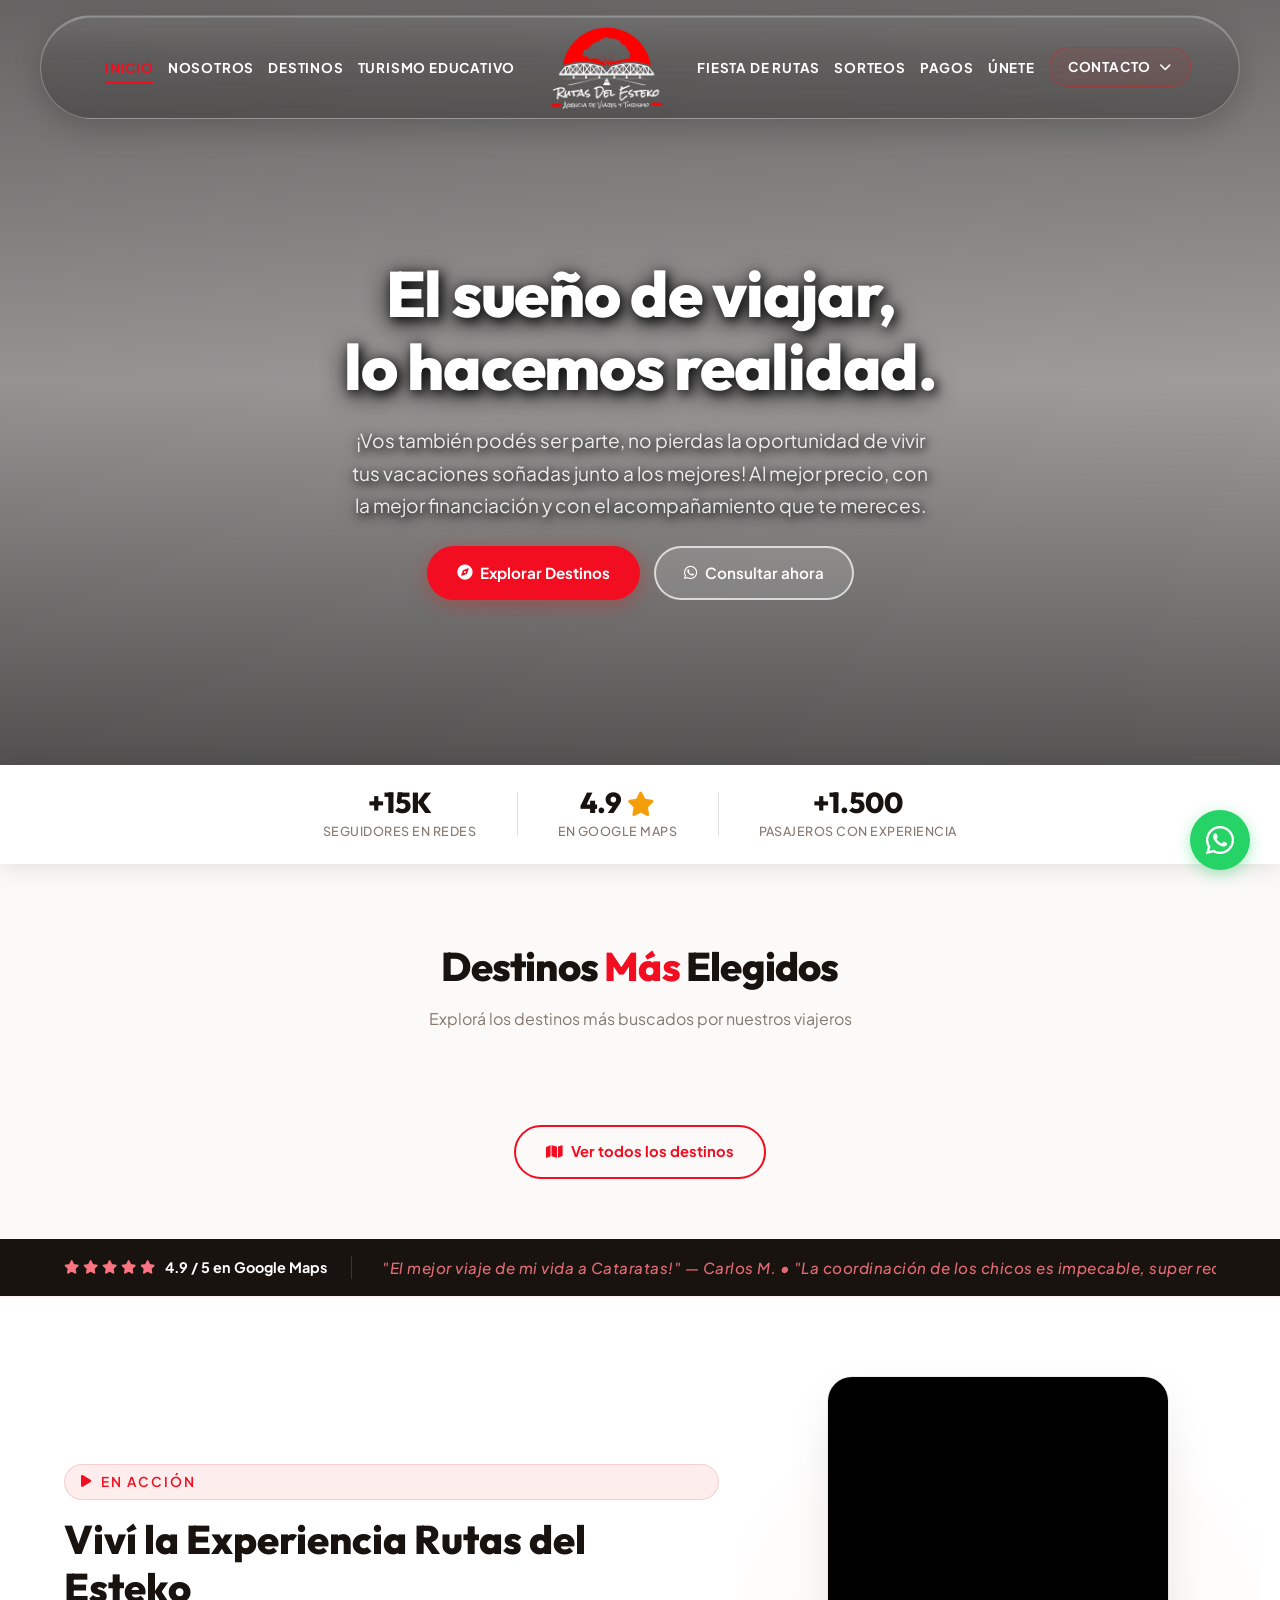
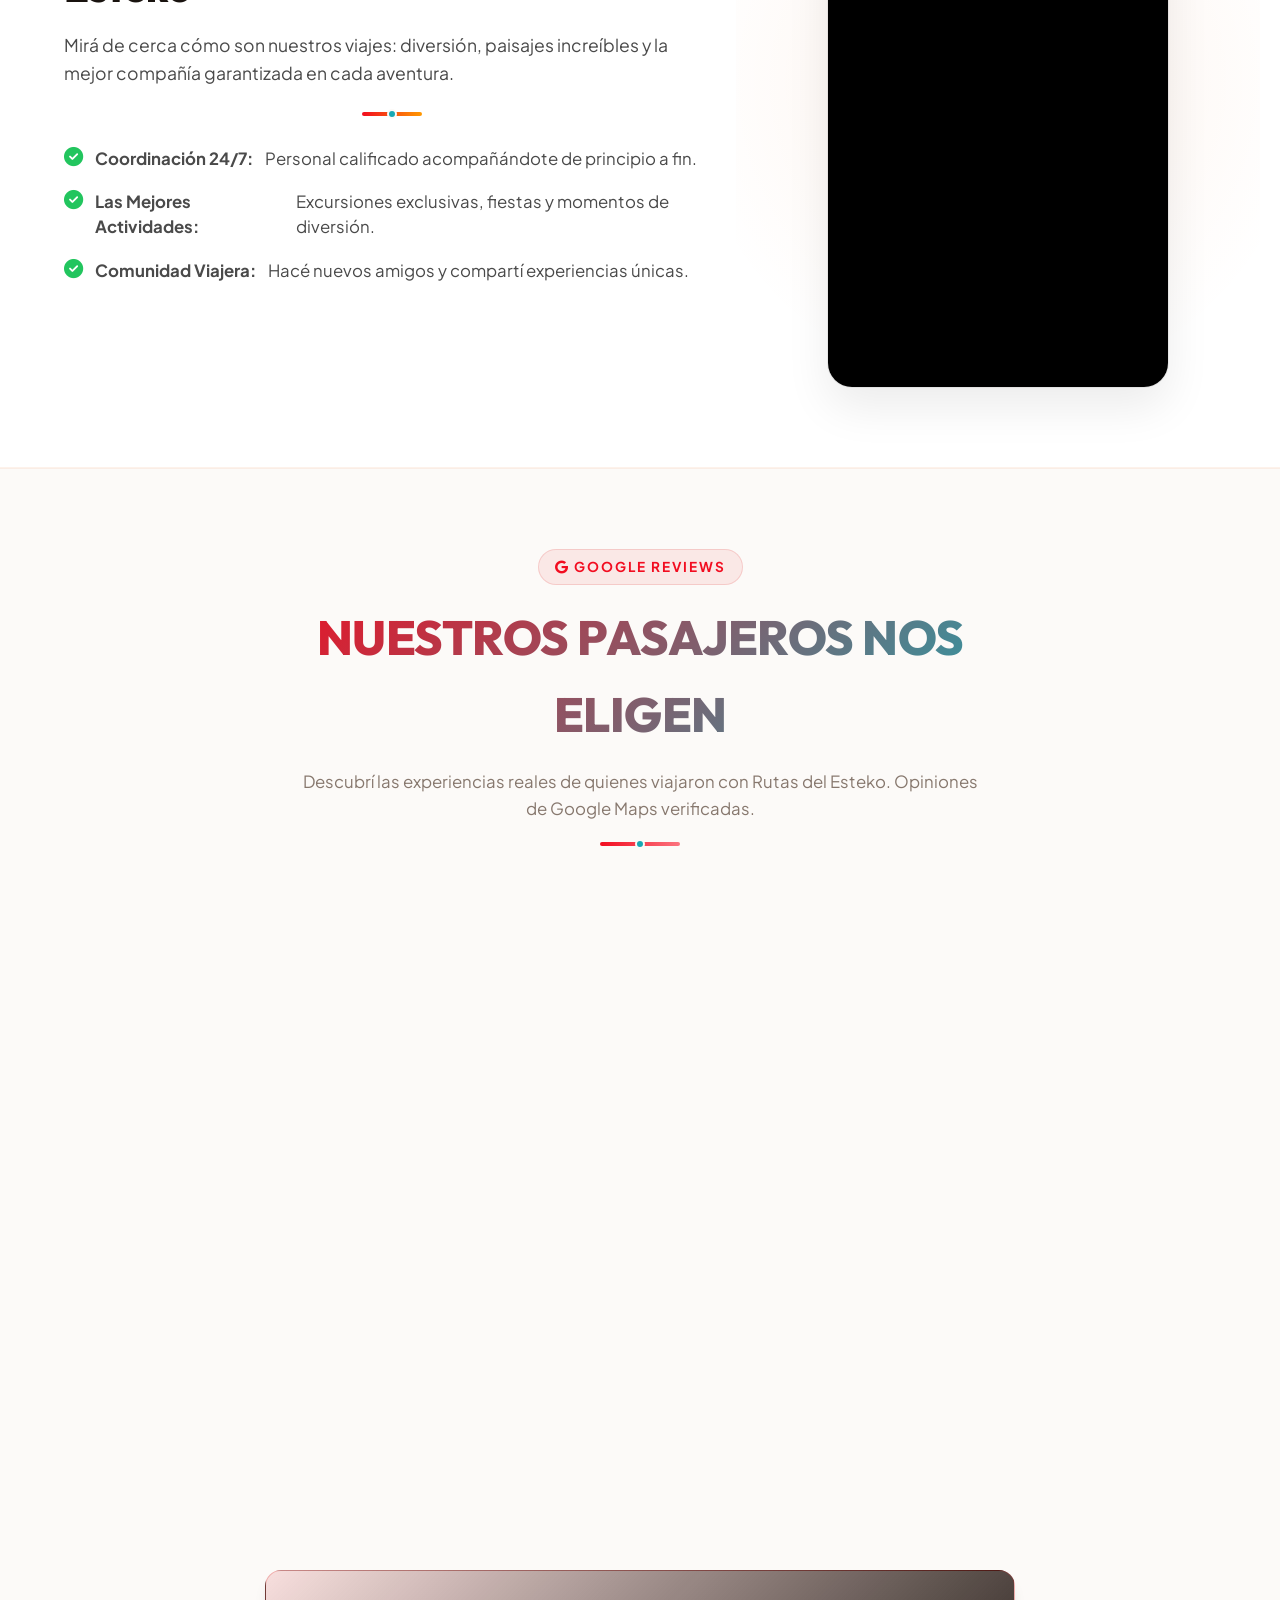
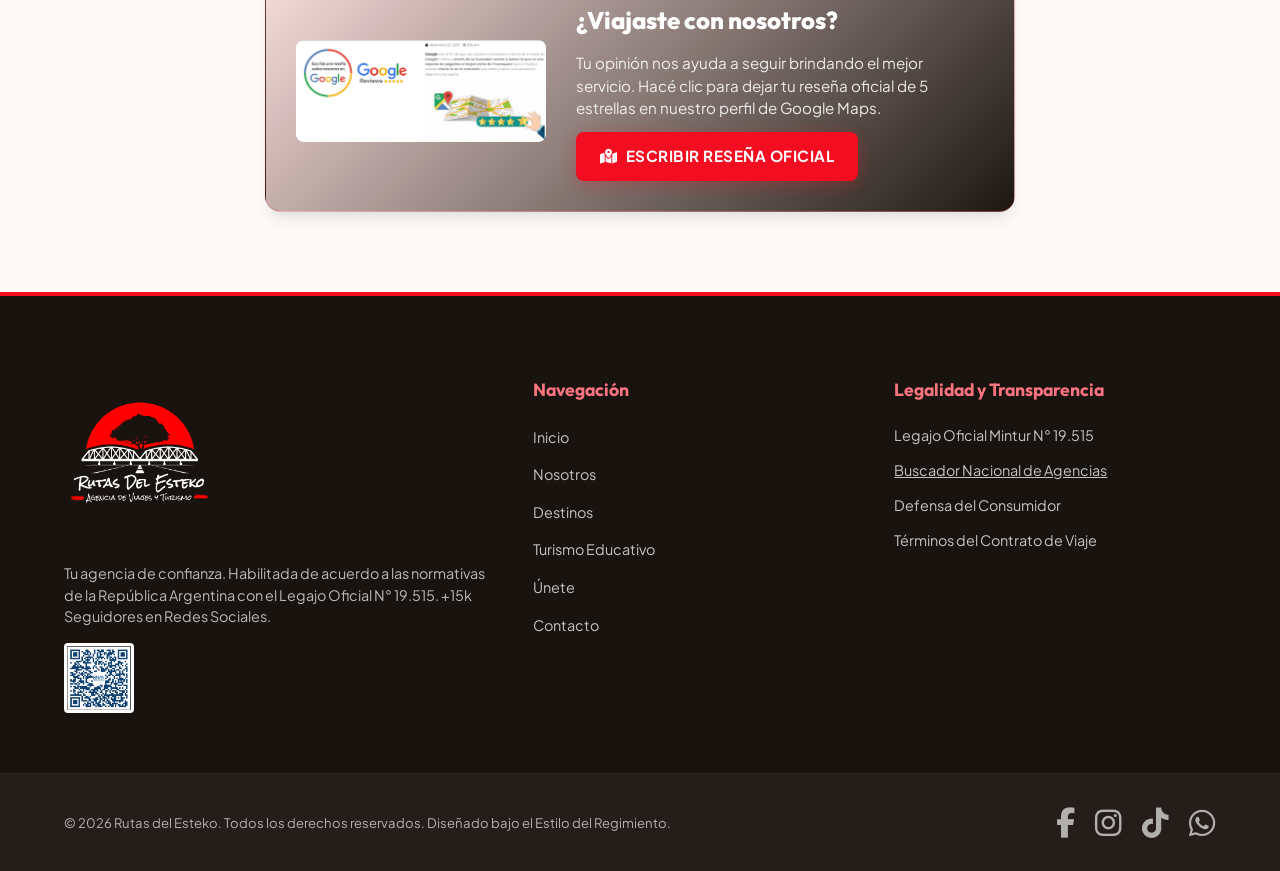
==== index.html @ 11927bc0 "Optimize Google Search Favicon tags, OpenGraph og:image and high-res search thumbnail" ====
<!DOCTYPE html>
<html lang="es">
<head>
    <meta charset="UTF-8">
    <meta name="viewport" content="width=device-width, initial-scale=1.0">
    
    <!-- SEO Meta Tags -->
    <title>Rutas del Esteko - Agencia de Viajes y Turismo | Santiago del Estero</title>
    <meta name="description" content="Agencia de viajes y turismo en Santiago del Estero. Paquetes turísticos nacionales e internacionales, viajes educativos y la mejor financiación. ¡Viajá con Rutas del Esteko!">
    <meta name="keywords" content="agencia de viajes santiago del estero, turismo santiago del estero, paquetes a camboriu, viajes a catarata, rutas del esteko, salidas grupales, viajes mar del plata, san rafael, legajo 19515">
    <meta name="robots" content="index, follow, max-snippet:-1, max-image-preview:large, max-video-preview:-1">
    <link rel="canonical" href="https://rutasdelesteko.com.ar/">
    
    <!-- Geo-Targeting Meta Tags -->
    <meta name="geo.region" content="AR-SE">
    <meta name="geo.placename" content="Santiago del Estero">
    <meta name="geo.position" content="-27.7833;-64.2667">
    <meta name="ICBM" content="-27.7833, -64.2667">

    <!-- Open Graph for Social Networks & Google Search Thumbnails -->
    <meta property="og:title" content="Rutas del Esteko - Agencia de Viajes y Turismo | Santiago del Estero">
    <meta property="og:description" content="Agencia de viajes y turismo en Santiago del Estero. Paquetes turísticos nacionales e internacionales, viajes educativos y la mejor financiación.">
    <meta property="og:type" content="website">
    <meta property="og:url" content="https://rutasdelesteko.com.ar/">
    <meta property="og:image" content="https://rutasdelesteko.com.ar/img/og-banner.jpg">
    <meta property="og:image:secure_url" content="https://rutasdelesteko.com.ar/img/og-banner.jpg">
    <meta property="og:image:type" content="image/jpeg">
    <meta property="og:image:width" content="1200">
    <meta property="og:image:height" content="630">
    <meta property="og:image:alt" content="Rutas del Esteko - Agencia de Viajes y Turismo">
    <meta property="og:locale" content="es_AR">
    
    <!-- Twitter Cards -->
    <meta name="twitter:card" content="summary_large_image">
    <meta name="twitter:title" content="Rutas del Esteko - Agencia de Viajes y Turismo | Santiago del Estero">
    <meta name="twitter:description" content="Salidas grupales desde Santiago del Estero. Mar del Plata, Camboriú, San Rafael y Cataratas al mejor precio.">
    <meta name="twitter:image" content="https://rutasdelesteko.com.ar/img/og-banner.jpg">

    <!-- Schema.org JSON-LD (TravelAgency & LocalBusiness) -->
    <script type="application/ld+json">
    {
      "@context": "https://schema.org",
      "@type": ["TravelAgency", "LocalBusiness"],
      "name": "Rutas del Esteko",
      "description": "Agencia de viajes y turismo en Santiago del Estero. Paquetes turísticos nacionales e internacionales, viajes educativos y la mejor financiación.",
      "image": [
        "https://rutasdelesteko.com.ar/img/search-thumbnail.jpg",
        "https://rutasdelesteko.com.ar/img/og-banner.jpg"
      ],
      "logo": "https://rutasdelesteko.com.ar/img/search-thumbnail.jpg",
      "@id": "https://rutasdelesteko.com.ar/",
      "url": "https://rutasdelesteko.com.ar/",
      "telephone": "+543855962089",
      "priceRange": "$$",
      "address": {
        "@type": "PostalAddress",
        "addressLocality": "Santiago del Estero",
        "addressRegion": "Santiago del Estero",
        "postalCode": "4200",
        "addressCountry": "AR"
      },
      "geo": {
        "@type": "GeoCoordinates",
        "latitude": "-27.7833",
        "longitude": "-64.2667"
      },
      "areaServed": [
        "Santiago del Estero", "Tucumán", "Salta", "Jujuy", "Mar del Plata", "Camboriú", "San Rafael", "Cataratas del Iguazú"
      ],
      "sameAs": [
        "https://wa.me/543855962089",
        "https://www.instagram.com/rutasdelesteko.sde/",
        "https://www.facebook.com/profile.php?id=100087455823485",
        "https://www.tiktok.com/@rutasdelesteko"
      ],
      "identifier": [
        {
          "@type": "PropertyValue",
          "name": "Legajo Nacional de Turismo",
          "value": "19515"
        }
      ],
      "aggregateRating": {
        "@type": "AggregateRating",
        "ratingValue": "4.9",
        "reviewCount": "1500",
        "bestRating": "5",
        "worstRating": "1"
      }
    }
    </script>

    <!-- Schema.org JSON-LD (FAQPage) -->
    <script type="application/ld+json">
    {
      "@context": "https://schema.org",
      "@type": "FAQPage",
      "mainEntity": [
        {
          "@type": "Question",
          "name": "¿Desde dónde salen los viajes de Rutas del Esteko?",
          "acceptedAnswer": {
            "@type": "Answer",
            "text": "Nuestras salidas principales y coordinaciones se organizan desde Santiago del Estero y puntos clave del NOA hacia destinos nacionales e internacionales."
          }
        },
        {
          "@type": "Question",
          "name": "¿Qué formas de pago y financiación ofrecen?",
          "acceptedAnswer": {
            "@type": "Answer",
            "text": "Contamos con planes de pago en cuotas, transferencias y financiación adaptada para que puedas congelar la tarifa de tu viaje."
          }
        },
        {
          "@type": "Question",
          "name": "¿Qué incluyen los paquetes de viaje?",
          "acceptedAnswer": {
            "@type": "Answer",
            "text": "Nuestros paquetes suelen incluir transporte ida y vuelta, alojamiento, coordinadores permanentes 24/7, excursiones seleccionadas y asistencia al viajero."
          }
        },
        {
          "@type": "Question",
          "name": "¿Cómo reservo un viaje o consulto las próximas fechas?",
          "acceptedAnswer": {
            "@type": "Answer",
            "text": "Puedes explorar nuestros destinos en la web o comunicarte directamente por WhatsApp con nuestro equipo comercial para recibir atención personalizada."
          }
        }
      ]
    }
    </script>
    
    <!-- Google Fonts -->
    <link rel="preconnect" href="https://fonts.googleapis.com">
    <link rel="preconnect" href="https://fonts.gstatic.com" crossorigin>
    <link href="https://fonts.googleapis.com/css2?family=Playball&family=Dancing+Script:wght@600;700&family=Plus+Jakarta+Sans:wght@300;400;500;600;700;800&family=Outfit:wght@700;800;900&family=Syne:wght@700;800&family=Poppins:ital,wght@0,100;0,200;0,300;0,400;0,500;0,600;0,700;0,800;0,900;1,100;1,200;1,300;1,400;1,500;1,600;1,700;1,800;1,900&family=Montserrat:ital,wght@0,100..900;1,100..900&display=swap" rel="stylesheet">
    
    <!-- FontAwesome for Icons -->
    <link rel="stylesheet" href="https://cdnjs.cloudflare.com/ajax/libs/font-awesome/6.4.0/css/all.min.css">
    
    <!-- Custom CSS -->
    <link rel="stylesheet" href="style.css?v=2.0">
    <link rel="stylesheet" href="destino.css">
    
    <!-- Favicon Oficial para Navegadores y Google Search (Múltiplos de 48px según directivas de Google) -->
    <link rel="icon" type="image/x-icon" href="favicon.ico">
    <link rel="shortcut icon" href="favicon.ico" type="image/x-icon">
    <link rel="icon" type="image/jpeg" sizes="48x48" href="img/search-thumbnail.jpg">
    <link rel="icon" type="image/jpeg" sizes="96x96" href="img/search-thumbnail.jpg">
    <link rel="icon" type="image/jpeg" sizes="192x192" href="img/search-thumbnail.jpg">
    <link rel="apple-touch-icon" sizes="180x180" href="img/search-thumbnail.jpg">
</head>
<body>
    <!-- Encabezado H1 Semántico accesible para motores de búsqueda -->
    <h1 class="sr-only">Rutas del Esteko - Agencia de Viajes y Turismo en Santiago del Estero</h1>

    <!-- Scroll Progress Reading Bar -->
    <div class="scroll-progress" id="scroll-progress"></div>



    <!-- Header & Navigation -->
    <header class="main-header" id="main-header">
        <div class="container header-container">
            <!-- Left Desktop Navigation -->
            <nav class="nav-menu nav-desktop-left">
                <ul>
                    <li><a href="#inicio" class="active">Inicio</a></li>
                    <li><a href="#nosotros">Nosotros</a></li>
                    <li><a href="#temporadas">Destinos</a></li>
                    <li><a href="#educativo">Turismo Educativo</a></li>
                </ul>
            </nav>
            
            <!-- Centered Logo -->
            <a href="#inicio" class="logo logo-container-centered" id="header-logo">
                <img src="img/logo.png" alt="Rutas del Esteko" class="navbar-logo-img">
            </a>
            
            <!-- Right Desktop Navigation -->
            <nav class="nav-menu nav-desktop-right">
                <ul>
                    <li><a href="#fiesta">Fiesta de Rutas</a></li>
                    <li><a href="#sorteos">Sorteos</a></li>
                    <li><a href="#pagos">Pagos</a></li>
                    <li><a href="#unete">Únete</a></li>
                    <li class="nav-dropdown">
                        <a href="#contacto" class="nav-dropdown-btn" id="btn-contacto-dropdown">
                            CONTACTO <i class="fa-solid fa-chevron-down dropdown-arrow"></i>
                        </a>
                        <ul class="dropdown-menu">
                            <li><a href="#contacto"><i class="fa-solid fa-headset"></i> Formulario de Contacto</a></li>
                            <li><a href="#faq"><i class="fa-solid fa-circle-question"></i> Preguntas Frecuentes</a></li>
                        </ul>
                    </li>
                </ul>
            </nav>

            <!-- Combined Mobile Menu Drawer (Hidden on desktop, targeted by JS) -->
            <nav class="nav-menu mobile-menu-drawer" id="nav-menu">
                <ul>
                    <li><a href="#inicio" class="active">Inicio</a></li>
                    <li><a href="#nosotros">Nosotros</a></li>
                    <li><a href="#temporadas">Destinos</a></li>
                    <li><a href="#educativo">Turismo Educativo</a></li>
                    <li><a href="#fiesta">Fiesta de Rutas</a></li>
                    <li><a href="#sorteos">Sorteos</a></li>
                    <li><a href="#pagos">Pagos</a></li>
                    <li><a href="#unete">Únete</a></li>
                    <li class="mobile-dropdown-item">
                        <a href="#contacto" class="mobile-dropdown-btn">CONTACTO <i class="fa-solid fa-chevron-down mobile-arrow"></i></a>
                        <ul class="mobile-dropdown-sub">
                            <li><a href="#contacto"><i class="fa-solid fa-headset"></i> Formulario de Contacto</a></li>
                            <li><a href="#faq"><i class="fa-solid fa-circle-question"></i> Preguntas Frecuentes</a></li>
                        </ul>
                    </li>
                </ul>
            </nav>
            
            <button class="mobile-toggle" id="mobile-toggle" aria-label="Abrir Menú">
                <i class="fa-solid fa-bars"></i>
            </button>
        </div>
    </header>

    <!-- SPA VIEW: INICIO -->
    <div id="view-inicio" class="spa-view active-view">
        <!-- Hero Section (Diseño Stitch) -->
        <section class="hero hero-stitch" id="inicio">
            <!-- Dynamic Hero Fading Slider -->
            <div class="hero-slider" id="hero-slider">
                <div class="hero-slide active" id="initial-hero-slide"></div>
            </div>
            <div class="hero-overlay-stitch"></div>
            <div class="container hero-content hero-content-stitch">
                <h1 class="hero-title-stitch hero-title animate-slide-up">El sueño de viajar,<br>lo hacemos realidad.</h1>
                <p class="hero-text-stitch hero-text animate-fade-in">¡Vos también podés ser parte, no pierdas la oportunidad de vivir tus vacaciones soñadas junto a los mejores! Al mejor precio, con la mejor financiación y con el acompañamiento que te mereces.</p>
                
                <div class="hero-buttons hero-buttons-stitch animate-fade-in">
                    <a href="#temporadas" class="btn-stitch-primary" id="btn-hero-explore"><i class="fa-solid fa-compass"></i> Explorar Destinos</a>
                    <a href="https://wa.me/543855962089" target="_blank" class="btn-stitch-outline" id="btn-hero-whatsapp"><i class="fa-brands fa-whatsapp"></i> Consultar ahora</a>
                </div>
            </div>
            <script>
                (function() {
                    let bgSet = false;
                    try {
                        const cached = localStorage.getItem('esteko_landing_sections');
                        if (cached) {
                            const sections = JSON.parse(cached);
                            if (sections && sections.hero) {
                                if (sections.hero.extra_data && sections.hero.extra_data.hero_images && sections.hero.extra_data.hero_images.length > 0) {
                                    const imgUrl = sections.hero.extra_data.hero_images[0];
                                    const slide = document.getElementById('initial-hero-slide');
                                    if (slide) {
                                        slide.style.backgroundImage = 'linear-gradient(135deg, rgba(15, 10, 10, 0.12), rgba(15, 10, 10, 0.02)), url("' + imgUrl + '")';
                                        bgSet = true;
                                    }
                                }
                                const hTitle = document.querySelector('.hero-title');
                                if (hTitle) {
                                    hTitle.textContent = sections.hero.title || '';
                                    hTitle.style.display = sections.hero.title ? 'block' : 'none';
                                }
                                const hText = document.querySelector('.hero-text');
                                if (hText) {
                                    hText.textContent = sections.hero.content || '';
                                    hText.style.display = sections.hero.content ? 'block' : 'none';
                                }
                            }
                        }
                    } catch (e) {
                        console.error('Error loading cached hero data:', e);
                    }
                    if (!bgSet) {
                        const slide = document.getElementById('initial-hero-slide');
                        if (slide) {
                            slide.style.backgroundImage = 'linear-gradient(135deg, rgba(15, 10, 10, 0.12), rgba(15, 10, 10, 0.02)), url("https://images.unsplash.com/photo-1469854523086-cc02fe5d8800?auto=format&fit=crop&w=1920&q=80")';
                        }
                    }
                })();
            </script>
        </section>

        <!-- Stats Bar Stitch (justo debajo del hero) -->
        <div class="hero-stats-bar animate-fade-in">
            <div class="container hero-stats-container">
                <div class="stat-bar-item">
                    <span class="stat-bar-num">+15K</span>
                    <span class="stat-bar-lbl">Seguidores en redes</span>
                </div>
                <div class="stat-bar-divider"></div>
                <div class="stat-bar-item">
                    <span class="stat-bar-num">4.9 <i class="fa-solid fa-star" style="color:#f59e0b; font-size:0.85em;"></i></span>
                    <span class="stat-bar-lbl">En Google Maps</span>
                </div>
                <div class="stat-bar-divider"></div>
                <div class="stat-bar-item">
                    <span class="stat-bar-num">+1.500</span>
                    <span class="stat-bar-lbl">Pasajeros con experiencia</span>
                </div>
            </div>
        </div>


        <!-- Destinos Más Elegidos (Diseño Stitch) -->
        <section class="destinos-elegidos-stitch" id="destinos-elegidos">
            <div class="container">
                <div class="destinos-elegidos-header">
                    <h2 class="destinos-elegidos-title">Destinos <span class="text-primary">Más</span> Elegidos</h2>
                    <p class="destinos-elegidos-sub">Explorá los destinos más buscados por nuestros viajeros</p>
                </div>

                <div class="destinos-elegidos-carousel" id="destinos-carousel">
                    <!-- Cargando destinos más elegidos dinámicamente... -->
                </div>

                <!-- Carousel Dots -->
                <div class="destinos-carousel-dots" id="carousel-dots">
                    <!-- Generados dinámicamente... -->
                </div>

                <div class="destinos-elegidos-cta">
                    <a href="#temporadas" class="btn-ver-todos"><i class="fa-solid fa-map"></i> Ver todos los destinos</a>
                </div>
            </div>
        </section>

        <!-- Google Maps Reviews Global Bar -->
        <div class="reviews-strip">
            <div class="container strip-content">
                <div class="strip-rating">
                    <i class="fa-solid fa-star"></i>
                    <i class="fa-solid fa-star"></i>
                    <i class="fa-solid fa-star"></i>
                    <i class="fa-solid fa-star"></i>
                    <i class="fa-solid fa-star"></i>
                    <span>4.9 / 5 en Google Maps</span>
                </div>
                <div class="strip-track">
                    <div class="marquee-text">
                        "El mejor viaje de mi vida a Cataratas!" — Carlos M. • "La coordinación de los chicos es impecable, super recomendados." — Marina S. • "Viajé a Camboriú y fue un sueño. La fiesta de bienvenida increíble." — Juan P. • "Excelente servicio, transparentes con los pagos." — Estela G.
                    </div>
                </div>
            </div>
        </div>

        <!-- Sección Viví la Experiencia (Instagram Reel) -->
        <section class="experiencia-video-section" id="experiencia-video">
            <div class="container">
                <div class="experiencia-grid">
                    <div class="experiencia-info">
                        <span class="section-tag"><i class="fa-solid fa-play"></i> En Acción</span>
                        <h2>Viví la Experiencia Rutas del Esteko</h2>
                        <p class="section-subtitle">Mirá de cerca cómo son nuestros viajes: diversión, paisajes increíbles y la mejor compañía garantizada en cada aventura.</p>
                        <div class="header-line"></div>
                        
                        <ul class="experiencia-features">
                            <li><i class="fa-solid fa-circle-check"></i> <strong>Coordinación 24/7:</strong> Personal calificado acompañándote de principio a fin.</li>
                            <li><i class="fa-solid fa-circle-check"></i> <strong>Las Mejores Actividades:</strong> Excursiones exclusivas, fiestas y momentos de diversión.</li>
                            <li><i class="fa-solid fa-circle-check"></i> <strong>Comunidad Viajera:</strong> Hacé nuevos amigos y compartí experiencias únicas.</li>
                        </ul>
                    </div>
                    <div class="experiencia-media">
                        <div class="instagram-reel-container">
                            <iframe src="https://www.instagram.com/reel/DY43Mxnxent/embed" class="instagram-reel-iframe" frameborder="0" scrolling="no" allowtransparency="true" allow="autoplay; clipboard-write; encrypted-media; picture-in-picture; web-share"></iframe>
                        </div>
                    </div>
                </div>
            </div>
        </section>

        <!-- Google Maps Premium Reviews Section -->
        <section class="opiniones-google" id="opiniones">
            <div class="container">
                <div class="section-header">
                    <span class="section-tag"><i class="fa-brands fa-google"></i> Google Reviews</span>
                    <h2>Nuestros Pasajeros nos Eligen</h2>
                    <p class="section-subtitle">Descubrí las experiencias reales de quienes viajaron con Rutas del Esteko. Opiniones de Google Maps verificadas.</p>
                    <div class="header-line"></div>
                </div>

                <div class="reviews-grid-premium">
                    <!-- Review 1 -->
                    <div class="review-card-premium-wrapper">
                        <div class="review-card-premium">
                            <!-- Front (Maria Lujan Rojas) -->
                            <div class="review-card-front">
                                <div class="review-header-prem">
                                    <img src="https://images.unsplash.com/photo-1544005313-94ddf0286df2?auto=format&fit=crop&w=150&q=80" alt="Maria Lujan Rojas" class="reviewer-avatar">
                                    <div class="reviewer-meta">
                                        <h4>Maria Lujan Rojas</h4>
                                        <span class="reviewer-title"><i class="fa-solid fa-circle-check"></i> Local Guide · 20 reseñas</span>
                                    </div>
                                    <span class="flip-hint-badge"><i class="fa-solid fa-rotate animate-pulse"></i></span>
                                    <span class="google-icon-corner"><i class="fa-brands fa-google"></i></span>
                                </div>
                                <div class="review-rating-stars">
                                    <div class="stars-gold">
                                        <i class="fa-solid fa-star"></i><i class="fa-solid fa-star"></i><i class="fa-solid fa-star"></i><i class="fa-solid fa-star"></i><i class="fa-solid fa-star"></i>
                                    </div>
                                    <span class="review-time">Hace 10 meses</span>
                                </div>
                                <p class="review-comment">"Hermosa experiencia!!! Super recomendable, hemos elegido varias veces la empresa y siempre cumplen, el ultimo viaje a San Rafael, Mendoza estuvo genial la cabaña, el desayuno, las comidas, la coordinacion, 10/10"</p>
                            </div>
                            <!-- Back (Gabriela Roldán) -->
                            <div class="review-card-back">
                                <div class="review-header-prem">
                                    <img src="https://images.unsplash.com/photo-1534528741775-53994a69daeb?auto=format&fit=crop&w=150&q=80" alt="Gabriela Roldán" class="reviewer-avatar">
                                    <div class="reviewer-meta">
                                        <h4>Gabriela Roldán</h4>
                                        <span class="reviewer-title"><i class="fa-solid fa-circle-check"></i> Local Guide · 12 reseñas</span>
                                    </div>
                                    <span class="google-icon-corner"><i class="fa-brands fa-google"></i></span>
                                </div>
                                <div class="review-rating-stars">
                                    <div class="stars-gold">
                                        <i class="fa-solid fa-star"></i><i class="fa-solid fa-star"></i><i class="fa-solid fa-star"></i><i class="fa-solid fa-star"></i><i class="fa-solid fa-star"></i>
                                    </div>
                                    <span class="review-time">Hace 2 meses</span>
                                </div>
                                <p class="review-comment">"Excelente viaje a Carlos Paz! Los coordinadores estuvieron en cada detalle y el hotel tenía una atención fantástica. Las excursiones súper completas. Ya estamos planeando el próximo destino con ellos."</p>
                            </div>
                        </div>
                    </div>

                    <!-- Review 2 -->
                    <div class="review-card-premium-wrapper">
                        <div class="review-card-premium">
                            <!-- Front (Carolina Yeck) -->
                            <div class="review-card-front">
                                <div class="review-header-prem">
                                    <img src="https://images.unsplash.com/photo-1554151228-14d9def656e4?auto=format&fit=crop&w=150&q=80" alt="Carolina Yeck" class="reviewer-avatar">
                                    <div class="reviewer-meta">
                                        <h4>Carolina Yeck</h4>
                                        <span class="reviewer-title"><i class="fa-solid fa-circle-check"></i> 1 reseña · 1 foto</span>
                                    </div>
                                    <span class="flip-hint-badge"><i class="fa-solid fa-rotate animate-pulse"></i></span>
                                    <span class="google-icon-corner"><i class="fa-brands fa-google"></i></span>
                                </div>
                                <div class="review-rating-stars">
                                    <div class="stars-gold">
                                        <i class="fa-solid fa-star"></i><i class="fa-solid fa-star"></i><i class="fa-solid fa-star"></i><i class="fa-solid fa-star"></i><i class="fa-solid fa-star"></i>
                                    </div>
                                    <span class="review-time">Hace 3 meses</span>
                                </div>
                                <p class="review-comment">"Una experiencia inolvidable en Mar del Plata! El depto. Excelentemente equipado nos tocó con una hermosa vista al mar en frente del casino. La salida puntual. La coordinadora Ceci excelente responde todas las dudas al instante. Lo recomiendo al 100%. Volvería a contratar los servicios sin dudarlo y por más días. 😃"</p>
                            </div>
                            <!-- Back (Esteban Gimenez) -->
                            <div class="review-card-back">
                                <div class="review-header-prem">
                                    <img src="https://images.unsplash.com/photo-1506794778202-cad84cf45f1d?auto=format&fit=crop&w=150&q=80" alt="Esteban Gimenez" class="reviewer-avatar">
                                    <div class="reviewer-meta">
                                        <h4>Esteban Gimenez</h4>
                                        <span class="reviewer-title"><i class="fa-solid fa-circle-check"></i> 7 reseñas · 2 fotos</span>
                                    </div>
                                    <span class="google-icon-corner"><i class="fa-brands fa-google"></i></span>
                                </div>
                                <div class="review-rating-stars">
                                    <div class="stars-gold">
                                        <i class="fa-solid fa-star"></i><i class="fa-solid fa-star"></i><i class="fa-solid fa-star"></i><i class="fa-solid fa-star"></i><i class="fa-solid fa-star"></i>
                                    </div>
                                    <span class="review-time">Hace 1 mes</span>
                                </div>
                                <p class="review-comment">"Increíble viaje grupal a Camboriú. El micro de San Felipe súper cómodo y el chofer excelente. El departamento a media cuadra de la playa era un lujo. Excelente organización de todo el equipo de Rutas del Esteko."</p>
                            </div>
                        </div>
                    </div>

                    <!-- Review 3 -->
                    <div class="review-card-premium-wrapper">
                        <div class="review-card-premium">
                            <!-- Front (Andrea Apesteguia) -->
                            <div class="review-card-front">
                                <div class="review-header-prem">
                                    <img src="https://images.unsplash.com/photo-1531746020798-e6953c6e8e04?auto=format&fit=crop&w=150&q=80" alt="Andrea Apesteguia" class="reviewer-avatar">
                                    <div class="reviewer-meta">
                                        <h4>Andrea Apesteguia</h4>
                                        <span class="reviewer-title"><i class="fa-solid fa-circle-check"></i> Local Guide · 9 reseñas · 25 fotos</span>
                                    </div>
                                    <span class="flip-hint-badge"><i class="fa-solid fa-rotate animate-pulse"></i></span>
                                    <span class="google-icon-corner"><i class="fa-brands fa-google"></i></span>
                                </div>
                                <div class="review-rating-stars">
                                    <div class="stars-gold">
                                        <i class="fa-solid fa-star"></i><i class="fa-solid fa-star"></i><i class="fa-solid fa-star"></i><i class="fa-solid fa-star"></i><i class="fa-solid fa-star"></i>
                                    </div>
                                    <span class="review-time">Hace 3 meses</span>
                                </div>
                                <p class="review-comment">"Es la primera ves que viajamos con la empresa y fué una hermosa experiencia con Rutas del Esteko,siempre atentos a cualquier inquietud,súper recomendables. Los volveríamos a elegir"</p>
                            </div>
                            <!-- Back (Patricia Sanchez) -->
                            <div class="review-card-back">
                                <div class="review-header-prem">
                                    <img src="https://images.unsplash.com/photo-1580489944761-15a19d654956?auto=format&fit=crop&w=150&q=80" alt="Patricia Sanchez" class="reviewer-avatar">
                                    <div class="reviewer-meta">
                                        <h4>Patricia Sanchez</h4>
                                        <span class="reviewer-title"><i class="fa-solid fa-circle-check"></i> Local Guide · 15 reseñas</span>
                                    </div>
                                    <span class="google-icon-corner"><i class="fa-brands fa-google"></i></span>
                                </div>
                                <div class="review-rating-stars">
                                    <div class="stars-gold">
                                        <i class="fa-solid fa-star"></i><i class="fa-solid fa-star"></i><i class="fa-solid fa-star"></i><i class="fa-solid fa-star"></i><i class="fa-solid fa-star"></i>
                                    </div>
                                    <span class="review-time">Hace 5 meses</span>
                                </div>
                                <p class="review-comment">"Viajamos en familia a Tafí del Valle y la pasamos espectacular. Los departamentos impecables y muy cómodos. Todo coordinado de diez. Es una empresa muy familiar y confiable. 100% recomendados!"</p>
                            </div>
                        </div>
                    </div>

                    <!-- Review 4 -->
                    <div class="review-card-premium-wrapper">
                        <div class="review-card-premium">
                            <!-- Front (Lautaro Veron) -->
                            <div class="review-card-front">
                                <div class="review-header-prem">
                                    <img src="https://images.unsplash.com/photo-1492562080023-ab3db95bfbce?auto=format&fit=crop&w=150&q=80" alt="Lautaro Veron" class="reviewer-avatar">
                                    <div class="reviewer-meta">
                                        <h4>Lautaro Veron</h4>
                                        <span class="reviewer-title"><i class="fa-solid fa-circle-check"></i> 7 reseñas</span>
                                    </div>
                                    <span class="flip-hint-badge"><i class="fa-solid fa-rotate animate-pulse"></i></span>
                                    <span class="google-icon-corner"><i class="fa-brands fa-google"></i></span>
                                </div>
                                <div class="review-rating-stars">
                                    <div class="stars-gold">
                                        <i class="fa-solid fa-star"></i><i class="fa-solid fa-star"></i><i class="fa-solid fa-star"></i><i class="fa-solid fa-star"></i><i class="fa-solid fa-star"></i>
                                    </div>
                                    <span class="review-time">Hace 3 meses</span>
                                </div>
                                <p class="review-comment">"2do viaje a Mar del Plata q viajo con Rutas del Esteko. Ofrecen facilidades de pago, el colectivo en buenas condiciones, salimos y llegamos a horario. Las paradas programadas estan bien organizadas. Los dptos q nos tocó estan a 3 cuadras del casino central. Super confiables"</p>
                            </div>
                            <!-- Back (Santiago Coronel) -->
                            <div class="review-card-back">
                                <div class="review-header-prem">
                                    <img src="https://images.unsplash.com/photo-1500648767791-00dcc994a43e?auto=format&fit=crop&w=150&q=80" alt="Santiago Coronel" class="reviewer-avatar">
                                    <div class="reviewer-meta">
                                        <h4>Santiago Coronel</h4>
                                        <span class="reviewer-title"><i class="fa-solid fa-circle-check"></i> 4 reseñas · 1 foto</span>
                                    </div>
                                    <span class="google-icon-corner"><i class="fa-brands fa-google"></i></span>
                                </div>
                                <div class="review-rating-stars">
                                    <div class="stars-gold">
                                        <i class="fa-solid fa-star"></i><i class="fa-solid fa-star"></i><i class="fa-solid fa-star"></i><i class="fa-solid fa-star"></i><i class="fa-solid fa-star"></i>
                                    </div>
                                    <span class="review-time">Hace 6 meses</span>
                                </div>
                                <p class="review-comment">"Fuimos al viaje de invierno a Bariloche. El hotel hermoso y con excelente calefacción. Los coordinadores siempre presentes y cuidándonos en las excursiones. La comida abundante y rica. Sin dudas volveremos a viajar!"</p>
                            </div>
                        </div>
                    </div>

                    <!-- Review 5 -->
                    <div class="review-card-premium-wrapper">
                        <div class="review-card-premium">
                            <!-- Front (Mar Marquez) -->
                            <div class="review-card-front">
                                <div class="review-header-prem">
                                    <img src="https://images.unsplash.com/photo-1573496359142-b8d87734a5a2?auto=format&fit=crop&w=150&q=80" alt="Mar Marquez" class="reviewer-avatar">
                                    <div class="reviewer-meta">
                                        <h4>Mar Marquez</h4>
                                        <span class="reviewer-title"><i class="fa-solid fa-circle-check"></i> 1 reseña</span>
                                    </div>
                                    <span class="flip-hint-badge"><i class="fa-solid fa-rotate animate-pulse"></i></span>
                                    <span class="google-icon-corner"><i class="fa-brands fa-google"></i></span>
                                </div>
                                <div class="review-rating-stars">
                                    <div class="stars-gold">
                                        <i class="fa-solid fa-star"></i><i class="fa-solid fa-star"></i><i class="fa-solid fa-star"></i><i class="fa-solid fa-star"></i><i class="fa-solid fa-star"></i>
                                    </div>
                                    <span class="review-time">Hace 4 meses</span>
                                </div>
                                <p class="review-comment">"Excelente servicio, super contenta un viaje excelente, departamento hermosos y sobre todo los coordinadores que estuvieron en todos los detalles acompañando antes con toda la información necesaria y durante el viaje , nos sentimos realmente acompañados , las mejores vacaciones gracias rutas del esteko 🏞️..."</p>
                            </div>
                            <!-- Back (Julieta Mansilla) -->
                            <div class="review-card-back">
                                <div class="review-header-prem">
                                    <img src="https://images.unsplash.com/photo-1546961329-78bef0414d7c?auto=format&fit=crop&w=150&q=80" alt="Julieta Mansilla" class="reviewer-avatar">
                                    <div class="reviewer-meta">
                                        <h4>Julieta Mansilla</h4>
                                        <span class="reviewer-title"><i class="fa-solid fa-circle-check"></i> Local Guide · 31 reseñas</span>
                                    </div>
                                    <span class="google-icon-corner"><i class="fa-brands fa-google"></i></span>
                                </div>
                                <div class="review-rating-stars">
                                    <div class="stars-gold">
                                        <i class="fa-solid fa-star"></i><i class="fa-solid fa-star"></i><i class="fa-solid fa-star"></i><i class="fa-solid fa-star"></i><i class="fa-solid fa-star"></i>
                                    </div>
                                    <span class="review-time">Hace 3 meses</span>
                                </div>
                                <p class="review-comment">"Viajé a Villa Gesell con amigas y fue soñado. Depto amplio, luminoso y cerca de todo. Cecy una divina, nos guió en todo momento. La relación precio-calidad es insuperable en Santiago del Estero. Gracias por todo!"</p>
                            </div>
                        </div>
                    </div>

                    <!-- Review 6 -->
                    <div class="review-card-premium-wrapper">
                        <div class="review-card-premium">
                            <!-- Front (anahi salvatierra) -->
                            <div class="review-card-front">
                                <div class="review-header-prem">
                                    <img src="https://images.unsplash.com/photo-1517841905240-472988babdf9?auto=format&fit=crop&w=150&q=80" alt="anahi salvatierra" class="reviewer-avatar">
                                    <div class="reviewer-meta">
                                        <h4>anahi salvatierra</h4>
                                        <span class="reviewer-title"><i class="fa-solid fa-circle-check"></i> 1 reseña</span>
                                    </div>
                                    <span class="flip-hint-badge"><i class="fa-solid fa-rotate animate-pulse"></i></span>
                                    <span class="google-icon-corner"><i class="fa-brands fa-google"></i></span>
                                </div>
                                <div class="review-rating-stars">
                                    <div class="stars-gold">
                                        <i class="fa-solid fa-star"></i><i class="fa-solid fa-star"></i><i class="fa-solid fa-star"></i><i class="fa-solid fa-star"></i><i class="fa-solid fa-star"></i>
                                    </div>
                                    <span class="review-time">Hace 3 meses</span>
                                </div>
                                <p class="review-comment">"Excelente servicio ,la atención muy buena de los coordinadores, siempre atentos ,lo ofrecido fue cumplido en todo !!! La ubicación de los departamentos un lujo pleno centro a cuadras de la playa"</p>
                            </div>
                            <!-- Back (Ramon Juarez) -->
                            <div class="review-card-back">
                                <div class="review-header-prem">
                                    <img src="https://images.unsplash.com/photo-1507003211169-0a1dd7228f2d?auto=format&fit=crop&w=150&q=80" alt="Ramon Juarez" class="reviewer-avatar">
                                    <div class="reviewer-meta">
                                        <h4>Ramon Juarez</h4>
                                        <span class="reviewer-title"><i class="fa-solid fa-circle-check"></i> 9 reseñas · 5 fotos</span>
                                    </div>
                                    <span class="google-icon-corner"><i class="fa-brands fa-google"></i></span>
                                </div>
                                <div class="review-rating-stars">
                                    <div class="stars-gold">
                                        <i class="fa-solid fa-star"></i><i class="fa-solid fa-star"></i><i class="fa-solid fa-star"></i><i class="fa-solid fa-star"></i><i class="fa-solid fa-star"></i>
                                    </div>
                                    <span class="review-time">Hace 2 meses</span>
                                </div>
                                <p class="review-comment">"Muy buena experiencia en San Bernardo. Muy puntuales con los horarios del colectivo de San Felipe. Los departamentos son tal cual te muestran en las fotos. La coordinación permanente te da mucha tranquilidad."</p>
                            </div>
                        </div>
                    </div>
                </div>

                <div class="review-action-container">
                    <a href="https://www.google.com/maps/place/Rutas+del+Esteko+-+Agencia+de+Viajes+y+Turismo/@-27.8192068,-64.2676658,17z/data=!4m8!3m7!1s0x943b4d0000d981d3:0x7b8cfd201eae5f9f!8m2!3d-27.8192068!4d-64.2650909!9m1!1b1!16s%2Fg%2F11wvn7yj62?entry=ttu&g_ep=EgoyMDI2MDUyNy4wIKXMDSoASAFQAw%3D%3D" target="_blank" class="premium-reviews-cta">
                        <div class="reviews-cta-graphic">
                            <img src="img/google-reviews-badge.png" alt="Google Habilitación y Opiniones Oficiales" class="reviews-badge-img">
                        </div>
                        <div class="reviews-cta-content">
                            <h3>¿Viajaste con nosotros?</h3>
                            <p>Tu opinión nos ayuda a seguir brindando el mejor servicio. Hacé clic para dejar tu reseña oficial de 5 estrellas en nuestro perfil de Google Maps.</p>
                            <span class="btn-google-review-premium"><i class="fa-solid fa-map-location-dot"></i> Escribir Reseña Oficial</span>
                        </div>
                    </a>
                </div>
            </div>
        </section>
    </div>

    <!-- SPA VIEW: NOSOTROS -->
    <div id="view-nosotros" class="spa-view">
        <section class="nosotros" id="nosotros">
            <div class="container">
                <div class="section-header">
                    <span class="section-tag" id="nosotros-tag">¿Quiénes Somos?</span>
                    <h2>¡Bienvenidos a Rutas del Esteko!</h2>
                    <div class="header-line"></div>
                </div>
                
                <div class="nosotros-grid">
                    <div class="nosotros-content">
                        <h3>Agencia de Viajes y Turismo</h3>
                        <p>Somos un emprendimiento familiar nacido en el año 2022, creado con el objetivo de brindar una alternativa turística accesible, confiable y de calidad para todas las personas que desean cumplir el sueño de viajar.</p>
                        <p>Nos destacamos por ser la primera agencia de Santiago del Estero en innovar con una propuesta alternativa de turismo, ofreciendo durante la temporada de verano paquetes de traslado + departamento, con alojamientos equipados, cómodos y ubicados cerca de la playa en los principales destinos turísticos del país, extendiéndonos también a Camboriú, en el vecino país de Brasil.</p>
                        <p>En Rutas del Esteko buscamos que cada viajero se sienta acompañado desde el primer momento, brindando un ambiente familiar, cálido y agradable para que pueda disfrutar plenamente de cada experiencia.</p>
                        <p>Además, creemos que viajar debe estar al alcance de todos, por eso ofrecemos facilidades de pago y opciones accesibles para transformar esas vacaciones soñadas en una realidad. Estamos listos para ser parte de tus vacaciones. ¡Contactate y viajemos juntos!</p>
                        
                        <!-- Mintur Safety Registration -->
                        <div class="mintur-safety-card">
                            <div class="mintur-icon">
                                <i class="fa-solid fa-building-circle-check"></i>
                            </div>
                            <div class="mintur-info">
                                <h4>Registro Nacional de Agencias de Viajes</h4>
                                <p>Operamos bajo el marco legal del Ministerio de Turismo de la Nación. Nuestra habilitación oficial bajo el <strong>Legajo N° 19.515</strong> te garantiza el cumplimiento de todos los seguros y transportes habilitados. Comprobá nuestro registro oficial en el <a href="https://www.agenciasdeviajes.ar/agencias/6QezBnKQ" target="_blank" style="text-decoration: underline; font-weight: 700; color: var(--primary);">Buscador de Agencias de Viajes</a>.</p>
                            </div>
                            <div class="mintur-qr" style="flex-shrink: 0; display: flex; align-items: center; justify-content: center; margin-left: 15px;">
                                <a href="https://www.agenciasdeviajes.ar/agencias/6QezBnKQ" target="_blank">
                                    <img src="img/qr-rnav.png" alt="QR RNAV Habilitación Oficial" class="mintur-qr-img" style="height: 75px; width: 75px; border-radius: 4px; border: 1px solid rgba(0,0,0,0.1); background: white; padding: 2px;">
                                </a>
                            </div>
                        </div>

                        <div class="features-list">
                            <div class="feature-bullet">
                                <i class="fa-solid fa-circle-check"></i>
                                <span id="nosotros-bullet-1-text">Coordinación permanente y propia durante todo el viaje.</span>
                            </div>
                            <div class="feature-bullet">
                                <i class="fa-solid fa-circle-check"></i>
                                <span id="nosotros-bullet-2-text">Unidades de larga distancia premium de la empresa San Felipe.</span>
                            </div>
                            <div class="feature-bullet">
                                <i class="fa-solid fa-circle-check"></i>
                                <span id="nosotros-bullet-3-text">Departamentos equipados y ubicaciones céntricas inigualables.</span>
                            </div>
                        </div>
                        <div class="nosotros-cta" style="margin-top: 25px;">
                            <a href="#unete" class="btn btn-secondary" style="font-size: 0.9rem; padding: 10px 20px;"><i class="fa-solid fa-briefcase"></i> ¿Querés formar parte de nuestro equipo? Dejanos tu CV</a>
                        </div>
                    </div>
                    
                    <div class="nosotros-visual">
                        <div class="image-gallery-wrapper">
                            <div class="gallery-photo main-photo">
                                <img src="https://images.unsplash.com/photo-1539635278303-d4002c07eae3?auto=format&fit=crop&w=800&q=80" alt="Grupo de viaje Rutas del Esteko">
                            </div>
                            <div class="gallery-photo sub-photo-1">
                                <img src="https://images.unsplash.com/photo-1488646953014-85cb44e25828?auto=format&fit=crop&w=500&q=80" alt="Viaje en micro">
                            </div>
                            <div class="gallery-photo sub-photo-2">
                                <img src="https://images.unsplash.com/photo-1527631746610-bca00a040d60?auto=format&fit=crop&w=500&q=80" alt="Disfrutando el destino">
                            </div>
                            <!-- Experience Badge -->
                            <div class="experience-badge">
                                <span class="years" id="nosotros-badge-year">2022</span>
                                <span class="text" id="nosotros-badge-text">Desde hace años viajando juntos</span>
                            </div>
                        </div>
                    </div>
                </div>
            </div>
        </section>
    </div>

    <!-- SPA VIEW: DESTINOS -->
    <div id="view-temporadas" class="spa-view">
        <section class="destinos" id="temporadas">
            <div class="container">
                <div class="section-header">
                    <h2>Nuestros Destinos</h2>
                    <p class="section-subtitle">Elegí el destino de tus sueños. Rutas del Esteko te ofrece salidas programadas con el máximo confort y seguridad.</p>
                    <div class="header-line"></div>
                </div>

                <!-- Season Filters -->
                <div class="filter-container">
                    <button class="filter-btn active" data-filter="all" id="btn-filter-all">Todos los Destinos</button>
                    <button class="filter-btn" data-filter="verano" id="btn-filter-verano"><i class="fa-solid fa-sun"></i> Verano</button>
                    <button class="filter-btn" data-filter="invierno" id="btn-filter-invierno"><i class="fa-solid fa-snowflake"></i> Invierno</button>
                    <button class="filter-btn" data-filter="mas" id="btn-filter-mas"><i class="fa-solid fa-circle-plus"></i> Más Escapadas</button>
                </div>

                <!-- Destinations Grid -->
                <div class="destinations-grid" id="destinations-grid">
                    <!-- Skeletal Shimmer Loaders (Removed dynamically by JS on load) -->
                    <div class="destination-card destination-card-skeleton">
                        <div class="card-image skeleton-shimmer"></div>
                        <div class="card-body">
                            <div class="skeleton-line skeleton-duration skeleton-shimmer"></div>
                            <div class="skeleton-line skeleton-title skeleton-shimmer"></div>
                            <div class="skeleton-line skeleton-desc skeleton-shimmer"></div>
                            <div class="skeleton-line skeleton-desc skeleton-shimmer"></div>
                            <div class="skeleton-line skeleton-btn skeleton-shimmer"></div>
                        </div>
                    </div>
                    <div class="destination-card destination-card-skeleton">
                        <div class="card-image skeleton-shimmer"></div>
                        <div class="card-body">
                            <div class="skeleton-line skeleton-duration skeleton-shimmer"></div>
                            <div class="skeleton-line skeleton-title skeleton-shimmer"></div>
                            <div class="skeleton-line skeleton-desc skeleton-shimmer"></div>
                            <div class="skeleton-line skeleton-desc skeleton-shimmer"></div>
                            <div class="skeleton-line skeleton-btn skeleton-shimmer"></div>
                        </div>
                    </div>
                    <div class="destination-card destination-card-skeleton">
                        <div class="card-image skeleton-shimmer"></div>
                        <div class="card-body">
                            <div class="skeleton-line skeleton-duration skeleton-shimmer"></div>
                            <div class="skeleton-line skeleton-title skeleton-shimmer"></div>
                            <div class="skeleton-line skeleton-desc skeleton-shimmer"></div>
                            <div class="skeleton-line skeleton-desc skeleton-shimmer"></div>
                            <div class="skeleton-line skeleton-btn skeleton-shimmer"></div>
                        </div>
                    </div>
                    
                    <!-- Verano: Mar del Plata -->
                    <div class="destination-card" data-category="verano" id="card-mdp">
                        <div class="card-image">
                            <img src="https://images.unsplash.com/photo-1549693578-d683be217e58?auto=format&fit=crop&w=600&q=80" alt="Mar del Plata">
                            <span class="card-badge badge-summer">Verano</span>
                        </div>
                        <div class="card-body">
                            <span class="card-duration"><i class="fa-solid fa-clock"></i> 7 Noches / 10 Días</span>
                            <h3>Mar del Plata Mágica</h3>
                            <p class="card-desc">Salidas durante la temporada de verano desde la Terminal de Ómnibus en unidades premium de la empresa San Felipe (habilitación CNRT). Estadía de 7 noches en departamentos céntricos equipados, cercanos a los principales atractivos y playas.</p>
                            <ul class="card-services">
                                <li><i class="fa-solid fa-bus"></i> Micros de San Felipe con CNRT</li>
                                <li><i class="fa-solid fa-building"></i> Deptos. Céntricos Equipados</li>
                                <li><i class="fa-solid fa-circle-info"></i> Coordinación Permanente y Excursiones</li>
                            </ul>
                            <div class="card-footer">
                                <span class="price-info">Temporada de Verano</span>
                                <a href="https://wa.me/543855962089?text=Hola!%20Me%20interesa%20el%20viaje%20a%20Mar%20del%20Plata" target="_blank" class="btn-card">Consultar <i class="fa-solid fa-arrow-right"></i></a>
                            </div>
                        </div>
                    </div>

                    <!-- Verano: Camboriú -->
                    <div class="destination-card" data-category="verano" id="card-camboriu">
                        <div class="card-image">
                            <img src="https://images.unsplash.com/photo-1516815231560-8f41ec531527?auto=format&fit=crop&w=600&q=80" alt="Camboriu Brasil">
                            <span class="card-badge badge-summer">Verano</span>
                        </div>
                        <div class="card-body">
                            <span class="card-duration"><i class="fa-solid fa-clock"></i> 7 Noches / 11 Días</span>
                            <h3>Balneario Camboriú</h3>
                            <p class="card-desc">Salidas en enero y febrero desde la Terminal de Ómnibus a bordo de unidades de última generación de la empresa San Felipe con habilitación CNRT internacional. Estadía de 7 noches en departamentos equipados céntricos (2 a 7 personas) a metros del mar y la peatonal.</p>
                            <ul class="card-services">
                                <li><i class="fa-solid fa-bus"></i> Micros San Felipe CNRT Internac.</li>
                                <li><i class="fa-solid fa-building"></i> Deptos. Céntricos (2 a 7 personas)</li>
                                <li><i class="fa-solid fa-route"></i> Excursiones Opc.: Pirata, Teleférico, Bombinhas</li>
                            </ul>
                            <div class="card-footer">
                                <span class="price-info">Salidas Enero y Febrero</span>
                                <a href="https://wa.me/543855962089?text=Hola!%20Me%20interesa%20el%20viaje%20a%20Camboriu" target="_blank" class="btn-card">Consultar <i class="fa-solid fa-arrow-right"></i></a>
                            </div>
                        </div>
                    </div>

                    <!-- Invierno: San Rafael -->
                    <div class="destination-card" data-category="invierno" id="card-sanrafael">
                        <div class="card-image">
                            <img src="https://images.unsplash.com/photo-1504280390367-361c6d9f38f4?auto=format&fit=crop&w=600&q=80" alt="San Rafael Mendoza">
                            <span class="card-badge badge-winter">Invierno</span>
                        </div>
                        <div class="card-body">
                            <span class="card-duration"><i class="fa-solid fa-clock"></i> 3 Noches / 5 Días</span>
                            <h3>San Rafael - Mendoza</h3>
                            <p class="card-desc">Salidas en vacaciones de julio desde la Terminal de Ómnibus a bordo de unidades de la empresa San Felipe con habilitación CNRT. Estadía en cabañas equipadas (2 a 6 pers.) en complejo con juegos y parque. Incluye media pensión con menús espectaculares y cenas de 3 pasos.</p>
                            <ul class="card-services">
                                <li><i class="fa-solid fa-bus"></i> Micros San Felipe (CNRT)</li>
                                <li><i class="fa-solid fa-house"></i> Cabañas con Media Pensión Completa</li>
                                <li><i class="fa-solid fa-wine-glass"></i> Visitas: Bodegas, Chocolate, Leñas, Reyunos</li>
                            </ul>
                            <div class="card-footer">
                                <span class="price-info">Salidas en Julio (Invierno)</span>
                                <a href="https://wa.me/543855962089?text=Hola!%20Me%20interesa%20el%20viaje%20a%20San%20Rafael" target="_blank" class="btn-card">Consultar <i class="fa-solid fa-arrow-right"></i></a>
                            </div>
                        </div>
                    </div>

                    <!-- Invierno: Cataratas -->
                    <div class="destination-card" data-category="invierno" id="card-cataratas">
                        <div class="card-image">
                            <img src="https://images.unsplash.com/photo-1589909202802-8f4aadce1849?auto=format&fit=crop&w=600&q=80" alt="Cataratas del Iguazu">
                            <span class="card-badge badge-winter">Invierno</span>
                        </div>
                        <div class="card-body">
                            <span class="card-duration"><i class="fa-solid fa-clock"></i> 3 Noches / 6 Días</span>
                            <h3>Cataratas Arg. + Brasileras</h3>
                            <p class="card-desc">Salidas en invierno a bordo de unidades premium de la empresa San Felipe (CNRT habilitación internacional). Estadía en hotel en Foz do Iguaçu, Brasil con piscina y áreas verdes. Incluye desayuno y cena buffet durante la estadía para mayor confort.</p>
                            <ul class="card-services">
                                <li><i class="fa-solid fa-bus"></i> Micros San Felipe CNRT Internac.</li>
                                <li><i class="fa-solid fa-hotel"></i> Hotel c/ Piscina (Desayuno y Cena Buffet)</li>
                                <li><i class="fa-solid fa-compass"></i> Excursiones: Compras CDE, Hito, Cataratas Arg/Bra</li>
                            </ul>
                            <div class="card-footer">
                                <span class="price-info">Salidas Temporada de Invierno</span>
                                <a href="https://wa.me/543855962089?text=Hola!%20Me%20interesa%20el%20viaje%20a%20Cataratas" target="_blank" class="btn-card">Consultar <i class="fa-solid fa-arrow-right"></i></a>
                            </div>
                        </div>
                    </div>

                    <!-- Escapada: Merlo -->
                    <div class="destination-card" data-category="mas" id="card-merlo">
                        <div class="card-image">
                            <img src="https://images.unsplash.com/photo-1464822759023-fed622ff2c3b?auto=format&fit=crop&w=600&q=80" alt="Villa de Merlo San Luis">
                            <span class="card-badge badge-escape">Escapada</span>
                        </div>
                        <div class="card-body">
                            <span class="card-duration"><i class="fa-solid fa-clock"></i> 3 Noches / 5 Días</span>
                            <h3>Villa de Merlo Microclima</h3>
                            <p class="card-desc">El tercer microclima del mundo te espera. Aire puro, relax y circuitos de montaña. Visitamos el Algarrobo Abuelo, Pasos Malos y el Filo de la Sierra.</p>
                            <ul class="card-services">
                                <li><i class="fa-solid fa-bus"></i> Coche Semicama Confort</li>
                                <li><i class="fa-solid fa-hotel"></i> Pensión Completa (Desayuno, Almuerzo y Cena)</li>
                                <li><i class="fa-solid fa-circle-check"></i> Circuitos Locales de Trekking</li>
                            </ul>
                            <div class="card-footer">
                                <span class="price-info">Fines de Semana Largos</span>
                                <a href="https://wa.me/543855962089?text=Hola!%20Me%20interesa%20el%20viaje%20a%20Merlo" target="_blank" class="btn-card">Consultar <i class="fa-solid fa-arrow-right"></i></a>
                            </div>
                        </div>
                    </div>

                    <!-- Escapada: Tafí del Valle -->
                    <div class="destination-card" data-category="mas" id="card-tafi">
                        <div class="card-image">
                            <img src="https://images.unsplash.com/photo-1582967788606-a171c1080cb0?auto=format&fit=crop&w=600&q=80" alt="Tafi del Valle">
                            <span class="card-badge badge-escape">Escapada</span>
                        </div>
                        <div class="card-body">
                            <span class="card-duration"><i class="fa-solid fa-clock"></i> 2 Noches / 3 Días</span>
                            <h3>Tafí del Valle Histórico</h3>
                            <p class="card-desc">El jardín de Tucumán. Disfrutá de paisajes imponentes, artesanías autóctonas y los mejores quesos del país. Ideal para una escapada rápida y reconfortante.</p>
                            <ul class="card-services">
                                <li><i class="fa-solid fa-bus"></i> Minibus Premium y ágil</li>
                                <li><i class="fa-solid fa-hotel"></i> Hostería Típica con Desayuno de Campo</li>
                                <li><i class="fa-solid fa-route"></i> Recorrido por el Infiernillo</li>
                            </ul>
                            <div class="card-footer">
                                <span class="price-info">Salidas Mensuales</span>
                                <a href="https://wa.me/543855962089?text=Hola!%20Me%20interesa%20el%20viaje%20a%20Tafi" target="_blank" class="btn-card">Consultar <i class="fa-solid fa-arrow-right"></i></a>
                            </div>
                        </div>
                    </div>

                </div>
            </div>
        </section>
    </div>

    <!-- SPA VIEW: EDUCATIVO -->
    <div id="view-educativo" class="spa-view">
        <section class="educativo" id="educativo">
            <div class="container">
                <div class="section-header">
                    <span class="section-tag" id="educativo-tag"><i class="fa-solid fa-graduation-cap"></i> División Educativa</span>
                    <h2>Paseos con Escuelas y Colegios</h2>
                    <div class="header-line"></div>
                </div>
                
                <div class="educativo-grid">
                    <div class="educativo-content">
                        <p class="edu-intro">Creamos experiencias educativas seguras, dinámicas y divertidas fuera del aula. Viajes de estudio y recreativos planificados con absoluta rigurosidad legal y la máxima diversión para los alumnos.</p>
                        
                        <div class="edu-features">
                            <div class="edu-feat-item">
                                <div class="edu-feat-icon"><i class="fa-solid fa-shield-cat"></i></div>
                                <div>
                                    <h5>100% de Seguridad y Seguros</h5>
                                    <p>Seguros de Responsabilidad Civil, Accidentes Personales y Asistencia Médica total cubiertos desde la salida de la escuela.</p>
                                </div>
                            </div>
                            <div class="edu-feat-item">
                                <div class="edu-feat-icon"><i class="fa-solid fa-route"></i></div>
                                <div>
                                    <h5>Coordinadores Especializados</h5>
                                    <p>Personal capacitado en recreación, primeros auxilios y dinámicas de grupo escolar para contención total de los chicos.</p>
                                </div>
                            </div>
                        </div>
                        
                        <a href="https://wa.me/543855962089?text=Hola!%20Me%20interesa%20saber%20mas%20sobre%20los%20viajes%20educativos" target="_blank" class="btn btn-primary btn-edu"><i class="fa-solid fa-file-signature"></i> Solicitar Reunión para Escuelas</a>
                    </div>
                    <div class="educativo-gallery">
                        <div class="gallery-wrapper-edu">
                            <img src="https://images.unsplash.com/photo-1509062522246-3755977927d7?auto=format&fit=crop&w=800&q=80" alt="Viaje escolar Rutas del Esteko" class="edu-img">
                            <div class="edu-tag-float"><i class="fa-solid fa-camera"></i> Paseos pedagógicos y recreativos</div>
                        </div>
                    </div>
                </div>
            </div>
        </section>
    </div>

    <!-- SPA VIEW: FIESTA -->
    <div id="view-fiesta" class="spa-view">
        <section class="fiesta" id="fiesta">
            <div class="container">
                <div class="section-header">
                    <span class="section-tag tag-fiesta" id="fiesta-tag">¡El Sello Esteko!</span>
                    <h2>Fiesta de Rutas del Esteko</h2>
                    <div class="header-line"></div>
                </div>
                
                <div class="fiesta-grid">
                    <div class="fiesta-visual">
                        <img src="https://images.unsplash.com/photo-1516450360452-9312f5e86fc7?auto=format&fit=crop&w=800&q=80" alt="Fiesta Rutas del Esteko 1" class="fiesta-img" id="fiesta-img-1">
                        <img src="https://images.unsplash.com/photo-1459749411175-04bf5292ceea?auto=format&fit=crop&w=800&q=80" alt="Fiesta Rutas del Esteko 2" class="fiesta-img" id="fiesta-img-2">
                    </div>
                    
                    <div class="fiesta-content">
                        <h3>Tradición, Música y Experiencias Inolvidables</h3>
                        <p>Cada año, en Rutas del Esteko vivimos uno de los momentos más especiales junto a nuestros pasajeros y pasajeras: <strong>Fiesta de Rutas del Esteko</strong>, un evento pensado para dar inicio oficial a nuestra temporada de verano.</p>
                        <p>Durante esta gran celebración presentamos todos nuestros destinos, paquetes turísticos y precios para la nueva temporada, compartiendo con el público cada una de las propuestas y experiencias que formarán parte del verano.</p>
                        <p>Además, la fiesta cuenta con sorteos de viajes, premios, shows en vivo y muchas sorpresas, creando un ambiente familiar, alegre y lleno de emoción para todas las personas que nos acompañan año tras año.</p>
                        
                        <div class="fiesta-quote">
                            <i class="fa-solid fa-quote-left"></i>
                            <p>A lo largo de las distintas ediciones participaron reconocidos artistas como <strong>Orellana Lucca, Dani Hoyos y Juan Saavedra</strong>, entre otros artistas invitados que hicieron de cada encuentro una verdadera fiesta.</p>
                            <cite>— Tradición & Alegría Esteko</cite>
                        </div>

                        <div class="fiesta-perks">
                            <div class="perk-item">
                                <span class="perk-icon"><i class="fa-solid fa-music"></i></span>
                                <span>Grandes artistas, shows y espectáculos en vivo.</span>
                            </div>
                            <div class="perk-item">
                                <span class="perk-icon"><i class="fa-solid fa-wand-magic-sparkles"></i></span>
                                <span>Sorteos de viajes gratis y paquetes de temporada.</span>
                            </div>
                            <div class="perk-item">
                                <span class="perk-icon"><i class="fa-solid fa-users"></i></span>
                                <span>El mejor ambiente familiar de Santiago del Estero.</span>
                            </div>
                        </div>
                    </div>
                </div>
            </div>
        </section>
    </div>

    <!-- SPA VIEW: SORTEOS -->
    <div id="view-sorteos" class="spa-view">
        <section class="sorteos" id="sorteos">
            <div class="container">
                <div class="sorteos-banner">
                    <div class="sorteos-content">
                        <span class="raffle-badge" id="sorteos-tag"><i class="fa-solid fa-ticket"></i> Sorteo Activo</span>
                        <h2>¡Vos podés ser el próximo ganador!</h2>
                        <p>En cada uno de nuestros destinos y salidas, realizamos sorteos especiales de valijas, excursiones opcionales gratuitas y hasta vouchers de descuento para tu próximo viaje. ¡La suerte está siempre de tu lado con el Esteko!</p>
                        
                        <div class="steps-raffle">
                            <div class="step-card">
                                <span class="step-num" id="sorteos-card1-num">01</span>
                                <h5 id="sorteos-card1-title">Seguinos</h5>
                                <p id="sorteos-card1-desc">Dale follow a nuestro <a href="https://www.instagram.com/rutasdelesteko.sde/" target="_blank">Instagram oficial</a>.</p>
                            </div>
                            <div class="step-card">
                                <span class="step-num" id="sorteos-card2-num">02</span>
                                <h5 id="sorteos-card2-title">Registrate</h5>
                                <p id="sorteos-card2-desc">Ingresá tu correo en el <a href="#contacto" class="raffle-link-contacto">formulario</a> de la pestaña Contacto.</p>
                            </div>
                            <div class="step-card">
                                <span class="step-num" id="sorteos-card3-num">03</span>
                                <h5 id="sorteos-card3-title">¡Participá!</h5>
                                <p id="sorteos-card3-desc">Ya estás en la base de sorteos mensuales de viajes.</p>
                            </div>
                        </div>
                        
                        <a href="https://www.instagram.com/rutasdelesteko.sde/" target="_blank" class="btn btn-instagram"><i class="fa-brands fa-instagram"></i> Ir a Instagram @rutasdelesteko.sde</a>
                    </div>
                </div>
            </div>
        </section>
    </div>

    <!-- SPA VIEW: PAGOS -->
    <div id="view-pagos" class="spa-view">
        <section class="pagos" id="pagos">
            <div class="container">
                <div class="section-header">
                    <span class="section-tag">Medios de Pago</span>
                    <h2>Viajar nunca fue tan fácil y accesible</h2>
                    <p class="section-subtitle">Queremos que tu única preocupación sea disfrutar. Contamos con planes de financiamiento a tu medida.</p>
                    <div class="header-line"></div>
                </div>
                
                <div class="pagos-grid">
                    
                    <div class="pagos-info">
                        <h3>Todas las facilidades a tu disposición</h3>
                        <p>Entendemos la realidad de nuestras familias. Por eso, diseñamos esquemas de pago flexibles para que puedas congelar el valor de tu viaje y pagarlo a tu propio ritmo.</p>
                        
                        <div class="payment-methods-grid">
                            <div class="method-card">
                                <div class="method-icon"><i class="fa-solid fa-piggy-bank"></i></div>
                                <h4>Pagos Parciales</h4>
                                <p>Congelá el precio con una seña mínima y andá pagando el saldo de manera flexible hasta 10 días antes de la salida.</p>
                            </div>
                            <div class="method-card">
                                <div class="method-icon"><i class="fa-solid fa-credit-card"></i></div>
                                <h4>Cuotas Sin Interés</h4>
                                <p>Trabajamos con promociones bancarias vigentes y todas las tarjetas de crédito para darte cuotas sin recargo.</p>
                            </div>
                            <div class="method-card">
                                <div class="method-icon"><i class="fa-solid fa-id-card"></i></div>
                                <h4>Crédito solo con DNI</h4>
                                <p>Aprobación inmediata en nuestra sucursal. Financiá tu viaje solo presentando tu documento nacional de identidad.</p>
                            </div>
                            <div class="method-card">
                                <div class="method-icon"><i class="fa-solid fa-wallet"></i></div>
                                <h4>Transferencias y Efectivo</h4>
                                <p>Descuentos especiales abonando en nuestra oficina o vía transferencia bancaria directa.</p>
                            </div>
                        </div>
                    </div>

                    <!-- Interactive Quote Simulator (Wow Factor) -->
                    <div class="pagos-simulator">
                        <div class="sim-box">
                            <h4><i class="fa-solid fa-calculator"></i> Simulador de Ahorro</h4>
                            <p class="sim-intro">Calculá cómo podés financiar tu viaje de manera simple.</p>
                            
                            <div class="form-group">
                                <label for="sim-destiny">Seleccioná tu Destino:</label>
                                <select id="sim-destiny">
                                    <option value="90000">Mar del Plata - Verano</option>
                                    <option value="160000">Camboriú - Verano Premium</option>
                                    <option value="98000">San Rafael - Invierno</option>
                                    <option value="92000">Cataratas del Iguazú</option>
                                    <option value="55000">Villa de Merlo</option>
                                    <option value="45000">Tafí del Valle</option>
                                </select>
                            </div>
                            
                            <div class="form-group">
                                <label for="sim-installments">Cantidad de Cuotas (Pagos Parciales):</label>
                                <select id="sim-installments">
                                    <option value="3">3 Cuotas Mensuales</option>
                                    <option value="6" selected>6 Cuotas Mensuales</option>
                                    <option value="9">9 Cuotas Mensuales</option>
                                    <option value="12">12 Cuotas Mensuales</option>
                                </select>
                            </div>
                            
                            <div class="sim-results">
                                <div class="res-row">
                                    <span>Valor total estimado:</span>
                                    <strong id="sim-total-val">$90.000 ARS</strong>
                                </div>
                                <div class="res-row row-seña">
                                    <span>Seña recomendada:</span>
                                    <strong id="sim-seña-val">$18.000 ARS</strong>
                                </div>
                                <div class="res-row highlight-row">
                                    <span>Valor de cuota mensual:</span>
                                    <strong id="sim-install-val">$12.000 ARS</strong>
                                </div>
                            </div>
                            
                            <p class="sim-disclaimer">* Los valores son de referencia y pueden variar según promociones o fecha exacta de salida. Consultá por privado con un asesor comercial.</p>
                            <a href="https://wa.me/543855962089?text=Hola!%20Hice%20una%20simulacion%20de%20pago%20en%20la%20web.%20Me%20gustaria%20comenzar%20el%20plan." target="_blank" class="btn btn-primary btn-block"><i class="fa-solid fa-comments"></i> Iniciar este plan de pago</a>
                        </div>
                    </div>

                </div>
            </div>
            </section>
        </div>

        <!-- SPA VIEW: TRABAJA CON NOSOTROS -->
        <div id="view-unete" class="spa-view">
            <section class="unete" id="unete">
                <div class="container">
                    <div class="section-header">
                        <h2>Trabajá con Nosotros</h2>
                        <div class="header-line"></div>
                    </div>
                    
                    <div class="unete-grid">
                        <div class="unete-info-box">
                            <h3>¿Querés formar parte de nuestro equipo?</h3>
                            <p class="unete-intro">Dejanos tu CV y completá el formulario. Buscamos personas apasionadas por el turismo, comprometidas con brindar la mejor experiencia y con vocación de servicio para acompañar a nuestros viajeros en sus mejores momentos.</p>
                            
                            <div class="unete-perks">
                                <div class="unete-perk-item">
                                    <div class="unete-perk-icon-wrapper"><i class="fa-solid fa-people-group"></i></div>
                                    <div>
                                        <h5>Excelente Clima Laboral</h5>
                                        <p>Integrate a un equipo familiar y profesional enfocado en el crecimiento mutuo.</p>
                                    </div>
                                </div>
                                <div class="unete-perk-item">
                                    <div class="unete-perk-icon-wrapper"><i class="fa-solid fa-plane-departure"></i></div>
                                    <div>
                                        <h5>Pasión por Viajar</h5>
                                        <p>Trabajá en lo que más te gusta y acompañá al grupo en salidas por Argentina y Brasil.</p>
                                    </div>
                                </div>
                                <div class="unete-perk-item">
                                    <div class="unete-perk-icon-wrapper"><i class="fa-solid fa-circle-nodes"></i></div>
                                    <div>
                                        <h5>Desarrollo Profesional</h5>
                                        <p>Capacitaciones continuas en guiado, recreación y gestión de grupos.</p>
                                    </div>
                                </div>
                            </div>
                        </div>
                        
                        <div class="unete-form-box">
                            <h3>Completá tus datos</h3>
                            <form id="cv-upload-form" class="lead-form">
                                <div class="form-group-row">
                                    <div class="form-group">
                                        <label for="cv-name">Nombre completo:</label>
                                        <input type="text" id="cv-name" placeholder="Ej. Ana Gómez" required>
                                    </div>
                                    <div class="form-group">
                                        <label for="cv-phone">WhatsApp / Teléfono:</label>
                                        <input type="tel" id="cv-phone" placeholder="Ej. 3855962089" required>
                                    </div>
                                </div>
                                <div class="form-group">
                                    <label for="cv-email">Correo Electrónico:</label>
                                    <input type="email" id="cv-email" placeholder="Ej. anagomez@gmail.com" required>
                                </div>
                                
                                <div class="form-group">
                                    <label>Adjuntá tu CV (PDF, Word, máx. 5MB):</label>
                                    <div class="drag-drop-zone" id="cv-drag-drop">
                                        <i class="fa-solid fa-cloud-arrow-up drag-icon"></i>
                                        <p class="drag-text">Arrastrá tu archivo aquí o hace clic para buscar</p>
                                        <p class="file-name-display" id="cv-file-display"></p>
                                        <input type="file" id="cv-file-input" accept=".pdf,.doc,.docx" style="display: none;">
                                    </div>
                                    <div class="progress-bar-container" id="cv-upload-progress-container" style="display: none; margin-top: 10px;">
                                        <div class="progress-bar-fill" id="cv-upload-progress-bar" style="width: 0%;"></div>
                                    </div>
                                </div>
                                
                                <button type="submit" class="btn btn-primary btn-block" id="btn-submit-cv">
                                    <span id="btn-submit-cv-text"><i class="fa-solid fa-paper-plane"></i> Enviar Postulación</span>
                                </button>
                            </form>
                            
                            <div id="cv-success-msg" class="success-message" style="display: none; text-align: center;">
                                <i class="fa-solid fa-circle-check success-icon" style="font-size: 3rem; color: var(--success); margin-bottom: 15px;"></i>
                                <h4>¡Postulación Enviada con Éxito!</h4>
                                <p>Muchas gracias por postularte, <span id="cv-success-user-name" style="font-weight: 700;"></span>. Si tu perfil coincide con alguna de nuestras búsquedas activas, nos pondremos en contacto.</p>
                                <button class="btn btn-secondary" id="btn-reset-cv-form" style="margin-top: 15px;">Enviar otra postulación</button>
                            </div>
                        </div>
                    </div>
                </div>
            </section>
        </div>

        <!-- SPA VIEW: CONTACTO -->
        <div id="view-contacto" class="spa-view">
            <!-- SECCIÓN CONTACTO -->
            <section class="contacto" id="contacto">
                <div class="container">
                    <div class="section-header">
                        <h2>Comenzá tu Aventura Hoy</h2>
                        <div class="header-line"></div>
                    </div>
                    
                    <div class="contacto-grid">
                        <div class="contacto-info-box">
                            <h3>¿Tenés dudas? Escribinos</h3>
                            <p>Estamos para asesorarte en cada paso. Escribinos, llamanos o visítanos en nuestra ubicación oficial.</p>
                            
                            <div class="contact-details">
                                <div class="detail-item">
                                    <i class="fa-solid fa-map-location-dot"></i>
                                    <div>
                                        <h5>Dirección Comercial</h5>
                                        <p>Barrio Solar Mariano Moreno Manzana F Lote 1 - Santiago del Estero, Argentina.</p>
                                        <span class="detail-extra">(Aparece en Google Maps como Rutas del Esteko)</span>
                                    </div>
                                </div>
                                <div class="detail-item">
                                    <i class="fa-solid fa-phone"></i>
                                    <div>
                                        <h5>WhatsApp Oficial</h5>
                                        <p><a href="https://wa.me/543855962089" target="_blank" style="text-decoration: underline;">3855962089</a> (Atención de Lunes a Sábado)</p>
                                    </div>
                                </div>
                                <div class="detail-item">
                                    <i class="fa-solid fa-envelope"></i>
                                    <div>
                                        <h5>Correo Electrónico</h5>
                                        <p><a href="mailto:rutasdelesteko@gmail.com" style="text-decoration: underline;">rutasdelesteko@gmail.com</a></p>
                                    </div>
                                </div>
                            </div>

                            <!-- Social Icons Block -->
                            <div class="contact-social-icons">
                                <a href="https://www.facebook.com/profile.php?id=100087455823485" target="_blank" class="icon-fb" aria-label="Siganos en Facebook"><i class="fa-brands fa-facebook-f"></i></a>
                                <a href="https://www.instagram.com/rutasdelesteko.sde/" target="_blank" class="icon-ig" aria-label="Siganos en Instagram"><i class="fa-brands fa-instagram"></i></a>
                                <a href="https://www.tiktok.com/@rutasdelesteko" target="_blank" class="icon-tiktok" aria-label="Siganos en TikTok"><i class="fa-brands fa-tiktok"></i></a>
                                <a href="https://wa.me/543855962089" target="_blank" class="icon-wa" aria-label="Escribanos por WhatsApp"><i class="fa-brands fa-whatsapp"></i></a>
                            </div>
                        </div>

                        <!-- Registration / Promo Capturer Form -->
                        <div class="contacto-form-box">
                            <h3>¡Recibí Sorteos & Ofertas!</h3>
                            <p>Registrá tu correo electrónico para sumarte a la base de sorteos mensuales de viajes y recibir alertas de promos de último minuto.</p>
                            
                            <form id="lead-form" class="lead-form">
                                <div class="form-group-row">
                                    <div class="form-group">
                                        <label for="lead-name">Nombre completo:</label>
                                        <input type="text" id="lead-name" placeholder="Ej. Juan Pérez" required>
                                    </div>
                                    <div class="form-group">
                                        <label for="lead-phone">WhatsApp / Teléfono:</label>
                                        <input type="tel" id="lead-phone" placeholder="Ej. 3855962089" required>
                                    </div>
                                </div>
                                <div class="form-group">
                                    <label for="lead-email">Correo Electrónico:</label>
                                    <input type="email" id="lead-email" placeholder="Ej. rutasdelesteko@gmail.com" required>
                                </div>
                                <div class="form-group">
                                    <label for="lead-destiny-select">Destino que más te interesa:</label>
                                    <select id="lead-destiny-select">
                                        <option value="Mar del Plata">Mar del Plata (Verano)</option>
                                        <option value="Camboriu">Camboriú (Verano)</option>
                                        <option value="San Rafael">San Rafael (Invierno)</option>
                                        <option value="Cataratas">Cataratas (Invierno)</option>
                                        <option value="Educativo">Viaje Educativo (Colegio)</option>
                                        <option value="Otro">Otro Destino</option>
                                    </select>
                                </div>
                                
                                <div class="form-checkbox">
                                    <input type="checkbox" id="lead-terms" required checked>
                                    <label for="lead-terms">Acepto sumarme a la lista de sorteos y notificaciones.</label>
                                </div>
                                
                                <button type="submit" class="btn btn-primary btn-block" id="btn-submit-lead">
                                    <span id="btn-submit-text"><i class="fa-solid fa-paper-plane"></i> Registrarme y Participar</span>
                                </button>
                            </form>
                            
                            <!-- Beautiful dynamic success message (hidden initially by CSS) -->
                            <div id="lead-success-msg" class="lead-success-msg">
                                <i class="fa-solid fa-circle-check success-icon"></i>
                                <h4>¡Registro Completado con Éxito!</h4>
                                <p>Felicitaciones <strong id="success-user-name"></strong>, ya sos parte del sorteo y de nuestro club de viajeros VIP. Nos pondremos en contacto contigo.</p>
                                <button id="btn-reset-form" class="btn btn-secondary btn-sm">Registrar otro correo</button>
                            </div>
                        </div>

                    </div>

                    <!-- Dynamic interactive Google Maps Integration (Santiago del Estero local maps context) -->
                    <div class="map-container-box">
                        <h4><i class="fa-solid fa-location-dot"></i> Dónde encontrarnos - Rutas del Esteko</h4>
                        <div class="map-iframe-wrapper">
                            <!-- Precise location for Barrio Solar Mariano Moreno context -->
                            <iframe 
                                src="https://www.google.com/maps/embed?pb=!1m18!1m12!1m3!1d3531.0664972740924!2d-64.2676658!3d-27.8192068!2m3!1f0!2f0!3f0!3m2!1i1024!2i768!4f13.1!3m3!1m2!1s0x943b4d0000d981d3%3A0x7b8cfd201eae5f9f!2sRutas%20del%20Esteko%20-%20Agencia%20de%20Viajes%20y%20Turismo!5e0!3m2!1ses-419!2sar!4v1700000000000!5m2!1ses-419!2sar" 
                                width="100%" 
                                height="450" 
                                style="border:0;" 
                                allowfullscreen="" 
                                loading="lazy" 
                                referrerpolicy="no-referrer-when-downgrade"
                                title="Ubicación oficial de Rutas del Esteko">
                            </iframe>
                        </div>
                    </div>

                </div>
            </section>

            <!-- SECCIÓN PREGUNTAS FRECUENTES (FAQ) -->
            <section class="faq-section" id="faq">
                <div class="container">
                    <div class="section-header">
                        <h2>Preguntas Frecuentes</h2>
                        <p class="section-subtitle">Resolvemos tus dudas principales para que planifiques tu viaje con total tranquilidad y confianza.</p>
                        <div class="header-line"></div>
                    </div>

                    <div class="faq-accordion" id="faq-accordion">
                        <!-- Pregunta 1 -->
                        <div class="faq-item active">
                            <button type="button" class="faq-question" aria-expanded="true">
                                <span><i class="fa-solid fa-bus-simple"></i> ¿Desde dónde salen los viajes de Rutas del Esteko?</span>
                                <i class="fa-solid fa-chevron-down faq-icon"></i>
                            </button>
                            <div class="faq-answer" style="display: block;">
                                <p>Nuestras salidas principales y coordinaciones se organizan desde Santiago del Estero y puntos clave del NOA hacia destinos nacionales e internacionales.</p>
                            </div>
                        </div>

                        <!-- Pregunta 2 -->
                        <div class="faq-item">
                            <button type="button" class="faq-question" aria-expanded="false">
                                <span><i class="fa-solid fa-credit-card"></i> ¿Qué formas de pago y financiación ofrecen?</span>
                                <i class="fa-solid fa-chevron-down faq-icon"></i>
                            </button>
                            <div class="faq-answer">
                                <p>Contamos con planes de pago en cuotas, transferencias y financiación adaptada para que puedas congelar la tarifa de tu viaje.</p>
                            </div>
                        </div>

                        <!-- Pregunta 3 -->
                        <div class="faq-item">
                            <button type="button" class="faq-question" aria-expanded="false">
                                <span><i class="fa-solid fa-suitcase-rolling"></i> ¿Qué incluyen los paquetes de viaje?</span>
                                <i class="fa-solid fa-chevron-down faq-icon"></i>
                            </button>
                            <div class="faq-answer">
                                <p>Nuestros paquetes suelen incluir transporte ida y vuelta, alojamiento, coordinadores permanentes 24/7, excursiones seleccionadas y asistencia al viajero.</p>
                            </div>
                        </div>

                        <!-- Pregunta 4 -->
                        <div class="faq-item">
                            <button type="button" class="faq-question" aria-expanded="false">
                                <span><i class="fa-brands fa-whatsapp"></i> ¿Cómo reservo un viaje o consulto las próximas fechas?</span>
                                <i class="fa-solid fa-chevron-down faq-icon"></i>
                            </button>
                            <div class="faq-answer">
                                <p>Puedes explorar nuestros destinos en la web o comunicarte directamente por WhatsApp con nuestro equipo comercial para recibir atención personalizada.</p>
                            </div>
                        </div>
                    </div>
                </div>
            </section>
        </div>

    <!-- Footer -->
    <footer class="footer-bottom">
        <div class="container footer-grid">
            <div class="footer-about">
                <div class="footer-logo-container">
                    <img src="img/logo.png" alt="Rutas del Esteko" class="footer-logo-img">
                </div>
                <p>Tu agencia de confianza. Habilitada de acuerdo a las normativas de la República Argentina con el Legajo Oficial N° 19.515. +15k Seguidores en Redes Sociales.</p>
                <div class="footer-qr-wrapper" style="margin-top: 15px;">
                    <a href="https://www.agenciasdeviajes.ar/agencias/6QezBnKQ" target="_blank">
                        <img src="img/qr-rnav.png" alt="QR Registro Nacional de Agencias de Viajes" class="footer-qr-img" style="height: 70px; border-radius: 4px; border: 1px solid rgba(255,255,255,0.1); background: white; padding: 2px;">
                    </a>
                </div>
            </div>
            
            <div class="footer-links">
                <h4>Navegación</h4>
                <ul>
                    <li><a href="#inicio">Inicio</a></li>
                    <li><a href="#nosotros">Nosotros</a></li>
                    <li><a href="#temporadas">Destinos</a></li>
                    <li><a href="#educativo">Turismo Educativo</a></li>
                    <li><a href="#unete">Únete</a></li>
                    <li><a href="#contacto">Contacto</a></li>
                </ul>
            </div>
            
            <div class="footer-legal">
                <h4>Legalidad y Transparencia</h4>
                <ul>
                    <li>Legajo Oficial Mintur N° 19.515</li>
                    <li><a href="https://www.agenciasdeviajes.ar/agencias/6QezBnKQ" target="_blank" style="text-decoration: underline;">Buscador Nacional de Agencias</a></li>
                    <li>Defensa del Consumidor</li>
                    <li>Términos del Contrato de Viaje</li>
                </ul>
            </div>
        </div>
        
        <div class="footer-copyright">
            <div class="container copyright-flex">
                <span>&copy; 2026 Rutas del Esteko. Todos los derechos reservados. Diseñado bajo el Estilo del Regimiento.</span>
                <div class="copyright-social">
                    <a href="https://www.facebook.com/profile.php?id=100087455823485" target="_blank"><i class="fa-brands fa-facebook-f"></i></a>
                    <a href="https://www.instagram.com/rutasdelesteko.sde/" target="_blank"><i class="fa-brands fa-instagram"></i></a>
                    <a href="https://www.tiktok.com/@rutasdelesteko" target="_blank"><i class="fa-brands fa-tiktok"></i></a>
                    <a href="https://wa.me/543855962089" target="_blank"><i class="fa-brands fa-whatsapp"></i></a>
                </div>
            </div>
        </div>
    <!-- ===== DETALLE DE DESTINO OVERLAY (OPCION B) ===== -->
    <div id="dest-overlay" class="dest-overlay" style="display:none;">
        <div class="dest-overlay-container">
            <button class="dest-overlay-close-btn" id="dest-overlay-close" aria-label="Cerrar detalle">
                <i class="fa-solid fa-xmark"></i>
            </button>
            <div class="dest-overlay-scrollable">
                <div class="dest-overlay-header">
                    <div class="dest-overlay-hero-bg" id="overlay-hero-bg">
                        <div class="dest-overlay-hero-grad"></div>
                    </div>
                    <div class="dest-overlay-header-content">
                        <span class="dest-hero-badge" id="overlay-badge">Verano</span>
                        <h2 class="dest-hero-title" id="overlay-title">Destino</h2>
                        <div class="dest-hero-meta">
                            <span class="dest-hero-duration" id="overlay-duration">
                                <i class="fa-solid fa-clock"></i>
                                <span>7 Noches / 10 Días</span>
                            </span>
                            <span class="dest-hero-season" id="overlay-season">
                                <i class="fa-solid fa-calendar"></i>
                                <span>Salidas programadas</span>
                            </span>
                        </div>
                    </div>
                </div>
                
                <div class="dest-overlay-body container">
                    <div class="dest-info-col">
                        <!-- Descripción -->
                        <div class="dest-section-block">
                            <h3 class="dest-section-title">
                                <span class="dest-section-icon"><i class="fa-solid fa-map-location-dot"></i></span>
                                Sobre este Destino
                            </h3>
                            <div class="dest-long-desc" id="overlay-long-desc">
                                <p>Cargando...</p>
                            </div>
                        </div>

                        <!-- Servicios Incluidos -->
                        <div class="dest-section-block">
                            <h3 class="dest-section-title">
                                <span class="dest-section-icon"><i class="fa-solid fa-circle-check"></i></span>
                                Servicios Incluidos
                            </h3>
                            <ul class="dest-services-list" id="overlay-services-list">
                                <!-- populated dynamically -->
                            </ul>
                        </div>

                        <!-- Galería de Fotos -->
                        <div class="dest-section-block" id="overlay-gallery-block">
                            <h3 class="dest-section-title">
                                <span class="dest-section-icon"><i class="fa-solid fa-images"></i></span>
                                Galería de Fotos
                            </h3>
                            <div class="dest-gallery-grid" id="overlay-gallery-grid">
                                <!-- populated dynamically -->
                            </div>
                        </div>
                    </div>

                    <div class="dest-cta-col">
                        <div class="dest-cta-card">
                            <div class="dest-cta-badge" id="overlay-cta-badge">
                                <i class="fa-solid fa-sun"></i>
                                <span id="overlay-cta-season-text">Temporada de Verano</span>
                            </div>
                            <h3 id="overlay-cta-name">Destino</h3>
                            <div class="dest-cta-duration" id="overlay-cta-duration">
                                <i class="fa-solid fa-clock"></i>
                                <span>7 Noches / 10 Días</span>
                            </div>
                            <div class="dest-cta-divider"></div>
                            <ul class="dest-cta-services" id="overlay-cta-services">
                                <!-- populated dynamically -->
                            </ul>
                            <div class="dest-cta-divider"></div>
                            <div class="dest-cta-price-area">
                                <span class="dest-cta-label">Precio Estimado</span>
                                <span class="dest-cta-price-info" id="overlay-price-info">ARS $90.000</span>
                            </div>
                            <a href="#" id="overlay-cta-wa" target="_blank" class="dest-btn-wa">
                                <i class="fa-brands fa-whatsapp"></i>
                                Consultar por WhatsApp
                            </a>
                            <!-- Trust Badge -->
                            <div class="dest-trust-badge">
                                <i class="fa-solid fa-shield-halved"></i>
                                <span>Agencia oficial registrada · Legajo N° 19.515</span>
                            </div>
                        </div>
                    </div>
                </div>
            </div>
        </div>
        
        <!-- ===== LIGHTBOX INTERNO AL OVERLAY ===== -->
        <div class="dest-lightbox" id="overlay-lightbox" style="display:none; z-index:11000;">
            <button class="lightbox-close" id="overlay-lightbox-close" aria-label="Cerrar imagen"><i class="fa-solid fa-xmark"></i></button>
            <button class="lightbox-prev" id="overlay-lightbox-prev" aria-label="Imagen anterior"><i class="fa-solid fa-chevron-left"></i></button>
            <button class="lightbox-next" id="overlay-lightbox-next" aria-label="Imagen siguiente"><i class="fa-solid fa-chevron-right"></i></button>
            <div class="lightbox-content">
                <img src="" alt="Foto del destino" id="overlay-lightbox-img">
                <video src="" id="overlay-lightbox-video" controls autoplay playsinline style="display: none; max-width: 100%; max-height: 80vh; border-radius: 8px; box-shadow: 0 10px 30px rgba(0,0,0,0.5);"></video>
                <div class="lightbox-counter" id="overlay-lightbox-counter">1 / 4</div>
            </div>
        </div>
    </div>

    <!-- Firebase SDK (Compat) -->
    <script src="https://www.gstatic.com/firebasejs/10.8.0/firebase-app-compat.js"></script>
    <script src="https://www.gstatic.com/firebasejs/10.8.0/firebase-auth-compat.js"></script>
    <script src="https://www.gstatic.com/firebasejs/10.8.0/firebase-firestore-compat.js"></script>
    <script src="https://www.gstatic.com/firebasejs/10.8.0/firebase-storage-compat.js"></script>
    <!-- GSAP & Plugins (ScrollTrigger) -->
    <script src="https://cdn.jsdelivr.net/npm/gsap@3.15.0/dist/gsap.min.js"></script>
    <script src="https://cdn.jsdelivr.net/npm/gsap@3.15.0/dist/ScrollTrigger.min.js"></script>
    <!-- Custom JS -->
    <script src="script.js"></script>

    <!-- Botón Flotante de WhatsApp -->
    <a href="https://wa.me/543855962089" class="whatsapp-float-btn" target="_blank" rel="noopener noreferrer" title="Escribinos por WhatsApp">
        <i class="fa-brands fa-whatsapp"></i>
    </a>
</body>
</html>
---- style.css ----
/* ==========================================================================
   DESIGN SYSTEM & CUSTOM PROPERTIES (HSL-Tailored Harmony)
   ========================================================================== */
:root {
    /* Primary Colors */
    --brand-hue: 355; /* Rojo corporativo oficial */
    --primary: HSL(var(--brand-hue), 90%, 50%);
    --primary-hover: HSL(var(--brand-hue), 95%, 42%);
    --primary-light: HSL(var(--brand-hue), 100%, 96%);
    
    /* Secondary Colors */
    --secondary: HSL(var(--brand-hue), 95%, 72%); /* Light Red (instead of yellow) matching marquee reviews */
    --secondary-hover: HSL(var(--brand-hue), 95%, 64%);
    
    /* Semantic Colors */
    --accent: HSL(184, 75%, 40%); /* Oasis Teal (representing travel, lakes, ocean) */
    --accent-hover: HSL(184, 85%, 32%);
    
    /* Neutral Palette (Premium Grays and Sand tones) */
    --sand-bg: HSL(33, 40%, 98%);
    --sand-card: HSL(33, 20%, 95%);
    --dark-charcoal: HSL(24, 25%, 8%);
    --dark-surface: HSL(24, 18%, 12%);
    --text-main: HSL(24, 15%, 20%);
    --text-muted: HSL(24, 10%, 48%);
    --text-light: HSL(0, 0%, 100%);
    
    /* Typography */
    --font-main: 'Plus Jakarta Sans', sans-serif;
    
    /* Borders and Shadows */
    --border-radius-sm: 8px;
    --border-radius-md: 16px;
    --border-radius-lg: 24px;
    --shadow-sm: 0 4px 6px -1px rgba(0, 0, 0, 0.05), 0 2px 4px -1px rgba(0, 0, 0, 0.03);
    --shadow-md: 0 10px 15px -3px rgba(0, 0, 0, 0.08), 0 4px 6px -2px rgba(0, 0, 0, 0.04);
    --shadow-lg: 0 20px 25px -5px rgba(220, 30, 30, 0.1), 0 10px 10px -5px rgba(0, 0, 0, 0.04);
    --shadow-glass: 0 8px 32px 0 rgba(0, 0, 0, 0.15);
    --shadow-diffusion: 0 30px 60px -15px rgba(24, 18, 12, 0.05);
    
    /* Transitions */
    --transition-smooth: all 0.4s cubic-bezier(0.16, 1, 0.3, 1);
    --transition-fast: all 0.2s ease;
    --transition-spring: all 0.6s cubic-bezier(0.34, 1.56, 0.64, 1);
    --transition-spring-slow: all 0.8s cubic-bezier(0.16, 1, 0.3, 1);
}

/* ==========================================================================
   RESET & BASE STYLES
   ========================================================================== */
*, *::before, *::after {
    box-sizing: border-box;
    margin: 0;
    padding: 0;
}

html {
    scroll-behavior: smooth;
    font-size: 16px;
}

body {
    font-family: var(--font-main);
    background-color: var(--sand-bg);
    color: var(--text-main);
    line-height: 1.6;
    overflow-x: hidden;
}

h1, h2, h3, h4, h5, h6 {
    font-family: 'Outfit', var(--font-main);
}

img {
    max-width: 100%;
    height: auto;
    display: block;
    object-fit: cover;
}

a {
    color: inherit;
    text-decoration: none;
    transition: var(--transition-fast);
}

.container {
    width: 100%;
    max-width: 1200px;
    margin: 0 auto;
    padding: 0 24px;
}

/* Scroll Progress Reading Bar */
.scroll-progress {
    position: fixed;
    top: 0;
    left: 0;
    width: 0%;
    height: 4px;
    background: linear-gradient(90deg, var(--primary), var(--secondary));
    z-index: 10000;
    transition: width 0.15s cubic-bezier(0.16, 1, 0.3, 1);
    box-shadow: 0 2px 8px rgba(220, 30, 30, 0.2);
}

/* ==========================================================================
   BUTTONS & ACCENTS
   ========================================================================== */
.btn {
    display: inline-flex;
    align-items: center;
    justify-content: center;
    gap: 8px;
    padding: 14px 28px;
    border-radius: var(--border-radius-sm);
    font-weight: 600;
    font-size: 0.95rem;
    cursor: pointer;
    transition: var(--transition-spring);
    border: none;
}

.btn:active {
    transform: scale(0.97) !important;
}

.btn-primary {
    background-color: var(--primary);
    color: var(--text-light);
    box-shadow: var(--shadow-lg);
}

.btn-primary:hover {
    background-color: var(--primary-hover);
    transform: translateY(-2px);
    box-shadow: 0 15px 30px -5px rgba(220, 30, 30, 0.25);
}

.btn-secondary {
    background-color: transparent;
    color: var(--text-light);
    border: 2px solid var(--text-light);
}

.btn-secondary:hover {
    background-color: var(--text-light);
    color: var(--primary);
    transform: translateY(-2px);
}

.btn-block {
    display: flex;
    width: 100%;
}

.btn-instagram {
    background: linear-gradient(45deg, #f09433 0%, #e6683c 25%, #dc2743 50%, #cc2366 75%, #bc1888 100%);
    color: var(--text-light);
    box-shadow: 0 8px 20px rgba(220, 39, 67, 0.2);
}

.btn-instagram:hover {
    transform: scale(1.03);
    box-shadow: 0 12px 24px rgba(220, 39, 67, 0.35);
}

.btn-sm {
    padding: 8px 16px;
    font-size: 0.85rem;
}

/* ==========================================================================
   TOP BAR & HEADER (Glassmorphism Sticky)
   ========================================================================== */
.top-bar {
    background-color: var(--dark-charcoal);
    color: var(--text-light);
    padding: 10px 0;
    font-size: 0.8rem;
    font-weight: 500;
    border-bottom: 1px solid rgba(255, 255, 255, 0.05);
}

.top-bar-content {
    display: flex;
    justify-content: space-between;
    align-items: center;
}

.registration-badge i {
    color: var(--primary);
    margin-right: 6px;
}

.top-bar-socials {
    display: flex;
    align-items: center;
    gap: 20px;
}

.top-bar-socials a {
    font-size: 1.6rem;
    display: inline-block;
    transition: var(--transition-fast);
}

.top-bar-socials a:hover {
    color: var(--secondary);
    transform: scale(1.25);
}

.stats-counter {
    background-color: rgba(255, 255, 255, 0.1);
    padding: 4px 10px;
    border-radius: 20px;
    font-weight: 600;
}

.stats-counter i {
    color: var(--primary);
    margin-right: 4px;
}

/* Main Header (Estilo Transparente Premium Overlay - Liquid Glass) */
.main-header {
    position: fixed; /* Fixed floating navigation */
    top: 15px;
    left: 50%;
    transform: translateX(-50%);
    width: calc(100% - 40px);
    max-width: 1200px;
    z-index: 1000;
    background: linear-gradient(180deg, rgba(255, 255, 255, 0.14) 0%, rgba(255, 255, 255, 0.03) 40%, rgba(0, 0, 0, 0.12) 100%);
    background-color: rgba(18, 16, 16, 0.22);
    backdrop-filter: blur(24px);
    -webkit-backdrop-filter: blur(24px);
    border: 1px solid rgba(255, 255, 255, 0.25);
    border-radius: 60px;
    transition: var(--transition-smooth);
    padding: 8px 24px; /* Barra más angosta */
    box-shadow: 0 10px 30px rgba(0, 0, 0, 0.18), inset 0 1.5px 1px rgba(255, 255, 255, 0.28);
}

.main-header.scrolled {
    top: 8px;
    background: linear-gradient(180deg, rgba(255, 255, 255, 0.08) 0%, rgba(18, 16, 16, 0.65) 100%);
    background-color: rgba(18, 16, 16, 0.62);
    backdrop-filter: blur(24px);
    -webkit-backdrop-filter: blur(24px);
    border-color: rgba(255, 255, 255, 0.18);
    box-shadow: 0 20px 40px rgba(0, 0, 0, 0.35), inset 0 1px 1px rgba(255, 255, 255, 0.15);
    padding: 5px 24px; /* Barra más angosta */
}

.header-container {
    display: grid;
    grid-template-columns: 1fr auto 1fr;
    align-items: center;
    justify-content: space-between;
}

/* Logo styling centrado */
.logo {
    display: flex;
    align-items: center;
    transition: var(--transition-smooth);
    text-decoration: none;
}

.logo-container-centered {
    display: flex;
    align-items: center;
    justify-content: center;
    transition: var(--transition-smooth);
    padding: 0 30px;
    background: none;
    border: none;
}

.logo-container-centered:hover {
    transform: translateY(-2px) scale(1.05);
}

.navbar-logo-img {
    height: 122px; /* Aumentado otro 20% (de 102px) para máxima nitidez */
    width: auto;
    object-fit: contain;
    display: block;
    transition: var(--transition-smooth);
    margin: -18px 0; /* Evita que la barra de navegación flotante se agrande */
}

.main-header.scrolled .navbar-logo-img {
    height: 98px; /* Aumentado otro 20% (de 82px) */
    margin: -15px 0; /* Evita que la barra de navegación flotante se agrande en scroll */
}

/* Navigation */
.nav-desktop-left, .nav-desktop-right {
    display: block;
}

.nav-desktop-left ul {
    list-style: none;
    display: flex;
    align-items: center;
    gap: 14px; /* Espacio reducido para un solo renglón */
    justify-content: flex-end; /* Alinea al centro del menú */
}

.nav-desktop-right ul {
    list-style: none;
    display: flex;
    align-items: center;
    gap: 14px; /* Espacio reducido para un solo renglón */
    justify-content: flex-start; /* Alinea al centro del menú */
}

.nav-menu a {
    font-size: 0.84rem; /* Tamaño óptimo sin achicar en exceso */
    font-weight: 700;
    color: var(--text-light) !important;
    text-transform: uppercase;
    letter-spacing: 0.8px;
    position: relative;
    padding: 8px 0;
    white-space: nowrap; /* Evita que salten de línea */
    transition: var(--transition-fast);
}

.nav-menu a::after {
    content: '';
    position: absolute;
    bottom: 0;
    left: 0;
    width: 0;
    height: 2px;
    background-color: var(--primary);
    transition: var(--transition-fast);
}

.nav-menu a:hover::after,
.nav-menu a.active::after {
    width: 100%;
}

.nav-menu a:hover,
.nav-menu a.active {
    color: var(--primary) !important;
}

.btn-contact-nav {
    display: inline-block;
    background-color: var(--primary);
    color: var(--text-light) !important;
    padding: 10px 20px !important;
    border-radius: var(--border-radius-sm);
    box-shadow: 0 4px 12px rgba(220, 30, 30, 0.25);
    transition: var(--transition-smooth);
}

.btn-contact-nav::after {
    display: none !important;
}

.btn-contact-nav:hover,
.btn-contact-nav.active {
    background-color: var(--primary-hover);
    color: var(--text-light) !important;
    transform: translateY(-1px);
    box-shadow: 0 8px 18px rgba(220, 30, 30, 0.4);
}

/* NAVBAR DROPDOWN MENU (CONTACTO / AYUDA) */
.nav-dropdown {
    position: relative;
    list-style: none;
}

.nav-dropdown-btn {
    display: inline-flex;
    align-items: center;
    gap: 8px;
    padding: 8px 18px !important;
    border: 1px solid rgba(220, 30, 30, 0.4);
    border-radius: 20px;
    background: rgba(220, 30, 30, 0.08);
    color: var(--text-light) !important;
    font-size: 0.84rem;
    font-weight: 700;
    text-transform: uppercase;
    letter-spacing: 0.8px;
    transition: all 0.3s cubic-bezier(0.16, 1, 0.3, 1);
    cursor: pointer;
}

.nav-dropdown-btn::after {
    display: none !important;
}

.dropdown-arrow {
    font-size: 0.75rem;
    transition: transform 0.3s ease;
}

.nav-dropdown:hover .nav-dropdown-btn,
.nav-dropdown-btn.active,
.nav-menu a.nav-dropdown-btn.active,
.nav-menu a.nav-dropdown-btn:hover {
    background: var(--primary) !important;
    border-color: var(--primary) !important;
    color: #ffffff !important;
    box-shadow: 0 4px 14px rgba(220, 30, 30, 0.35);
}

.nav-dropdown:hover .dropdown-arrow,
.nav-dropdown-btn.active .dropdown-arrow {
    color: #ffffff !important;
}

.nav-dropdown:hover .dropdown-arrow {
    transform: rotate(180deg);
}

.dropdown-menu {
    position: absolute;
    top: calc(100% + 10px);
    right: 0;
    min-width: 240px;
    background: #14100c;
    border: 1px solid rgba(220, 30, 30, 0.25);
    border-radius: 14px;
    padding: 8px;
    box-shadow: 0 20px 40px rgba(0, 0, 0, 0.4), 0 0 20px rgba(220, 30, 30, 0.1);
    opacity: 0;
    visibility: hidden;
    transform: translateY(10px);
    transition: all 0.25s cubic-bezier(0.16, 1, 0.3, 1);
    z-index: 1000;
    list-style: none;
}

.nav-dropdown:hover .dropdown-menu,
.nav-dropdown.active .dropdown-menu {
    opacity: 1;
    visibility: visible;
    transform: translateY(0);
}

.dropdown-menu li {
    margin: 4px 0;
    width: 100%;
}

.dropdown-menu li a {
    display: flex;
    align-items: center;
    gap: 12px;
    padding: 10px 14px;
    border-radius: 8px;
    color: rgba(255, 255, 255, 0.9) !important;
    text-transform: none;
    font-size: 0.88rem;
    font-weight: 600;
    transition: all 0.2s ease;
    white-space: nowrap;
}

.dropdown-menu li a::after {
    display: none !important;
}

.dropdown-menu li a i {
    color: var(--primary);
    font-size: 1rem;
    width: 20px;
    text-align: center;
}

.dropdown-menu li a:hover {
    background: rgba(220, 30, 30, 0.15);
    color: var(--primary) !important;
    transform: translateX(4px);
}

/* Mobile Dropdown Menu */
.mobile-dropdown-item {
    position: relative;
}

.mobile-dropdown-btn {
    display: flex;
    align-items: center;
    justify-content: space-between;
}

.mobile-dropdown-sub {
    list-style: none;
    padding-left: 20px;
    margin-top: 8px;
}

.mobile-dropdown-sub li a {
    font-size: 0.85rem !important;
    padding: 6px 0;
    opacity: 0.85;
}

/* Ocultar menú móvil en escritorio */
.mobile-menu-drawer {
    display: none;
}

/* Mobile Toggle */
.mobile-toggle {
    display: none;
    background: none;
    border: none;
    font-size: 1.5rem;
    color: var(--text-light);
    cursor: pointer;
    transition: var(--transition-fast);
}

.mobile-toggle:hover {
    color: var(--primary);
}

/* ==========================================================================
   HERO SECTION
   ========================================================================== */
.hero {
    position: relative;
    padding: 140px 0 180px 0; /* Padding superior ampliado para cabecera fija */
    color: var(--text-light);
    min-height: 100vh; /* Ocupa toda la pantalla */
    display: flex;
    align-items: center;
    overflow: hidden;
}

.hero-slider {
    position: absolute;
    top: 0;
    left: 0;
    width: 100%;
    height: 100%;
    z-index: 0;
}

.hero-slide {
    position: absolute;
    top: 0;
    left: 0;
    width: 100%;
    height: 100%;
    background-size: cover;
    background-position: center;
    background-repeat: no-repeat;
    opacity: 0;
    transition: opacity 1.5s ease-in-out;
    transform: scale(1.03); /* Start slightly zoomed to avoid white spaces on edge cases */
}

.hero-slide.active {
    opacity: 1;
    animation: kenBurns 18s infinite alternate ease-in-out;
}

@keyframes kenBurns {
    0% {
        transform: scale(1.03);
    }
    100% {
        transform: scale(1.12);
    }
}


.hero-overlay {
    position: absolute;
    top: 0;
    left: 0;
    width: 100%;
    height: 100%;
    background: radial-gradient(circle at 80% 20%, transparent, rgba(24, 18, 12, 0.9));
    z-index: 1;
}

.hero-content {
    position: relative;
    z-index: 2;
    max-width: 780px;
}

.hero-subtitle {
    display: inline-flex;
    align-items: center;
    gap: 8px;
    background-color: rgba(230, 92, 0, 0.15);
    border: 1px solid rgba(230, 92, 0, 0.3);
    color: var(--secondary);
    padding: 6px 14px;
    border-radius: 30px;
    font-weight: 700;
    font-size: 0.85rem;
    text-transform: uppercase;
    letter-spacing: 1px;
    margin-bottom: 24px;
    backdrop-filter: blur(4px);
}

.hero-title {
    font-size: 3.5rem;
    font-weight: 800;
    line-height: 1.15;
    letter-spacing: -1.5px;
    margin-bottom: 20px;
    text-shadow: 3px 3px 12px rgba(0, 0, 0, 0.9), 0px 6px 25px rgba(0, 0, 0, 0.85);
}

.hero-text {
    font-size: 1.28rem;
    font-weight: 400;
    line-height: 1.6;
    margin-bottom: 36px;
    opacity: 0.95;
    text-shadow: 2px 2px 8px rgba(0, 0, 0, 0.9), 0px 4px 15px rgba(0, 0, 0, 0.8);
}

.hero-buttons {
    display: flex;
    gap: 16px;
    margin-bottom: 48px;
}

/* Floating Stats in Hero */
.hero-stats {
    display: flex;
    gap: 40px;
    border-top: 1px solid rgba(255, 255, 255, 0.15);
    padding-top: 32px;
}

.stat-item {
    display: flex;
    flex-direction: column;
}

.stat-num {
    font-size: 2.2rem;
    font-weight: 800;
    color: var(--secondary);
    line-height: 1;
    margin-bottom: 6px;
    display: flex;
    align-items: center;
}

.star-icon {
    font-size: 1.2rem;
    color: var(--secondary);
    margin-left: 4px;
}

.stat-lbl {
    font-size: 0.85rem;
    font-weight: 600;
    opacity: 0.85;
    text-transform: uppercase;
    letter-spacing: 0.5px;
}

/* Curve wave at bottom of hero */
.wave-container {
    position: absolute;
    bottom: 0;
    left: 0;
    width: 100%;
    overflow: hidden;
    line-height: 0;
    z-index: 3;
}

.wave-container svg {
    position: relative;
    display: block;
    width: calc(100% + 1.3px);
    height: 60px;
}

.wave-fill {
    fill: var(--sand-bg);
}

/* ==========================================================================
   NOSOTROS SECTION & BADGES
   ========================================================================== */
.nosotros {
    padding: 100px 0;
    position: relative;
}

.section-header {
    text-align: center;
    max-width: 800px;
    margin: 0 auto 60px auto;
    background: transparent;
    border: none;
    border-radius: 0;
    padding: 0;
    box-shadow: none;
    display: flex;
    flex-direction: column;
    align-items: center;
}

.section-tag {
    font-size: 0.85rem;
    font-weight: 700;
    color: var(--primary);
    text-transform: uppercase;
    letter-spacing: 2px;
    display: inline-block;
    margin-bottom: 14px;
    padding: 6px 16px;
    background: rgba(220, 30, 30, 0.08);
    border-radius: 30px;
    border: 1px solid rgba(220, 30, 30, 0.15);
}

.section-header h2 {
    font-family: 'Outfit', var(--font-main);
    font-size: 3rem;
    font-weight: 800;
    text-transform: uppercase;
    letter-spacing: -0.5px;
    margin-bottom: 16px;
    background: linear-gradient(135deg, var(--primary) 0%, var(--accent) 100%);
    -webkit-background-clip: text;
    -webkit-text-fill-color: transparent;
    background-clip: text;
    display: inline-block;
}

/* For dark sections, let's use a white-to-secondary text gradient */
/* (Inherits the standard primary-to-accent gradient because sections are light sand-bg) */

.section-subtitle {
    font-size: 1.05rem;
    color: var(--text-muted);
    max-width: 680px;
    margin: 0 auto;
    line-height: 1.6;
}

.header-line {
    width: 80px;
    height: 4px;
    background: linear-gradient(90deg, var(--primary), var(--secondary));
    margin: 20px auto 0 auto;
    border-radius: 2px;
    position: relative;
}

.header-line::after {
    content: '';
    position: absolute;
    top: 50%;
    left: 50%;
    transform: translate(-50%, -50%);
    width: 10px;
    height: 10px;
    background: var(--accent);
    border: 2px solid var(--sand-bg);
    border-radius: 50%;
}

.contacto .header-line::after,
.fiesta .header-line::after {
    border-color: var(--dark-charcoal);
}

.nosotros-grid {
    display: grid;
    grid-template-columns: 1.1fr 0.9fr;
    gap: 60px;
    align-items: center;
}

.nosotros-content h3 {
    font-size: 1.75rem;
    font-weight: 700;
    color: var(--dark-charcoal);
    margin-bottom: 20px;
}

.nosotros-content p {
    color: var(--text-muted);
    font-size: 1.05rem;
    margin-bottom: 24px;
}

/* Ministry Habilitation badge */
.mintur-safety-card {
    display: flex;
    gap: 20px;
    background-color: var(--primary-light);
    border-left: 4px solid var(--primary);
    padding: 24px;
    border-radius: var(--border-radius-md);
    margin-bottom: 30px;
    box-shadow: var(--shadow-sm);
}

.mintur-icon {
    font-size: 2.5rem;
    color: var(--primary);
    display: flex;
    align-items: flex-start;
}

.mintur-info h4 {
    font-size: 1.15rem;
    font-weight: 700;
    color: var(--dark-charcoal);
    margin-bottom: 6px;
}

.mintur-info p {
    font-size: 0.95rem;
    color: var(--text-main);
    margin-bottom: 0;
    line-height: 1.5;
}

.features-list {
    display: flex;
    flex-direction: column;
    gap: 12px;
}

.feature-bullet {
    display: flex;
    align-items: center;
    gap: 12px;
}

.feature-bullet i {
    color: var(--accent);
    font-size: 1.1rem;
}

.feature-bullet span {
    font-weight: 600;
    font-size: 0.98rem;
    color: var(--text-main);
}

/* Image Stack Gallery */
.nosotros-visual {
    position: relative;
    height: 480px;
}

.image-gallery-wrapper {
    position: relative;
    width: 100%;
    height: 100%;
}

.gallery-photo {
    position: absolute;
    border-radius: var(--border-radius-md);
    overflow: hidden;
    box-shadow: var(--shadow-md);
    border: 4px solid var(--text-light);
    transition: var(--transition-smooth);
}

.gallery-photo img {
    width: 100%;
    height: 100%;
}

.main-photo {
    width: 75%;
    height: 75%;
    top: 0;
    left: 0;
    z-index: 2;
}

.sub-photo-1 {
    width: 50%;
    height: 50%;
    bottom: 0;
    right: 0;
    z-index: 1;
}

.sub-photo-2 {
    width: 40%;
    height: 40%;
    top: 50%;
    left: 55%;
    z-index: 3;
}

.gallery-photo:hover {
    transform: scale(1.05) translateY(-5px);
    z-index: 10;
    box-shadow: var(--shadow-lg);
}

.experience-badge {
    position: absolute;
    bottom: 20%;
    left: -5%;
    background-color: var(--dark-charcoal);
    color: var(--text-light);
    padding: 16px 24px;
    border-radius: var(--border-radius-md);
    box-shadow: var(--shadow-lg);
    z-index: 4;
    display: flex;
    align-items: center;
    gap: 12px;
}

.experience-badge .years {
    font-size: 2rem;
    font-weight: 800;
    color: var(--secondary);
    line-height: 1;
}

.experience-badge .text {
    font-size: 0.8rem;
    font-weight: 700;
    text-transform: uppercase;
    letter-spacing: 0.5px;
    line-height: 1.2;
}

/* ==========================================================================
   REVIEWS STRIP / SCROLL
   ========================================================================== */
.reviews-strip {
    background-color: var(--dark-charcoal);
    color: var(--text-light);
    padding: 16px 0;
    overflow: hidden;
}

.strip-content {
    display: flex;
    align-items: center;
    gap: 30px;
}

.strip-rating {
    display: flex;
    align-items: center;
    gap: 4px;
    white-space: nowrap;
    font-weight: 700;
    font-size: 0.9rem;
    color: var(--secondary);
    border-right: 1px solid rgba(255, 255, 255, 0.15);
    padding-right: 24px;
}

.strip-rating i {
    font-size: 0.85rem;
}

.strip-rating span {
    color: var(--text-light);
    margin-left: 6px;
}

/* Smooth continuous marquee effect */
.strip-track {
    overflow: hidden;
    white-space: nowrap;
    width: 100%;
}

.marquee-text {
    display: inline-block;
    animation: marquee 25s linear infinite;
    font-style: italic;
    font-weight: 500;
    font-size: 0.95rem;
    opacity: 0.9;
    letter-spacing: 0.5px;
    color: HSL(var(--brand-hue), 95%, 72%); /* Rojo corporativo suavizado para altísima legibilidad y elegancia */
}

@keyframes marquee {
    0% { transform: translate3d(0, 0, 0); }
    100% { transform: translate3d(-50%, 0, 0); }
}

/* ==========================================================================
   DESTINOS & TAB FILTERS
   ========================================================================== */
.destinos {
    padding: 100px 0;
    background-color: var(--sand-bg);
}

.filter-container {
    display: flex;
    justify-content: center;
    gap: 12px;
    margin-bottom: 48px;
    flex-wrap: wrap;
}

.filter-btn {
    background-color: var(--text-light);
    color: var(--text-muted);
    border: 1px solid rgba(230, 92, 0, 0.15);
    padding: 10px 24px;
    border-radius: 30px;
    font-weight: 700;
    font-size: 0.9rem;
    cursor: pointer;
    transition: var(--transition-smooth);
    display: inline-flex;
    align-items: center;
    gap: 8px;
}

.filter-btn:hover {
    color: var(--primary);
    border-color: var(--primary);
    transform: translateY(-1px);
}

.filter-btn.active {
    background-color: var(--primary);
    color: var(--text-light);
    border-color: var(--primary);
    box-shadow: var(--shadow-lg);
}

/* Destinations Cards Grid */
.destinations-grid {
    display: grid;
    grid-template-columns: repeat(auto-fill, minmax(350px, 1fr));
    gap: 30px;
    align-items: stretch;
    align-content: start;
    transition: var(--transition-smooth);
}

.destination-card {
    background-color: var(--text-light);
    border-radius: var(--border-radius-md);
    overflow: hidden;
    box-shadow: var(--shadow-sm);
    transition: var(--transition-spring);
    display: flex;
    flex-direction: column;
    height: 100%;
    align-self: stretch;
    border: 1px solid rgba(24, 18, 12, 0.05);
    position: relative;
    background: radial-gradient(800px circle at var(--mouse-x, 0px) var(--mouse-y, 0px), rgba(220, 30, 30, 0.04), transparent 40%), var(--text-light);
}

.destination-card.card-disabled {
    filter: grayscale(0.6);
    opacity: 0.8;
}

.destination-card.card-disabled .btn-card {
    color: #95a5a6 !important;
    pointer-events: none;
    cursor: not-allowed;
}

.destination-card:hover {
    transform: translateY(-10px);
    box-shadow: 0 32px 64px -16px rgba(220, 30, 30, 0.18), 0 16px 32px -8px rgba(0,0,0,0.1);
    border-color: rgba(220, 30, 30, 0.25);
}

.card-image {
    position: relative;
    height: 265px;
    overflow: hidden;
    cursor: pointer;
}

.card-image img {
    width: 100%;
    height: 100%;
    object-fit: cover;
    transition: transform 0.6s cubic-bezier(0.16, 1, 0.3, 1);
}

.destination-card:hover .card-image img {
    transform: scale(1.1);
}

/* Overlay rojo sutil en hover de la imagen */
.card-image-overlay {
    position: absolute;
    inset: 0;
    background: linear-gradient(
        to top,
        rgba(200, 20, 20, 0.45) 0%,
        rgba(200, 20, 20, 0.08) 50%,
        transparent 100%
    );
    opacity: 0;
    transition: opacity 0.4s ease;
    z-index: 1;
    pointer-events: none;
}

.destination-card:hover .card-image-overlay {
    opacity: 1;
}

.card-badge {
    position: absolute;
    top: 16px;
    right: 16px;
    padding: 6px 14px;
    border-radius: 20px;
    font-size: 0.8rem;
    font-weight: 700;
    text-transform: uppercase;
    letter-spacing: 0.5px;
    color: var(--text-light);
    z-index: 2;
}

.badge-summer {
    background-color: var(--primary);
}

.badge-winter {
    background-color: var(--accent);
}

.badge-escape {
    background-color: var(--secondary);
    color: var(--dark-charcoal);
}

.card-body {
    padding: 24px;
    display: flex;
    flex-direction: column;
    flex-grow: 1;
}

.card-duration {
    font-size: 0.85rem;
    font-weight: 700;
    color: var(--text-muted);
    display: flex;
    align-items: center;
    gap: 6px;
    margin-bottom: 8px;
}

.card-duration i {
    color: var(--primary);
}

.destination-card h3 {
    font-size: 1.4rem;
    font-weight: 700;
    color: var(--dark-charcoal);
    margin-bottom: 12px;
}

.card-desc {
    font-size: 0.95rem;
    color: var(--text-muted);
    margin-bottom: 20px;
    line-height: 1.5;
    display: -webkit-box;
    -webkit-line-clamp: 3;
    -webkit-box-orient: vertical;
    overflow: hidden;
    min-height: 4.2em;
}

.card-services {
    list-style: none;
    display: flex;
    flex-direction: column;
    gap: 8px;
    border-top: 1px dashed rgba(230, 92, 0, 0.15);
    padding-top: 16px;
    margin-bottom: 24px;
    margin-top: auto;
}

.card-services li {
    display: flex;
    align-items: center;
    gap: 10px;
    font-size: 0.9rem;
    font-weight: 600;
    color: var(--text-main);
}

.card-services li i {
    color: var(--primary);
    width: 16px;
    text-align: center;
}

.card-footer {
    display: flex;
    justify-content: space-between;
    align-items: center;
    border-top: 1px solid rgba(230, 92, 0, 0.08);
    padding-top: 16px;
    margin-top: auto;
}

.price-info {
    font-size: 0.82rem;
    font-weight: 700;
    color: var(--text-muted);
    text-transform: uppercase;
}

.btn-card {
    display: inline-flex;
    align-items: center;
    gap: 6px;
    font-weight: 700;
    font-size: 0.95rem;
    color: var(--primary);
    transition: var(--transition-fast);
}

.btn-card:hover {
    color: var(--primary-hover);
    gap: 10px;
}

/* Acciones del pie de card */
.card-footer-actions {
    display: flex;
    align-items: center;
    gap: 10px;
}

/* Botón principal: Ver Destino */
.btn-card-detail {
    display: inline-flex;
    align-items: center;
    gap: 7px;
    background: linear-gradient(135deg, var(--primary), var(--primary-hover));
    color: #fff !important;
    font-weight: 700;
    font-size: 0.85rem;
    padding: 10px 18px;
    border-radius: 30px;
    transition: all 0.3s cubic-bezier(0.16, 1, 0.3, 1);
    letter-spacing: 0.2px;
    box-shadow: 0 4px 14px rgba(220, 30, 30, 0.3);
    white-space: nowrap;
}

.btn-card-detail:hover {
    transform: translateY(-2px);
    box-shadow: 0 8px 24px rgba(220, 30, 30, 0.4);
    gap: 10px;
}

/* Botón secundario: WhatsApp */
.btn-card-wa {
    display: inline-flex;
    align-items: center;
    justify-content: center;
    width: 40px;
    height: 40px;
    border-radius: 50%;
    background-color: #25D366;
    color: #fff !important;
    font-size: 1.1rem;
    transition: all 0.3s ease;
    box-shadow: 0 3px 10px rgba(37, 211, 102, 0.35);
    flex-shrink: 0;
}

.btn-card-wa:hover {
    background-color: #128C7E;
    transform: scale(1.1);
    box-shadow: 0 6px 18px rgba(37, 211, 102, 0.45);
}

/* Estado deshabilitado */
.btn-card-disabled {
    display: inline-flex;
    align-items: center;
    gap: 6px;
    color: #95a5a6;
    cursor: not-allowed;
    pointer-events: none;
    font-size: 0.9rem;
    font-weight: 600;
}

/* ==========================================================================
   EDUCATIVO SECTION
   ========================================================================== */
.educativo {
    padding: 100px 0;
    background-color: var(--sand-card);
}

/* Typography and Font Families */
.educativo h2,
.educativo h3,
.educativo h4,
.educativo h5,
.educativo h6,
.educativo .section-tag,
.educativo .edu-tag-float {
    font-family: 'Poppins', sans-serif !important;
}

.educativo p,
.educativo span,
.educativo a,
.educativo li,
.educativo .btn-edu {
    font-family: 'Montserrat', sans-serif !important;
}

/* Font Sizes Scale */
.educativo .section-header h2 {
    font-size: 36px !important; /* Large preset */
    font-weight: 800 !important;
}

.edu-intro {
    font-size: 15px !important;
    color: var(--text-muted);
    margin-bottom: 30px;
    line-height: 1.6;
}

.educativo-grid {
    display: grid;
    grid-template-columns: 1.1fr 0.9fr;
    gap: 60px;
    align-items: center;
}

.badge-edu {
    display: inline-flex;
    align-items: center;
    gap: 8px;
    background-color: rgba(184, 75, 40, 0.1);
    color: var(--accent);
    padding: 6px 14px;
    border-radius: 30px;
    font-weight: 700;
    font-size: 0.85rem;
    text-transform: uppercase;
    margin-bottom: 20px;
}

.edu-features {
    display: flex;
    flex-direction: column;
    gap: 20px;
    margin-bottom: 36px;
}

/* Feature Items styled as Premium Cards */
.edu-feat-item {
    display: flex;
    gap: 20px;
    background-color: #ffffff;
    border-radius: var(--border-radius-md);
    padding: 24px;
    border: 1px solid rgba(0, 0, 0, 0.03);
    box-shadow: 6px 6px 9px rgba(0, 0, 0, 0.03) !important; /* Soft Natural shadow */
    transition: transform 0.4s cubic-bezier(0.165, 0.84, 0.44, 1), box-shadow 0.4s cubic-bezier(0.165, 0.84, 0.44, 1) !important;
}

.edu-feat-item:hover {
    transform: translateY(-6px);
    box-shadow: 12px 12px 30px rgba(0, 0, 0, 0.09) !important; /* Deep shadow on hover */
    border-color: rgba(6, 147, 227, 0.15) !important;
}

/* Cool to Warm Gradient for Icons */
.edu-feat-icon {
    width: 48px;
    height: 48px;
    border-radius: 50%;
    background: linear-gradient(135deg, #0693e3 0%, #9b51e0 100%) !important; /* Cool to warm */
    color: #ffffff !important;
    display: flex;
    align-items: center;
    justify-content: center;
    font-size: 1.3rem;
    flex-shrink: 0;
    box-shadow: 0 4px 12px rgba(6, 147, 227, 0.2);
}

.edu-feat-item h5 {
    font-size: 20px !important; /* Medium preset */
    font-weight: 700;
    color: var(--dark-charcoal);
    margin-bottom: 6px;
}

.edu-feat-item p {
    font-size: 13px !important; /* Small preset */
    color: var(--text-muted);
    line-height: 1.5;
    margin: 0;
}

/* Luminous Sunset Gradient for Button */
.btn-edu {
    background: linear-gradient(135deg, #ff6900 0%, #cf2e2e 100%) !important; /* Luminous sunset */
    border: none !important;
    color: #ffffff !important;
    box-shadow: 0 10px 20px rgba(255, 105, 0, 0.2) !important;
    transition: transform 0.3s ease, box-shadow 0.3s ease, filter 0.3s ease !important;
}

.btn-edu:hover {
    transform: translateY(-2px);
    filter: brightness(110%);
    box-shadow: 0 15px 30px rgba(255, 105, 0, 0.35) !important;
}

.educativo-gallery {
    position: relative;
    height: 100%;
}

/* Gallery Wrapper with Shadows */
.gallery-wrapper-edu {
    border-radius: var(--border-radius-md);
    overflow: hidden;
    box-shadow: 6px 6px 9px rgba(0, 0, 0, 0.12) !important; /* Natural shadow */
    position: relative;
    height: 380px;
    transition: transform 0.4s cubic-bezier(0.165, 0.84, 0.44, 1), box-shadow 0.4s cubic-bezier(0.165, 0.84, 0.44, 1) !important;
}

.gallery-wrapper-edu:hover {
    transform: translateY(-4px);
    box-shadow: 12px 12px 50px rgba(0, 0, 0, 0.28) !important; /* Deep shadow */
}

/* YouTube brightness transition on hover */
.edu-img {
    width: 100%;
    height: 100%;
    object-fit: cover;
    transition: filter 0.4s ease !important;
}

.gallery-wrapper-edu:hover .edu-img {
    filter: brightness(75%) !important;
}

.edu-tag-float {
    position: absolute;
    bottom: 20px;
    left: 20px;
    right: 20px;
    background-color: rgba(24, 18, 12, 0.8);
    backdrop-filter: blur(4px);
    color: var(--text-light);
    padding: 12px 18px;
    border-radius: var(--border-radius-sm);
    font-size: 0.88rem;
    font-weight: 600;
    text-align: center;
}

/* ==========================================================================
   FIESTA SECTION
   ========================================================================== */
.fiesta {
    padding: 100px 0;
    background-color: var(--sand-bg);
}

.tag-fiesta {
    background-color: rgba(230, 92, 0, 0.1);
    color: var(--primary);
}

.fiesta-grid {
    display: grid;
    grid-template-columns: 0.95fr 1.05fr;
    gap: 60px;
    align-items: start;
}

.fiesta-visual {
    display: flex;
    flex-direction: column;
    gap: 20px;
    height: auto;
}

.fiesta-img {
    width: 100%;
    height: 280px;
    object-fit: cover;
    border-radius: var(--border-radius-lg);
    box-shadow: var(--shadow-lg);
    transition: var(--transition-smooth, all 0.3s ease);
}

.fiesta-img:hover {
    transform: scale(1.05) translateY(-5px);
    box-shadow: var(--shadow-lg);
}

.fiesta-content h3 {
    font-size: 1.8rem;
    font-weight: 700;
    color: var(--dark-charcoal);
    margin-bottom: 20px;
}

.fiesta-content p {
    color: var(--text-muted);
    font-size: 1.05rem;
    margin-bottom: 24px;
}

.fiesta-quote {
    background-color: var(--sand-card);
    padding: 24px;
    border-radius: var(--border-radius-md);
    border-left: 4px solid var(--secondary);
    margin-bottom: 30px;
}

.fiesta-quote i {
    font-size: 2rem;
    color: var(--secondary);
    opacity: 0.4;
    display: block;
    margin-bottom: 8px;
}

.fiesta-quote p {
    font-style: italic;
    font-weight: 500;
    color: var(--text-main);
    font-size: 1rem;
    margin-bottom: 8px;
}

.fiesta-quote cite {
    font-size: 0.85rem;
    font-weight: 700;
    color: var(--text-muted);
    text-transform: uppercase;
}

.fiesta-perks {
    display: flex;
    flex-direction: column;
    gap: 12px;
}

.perk-item {
    display: flex;
    align-items: center;
    gap: 12px;
}

.perk-icon {
    width: 32px;
    height: 32px;
    border-radius: 50%;
    background-color: rgba(254, 186, 21, 0.15);
    color: var(--secondary-hover);
    display: flex;
    align-items: center;
    justify-content: center;
    font-size: 0.95rem;
}

.perk-item span {
    font-weight: 600;
    font-size: 0.95rem;
}

/* ==========================================================================
   SORTEOS SECTION (Interactive Call-to-action)
   ========================================================================== */
.sorteos {
    padding: 80px 0;
    background-color: var(--sand-bg);
}

.sorteos-banner {
    background-image: url('https://images.unsplash.com/photo-1533174072545-7a4b6ad7a6c3?auto=format&fit=crop&w=1200&q=80');
    background-size: cover;
    background-position: center;
    border-radius: var(--border-radius-lg);
    padding: 60px;
    color: var(--text-light);
    box-shadow: var(--shadow-lg);
}

.raffle-badge {
    display: inline-flex;
    align-items: center;
    gap: 8px;
    background-color: var(--secondary);
    color: var(--dark-charcoal);
    padding: 6px 14px;
    border-radius: 30px;
    font-weight: 700;
    font-size: 0.82rem;
    text-transform: uppercase;
    letter-spacing: 0.5px;
    margin-bottom: 20px;
}

.sorteos-content h2 {
    font-size: 2.2rem;
    font-weight: 800;
    margin-bottom: 16px;
    letter-spacing: -0.5px;
}

.sorteos-content p {
    font-size: 1.05rem;
    max-width: 700px;
    margin-bottom: 36px;
    opacity: 0.9;
}

.steps-raffle {
    display: grid;
    grid-template-columns: repeat(3, 1fr);
    gap: 24px;
    margin-bottom: 40px;
}

.step-card {
    background-color: rgba(20, 18, 16, 0.72); /* Fondo oscuro traslúcido para legibilidad sobre fondo claro */
    border: 1px solid rgba(255, 255, 255, 0.15);
    border-radius: var(--border-radius-md);
    padding: 24px;
    position: relative;
    backdrop-filter: blur(12px);
    -webkit-backdrop-filter: blur(12px);
}

.step-num {
    position: absolute;
    top: 16px;
    right: 20px;
    font-size: 2rem;
    font-weight: 800;
    color: rgba(254, 186, 21, 0.35);
    text-shadow: 0 1px 4px rgba(0, 0, 0, 0.8);
}

.step-card h5 {
    font-size: 1.1rem;
    font-weight: 700;
    color: var(--secondary);
    margin-bottom: 8px;
    text-shadow: 0 1px 3px rgba(0, 0, 0, 0.8);
}

.step-card p {
    font-size: 0.9rem;
    line-height: 1.4;
    margin-bottom: 0;
    color: rgba(255, 255, 255, 0.95) !important;
    text-shadow: 0 1px 3px rgba(0, 0, 0, 0.8);
}

.step-card a {
    color: var(--secondary);
    text-decoration: underline;
    text-shadow: 0 1px 3px rgba(0, 0, 0, 0.8);
}

/* ==========================================================================
   MEDIOS DE PAGO & INTERACTIVE SIMULATOR (Finances)
   ========================================================================== */
.pagos {
    padding: 100px 0;
    background-color: var(--sand-card);
}

.pagos-grid {
    display: grid;
    grid-template-columns: 1.1fr 0.9fr;
    gap: 60px;
    align-items: flex-start;
}

.pagos-info h3 {
    font-size: 1.8rem;
    font-weight: 700;
    color: var(--dark-charcoal);
    margin-bottom: 24px;
}

.pagos-info p {
    color: var(--text-muted);
    font-size: 1.05rem;
    margin-bottom: 36px;
}

.payment-methods-grid {
    display: grid;
    grid-template-columns: 1fr 1fr;
    gap: 24px;
}

.method-card {
    background-color: var(--text-light);
    border-radius: var(--border-radius-md);
    padding: 24px;
    box-shadow: var(--shadow-sm);
    border: 1px solid rgba(230, 92, 0, 0.03);
}

.method-icon {
    font-size: 2rem;
    color: var(--primary);
    margin-bottom: 12px;
}

.method-card h4 {
    font-size: 1.1rem;
    font-weight: 700;
    color: var(--dark-charcoal);
    margin-bottom: 6px;
}

.method-card p {
    font-size: 0.88rem;
    color: var(--text-muted);
    line-height: 1.4;
    margin-bottom: 0;
}

/* Quote Calculator Style */
.pagos-simulator {
    position: sticky;
    top: 100px;
}

.sim-box {
    background-color: var(--text-light);
    border-radius: var(--border-radius-lg);
    padding: 40px;
    box-shadow: var(--shadow-md);
    border: 1px solid rgba(230, 92, 0, 0.08);
}

.sim-box h4 {
    font-size: 1.3rem;
    font-weight: 800;
    color: var(--dark-charcoal);
    margin-bottom: 6px;
    display: flex;
    align-items: center;
    gap: 10px;
}

.sim-intro {
    font-size: 0.92rem;
    color: var(--text-muted);
    margin-bottom: 24px;
}

.form-group {
    margin-bottom: 20px;
}

.form-group label {
    display: block;
    font-size: 0.85rem;
    font-weight: 700;
    color: var(--dark-charcoal);
    margin-bottom: 8px;
    text-transform: uppercase;
    letter-spacing: 0.5px;
}

.form-group select, 
.form-group input {
    width: 100%;
    padding: 12px 16px;
    border-radius: var(--border-radius-sm);
    border: 1.5px solid rgba(230, 92, 0, 0.15);
    font-family: var(--font-main);
    font-size: 0.95rem;
    font-weight: 600;
    color: var(--text-main);
    outline: none;
    transition: var(--transition-fast);
    background-color: var(--sand-bg);
}

.form-group select:focus, 
.form-group input:focus {
    border-color: var(--primary);
    box-shadow: 0 0 0 3px rgba(230, 92, 0, 0.1);
}

.sim-results {
    background-color: var(--primary-light);
    border-radius: var(--border-radius-md);
    padding: 20px;
    margin-bottom: 20px;
}

.res-row {
    display: flex;
    justify-content: space-between;
    align-items: center;
    padding: 10px 0;
    font-size: 0.9rem;
    font-weight: 600;
    color: var(--text-muted);
    border-bottom: 1px solid rgba(230, 92, 0, 0.08);
}

.res-row:last-child {
    border-bottom: none;
}

.res-row strong {
    font-size: 1.1rem;
    color: var(--dark-charcoal);
    font-weight: 700;
}

.row-seña strong {
    color: var(--accent);
}

.highlight-row {
    padding: 14px 0 6px 0;
    font-size: 1rem;
    color: var(--primary);
}

.highlight-row strong {
    font-size: 1.6rem;
    color: var(--primary);
    font-weight: 800;
    text-shadow: 0 1px 2px rgba(230, 92, 0, 0.05);
}

.sim-disclaimer {
    font-size: 0.78rem;
    color: var(--text-muted);
    line-height: 1.4;
    margin-bottom: 24px;
}

/* ==========================================================================
   CONTACTO & LEAD CAPTURE FORM & GOOGLE MAPS
   ========================================================================== */
.contacto {
    padding: 100px 0;
    background-color: var(--sand-bg);
}

.contacto-grid {
    display: grid;
    grid-template-columns: 0.95fr 1.05fr;
    gap: 60px;
    margin-bottom: 60px;
    align-items: stretch;
}

.contacto-info-box h3 {
    font-size: 1.75rem;
    font-weight: 700;
    color: var(--dark-charcoal);
    margin-bottom: 16px;
}

.contacto-info-box p {
    color: var(--text-muted);
    font-size: 1.02rem;
    margin-bottom: 32px;
}

.contact-details {
    display: flex;
    flex-direction: column;
    gap: 24px;
    margin-bottom: 40px;
}

.detail-item {
    display: flex;
    gap: 16px;
    align-items: flex-start;
}

.detail-item i {
    width: 40px;
    height: 40px;
    border-radius: 50%;
    background-color: var(--primary-light);
    color: var(--primary);
    display: flex;
    align-items: center;
    justify-content: center;
    font-size: 1.15rem;
    flex-shrink: 0;
    box-shadow: var(--shadow-sm);
}

.detail-item h5 {
    font-size: 1.05rem;
    font-weight: 700;
    color: var(--dark-charcoal);
    margin-bottom: 4px;
}

.detail-item p {
    font-size: 0.92rem;
    color: var(--text-muted);
    line-height: 1.4;
    margin-bottom: 0;
}

.contact-social-icons {
    display: flex;
    gap: 14px;
}

.contact-social-icons a {
    width: 60px;
    height: 60px;
    border-radius: 50%;
    display: flex;
    align-items: center;
    justify-content: center;
    font-size: 1.8rem;
    color: var(--text-light);
    box-shadow: var(--shadow-sm);
    transition: var(--transition-smooth);
}

.icon-ig { background-color: #e1306c; }
.icon-wa { background-color: #25d366; }
.icon-fb { background-color: #1877f2; }
.icon-tiktok { background-color: #000000; }

.contact-social-icons a:hover {
    transform: translateY(-3px) scale(1.05);
    box-shadow: var(--shadow-md);
}

/* Contact / Promo Form Box */
.contacto-form-box {
    background-color: var(--text-light);
    border-radius: var(--border-radius-lg);
    padding: 40px;
    box-shadow: var(--shadow-md);
    border: 1px solid rgba(230, 92, 0, 0.05);
    display: flex;
    flex-direction: column;
    justify-content: center;
}

.contacto-form-box h3 {
    font-size: 1.5rem;
    font-weight: 800;
    color: var(--dark-charcoal);
    margin-bottom: 8px;
}

.contacto-form-box p {
    font-size: 0.92rem;
    color: var(--text-muted);
    margin-bottom: 24px;
    line-height: 1.4;
}

.form-group-row {
    display: grid;
    grid-template-columns: 1fr 1fr;
    gap: 16px;
}

.form-checkbox {
    display: flex;
    align-items: flex-start;
    gap: 10px;
    margin: 8px 0 20px 0;
}

.form-checkbox input {
    margin-top: 4px;
    cursor: pointer;
    width: auto;
}

.form-checkbox label {
    font-size: 0.8rem;
    color: var(--text-muted);
    cursor: pointer;
    line-height: 1.3;
}

/* Success State Styles */
.lead-success-msg {
    display: none;
    text-align: center;
    padding: 30px 10px;
    animation: zoomIn 0.5s cubic-bezier(0.16, 1, 0.3, 1) forwards;
}

.success-icon {
    font-size: 3.5rem;
    color: var(--accent);
    margin-bottom: 20px;
}

.lead-success-msg h4 {
    font-size: 1.4rem;
    font-weight: 800;
    color: var(--dark-charcoal);
    margin-bottom: 10px;
}

.lead-success-msg p {
    font-size: 0.95rem;
    color: var(--text-muted);
    margin-bottom: 24px;
}

@keyframes zoomIn {
    from {
        opacity: 0;
        transform: scale(0.9);
    }
    to {
        opacity: 1;
        transform: scale(1);
    }
}

/* Google Maps Block */
.map-container-box {
    margin-top: 40px;
    background-color: var(--text-light);
    border-radius: var(--border-radius-lg);
    padding: 30px;
    box-shadow: var(--shadow-sm);
    border: 1px solid rgba(230, 92, 0, 0.05);
}

.map-container-box h4 {
    font-size: 1.15rem;
    font-weight: 700;
    color: var(--dark-charcoal);
    margin-bottom: 20px;
    display: flex;
    align-items: center;
    gap: 10px;
}

.map-container-box h4 i {
    color: var(--primary);
}

.map-iframe-wrapper {
    border-radius: var(--border-radius-md);
    overflow: hidden;
    box-shadow: var(--shadow-sm);
    border: 1px solid rgba(0, 0, 0, 0.08);
}

/* ==========================================================================
   FOOTER
   ========================================================================== */
.footer-bottom {
    background-color: var(--dark-charcoal);
    color: var(--text-light);
    padding: 80px 0 0 0;
    border-top: 4px solid var(--primary);
}

.footer-grid {
    display: grid;
    grid-template-columns: 1.2fr 0.9fr 0.9fr;
    gap: 40px;
    padding-bottom: 60px;
}

.footer-about .logo-rutas {
    color: var(--text-light);
}

.footer-about p {
    margin-top: 16px;
    font-size: 0.9rem;
    opacity: 0.7;
    line-height: 1.5;
}

.footer-grid h4 {
    font-size: 1.1rem;
    font-weight: 700;
    color: var(--secondary);
    margin-bottom: 20px;
}

.footer-links ul, 
.footer-legal ul {
    list-style: none;
    display: flex;
    flex-direction: column;
    gap: 12px;
}

.footer-links a, 
.footer-legal li {
    font-size: 0.9rem;
    opacity: 0.75;
    transition: var(--transition-fast);
}

.footer-links a:hover {
    opacity: 1;
    color: var(--secondary);
    padding-left: 4px;
}

.footer-copyright {
    background-color: var(--dark-surface);
    padding: 24px 0;
    font-size: 0.82rem;
    border-top: 1px solid rgba(255, 255, 255, 0.04);
}

.copyright-flex {
    display: flex;
    justify-content: space-between;
    align-items: center;
    opacity: 0.65;
}

.copyright-social {
    display: flex;
    gap: 20px;
}

.copyright-social a {
    font-size: 1.9rem;
    display: inline-block;
    transition: var(--transition-fast);
}

.copyright-social a:hover {
    color: var(--primary);
    transform: scale(1.25);
}

/* ==========================================================================
   MICRO-ANIMATIONS & EFECTS
   ========================================================================== */
.animate-fade-in {
    opacity: 0;
    animation: fadeIn 1s cubic-bezier(0.16, 1, 0.3, 1) forwards;
}

.animate-slide-up {
    opacity: 0;
    transform: translateY(30px);
    animation: slideUp 1.2s cubic-bezier(0.16, 1, 0.3, 1) forwards;
}

@keyframes fadeIn {
    to { opacity: 1; }
}

@keyframes slideUp {
    to {
        opacity: 1;
        transform: translateY(0);
    }
}

/* ==========================================================================
   MEDIA QUERIES (Ultra Responsive)
   ========================================================================== */
@media (max-width: 1024px) {
    .nosotros-grid, 
    .fiesta-grid, 
    .pagos-grid, 
    .contacto-grid,
    .unete-grid {
        grid-template-columns: 1fr;
        gap: 40px;
    }
    
    .nosotros-visual {
        height: 400px;
    }
    
    .educativo-grid {
        grid-template-columns: 1fr;
    }
    
    .gallery-wrapper-edu {
        height: 280px;
        margin-top: 30px;
    }
    
    .pagos-simulator {
        position: static;
    }
    
    /* Header menu mobile - Triggered at 1024px breakpoint */
    .nav-desktop-left, .nav-desktop-right {
        display: none !important;
    }
    
    .mobile-menu-drawer {
        display: block !important;
    }
    
    .header-container {
        display: flex !important;
        justify-content: space-between !important;
        align-items: center !important;
        width: 100% !important;
    }
    
    .logo-container-centered {
        padding: 0 !important;
    }
    
    .navbar-logo-img {
        height: 52px !important;
    }

    .mobile-toggle {
        display: block !important;
        z-index: 1001;
    }
    
    .mobile-menu-drawer.nav-menu {
        position: fixed;
        top: 0;
        right: -100%;
        width: 80%;
        max-width: 320px;
        height: 100vh;
        background-color: var(--dark-surface); /* Fondo oscuro en mobile drawer */
        box-shadow: -10px 0 30px rgba(0, 0, 0, 0.5);
        z-index: 1000;
        padding: 100px 40px;
        transition: var(--transition-smooth);
        border-left: 1px solid rgba(220, 30, 30, 0.15);
    }
    
    .mobile-menu-drawer.nav-menu.open {
        right: 0;
    }
    
    .nav-menu ul {
        flex-direction: column;
        align-items: flex-start;
        gap: 24px;
    }
    
    .nav-menu a {
        font-size: 1.1rem;
    }
    
    .btn-contact-nav {
        width: 100%;
        text-align: center;
    }
}

@media (max-width: 768px) {
    .top-bar {
        padding: 6px 0;
    }
    
    .top-bar-content {
        flex-direction: column;
        gap: 6px;
        text-align: center;
    }
    
    .registration-badge {
        font-size: 0.72rem;
    }
    
    .top-bar-socials {
        gap: 12px;
    }
    
    .top-bar-socials a {
        font-size: 1.15rem;
    }
    
    .stats-counter {
        font-size: 0.72rem;
        padding: 2px 8px;
    }
    
    .main-header {
        top: 54px;
    }
    
    .navbar-logo-img {
        height: 52px !important;
        margin: 0 !important;
    }
    
    .hero-title {
        font-size: 2.5rem;
    }
    
    .hero-text {
        font-size: 1rem;
    }
    
    .hero-buttons {
        flex-direction: column;
    }
    
    .hero-stats {
        flex-wrap: wrap;
        gap: 20px;
    }
    
    .steps-raffle {
        grid-template-columns: 1fr;
    }
    
    .payment-methods-grid {
        grid-template-columns: 1fr;
    }
    
    .form-group-row {
        grid-template-columns: 1fr;
        gap: 0;
    }
    
    .footer-grid {
        grid-template-columns: 1fr;
    }
    
    .copyright-flex {
        flex-direction: column;
        gap: 16px;
        text-align: center;
    }
}

/* ==========================================================================
   SPA VIEW LAYOUTS & TRANSITIONS
   ========================================================================== */
.spa-view {
    display: none;
    opacity: 0;
    /* GSAP will control slide & fade transitions dynamically */
}
.spa-view.active-view {
    display: block;
    opacity: 1;
}
.spa-view:not(#view-inicio) {
    padding-top: 105px;
}
@media (max-width: 1024px) {
    .spa-view:not(#view-inicio) {
        padding-top: 85px;
    }
}
@media (max-width: 768px) {
    .spa-view:not(#view-inicio) {
        padding-top: 95px;
    }
}

/* ==========================================================================
   GOOGLE MAPS PREMIUM REVIEWS
   ========================================================================== */
.opiniones-google {
    padding: 80px 0;
    background-color: var(--sand-bg);
    border-top: 1px solid rgba(230, 92, 0, 0.08);
}
.reviews-grid-premium {
    display: grid;
    grid-template-columns: repeat(auto-fit, minmax(280px, 1fr));
    gap: 24px; /* Reducido de 30px (reducción del 20%) */
    margin-bottom: 40px;
}
.review-card-premium-wrapper {
    perspective: 1200px;
    display: flex;
    min-height: 300px;
    position: relative;
}
.review-card-premium {
    position: relative;
    width: 100%;
    transform-style: preserve-3d;
    transition: transform 0.8s cubic-bezier(0.4, 0, 0.2, 1);
}
.review-card-premium-wrapper:hover .review-card-premium {
    transform: rotateY(180deg);
}
.review-card-front,
.review-card-back {
    position: absolute;
    top: 0;
    left: 0;
    width: 100%;
    height: 100%;
    backface-visibility: hidden;
    background-color: var(--text-light);
    border-radius: var(--border-radius-md);
    padding: 24px;
    box-shadow: var(--shadow-sm);
    border: 1px solid rgba(230, 92, 0, 0.05);
    display: flex;
    flex-direction: column;
    justify-content: space-between;
    box-sizing: border-box;
    transition: var(--transition-smooth);
}
.review-card-front {
    z-index: 2;
    transform: rotateY(0deg);
}
.review-card-back {
    transform: rotateY(180deg);
    z-index: 1;
    border-color: rgba(230, 92, 0, 0.12);
    background-color: var(--text-light);
}
.review-card-premium-wrapper:hover .review-card-front {
    box-shadow: none;
}
.review-card-premium-wrapper:hover .review-card-back {
    box-shadow: var(--shadow-md);
}
.flip-hint-badge {
    position: absolute;
    right: 32px;
    top: 0;
    font-size: 0.8rem;
    color: var(--text-muted);
    opacity: 0.5;
    transition: var(--transition-smooth);
}
.review-card-premium-wrapper:hover .flip-hint-badge {
    opacity: 0.8;
    transform: rotate(180deg);
}
.review-header-prem {
    display: flex;
    align-items: center;
    gap: 12px;
    margin-bottom: 12px;
    position: relative;
}
.reviewer-avatar {
    width: 56px; /* Reducido de 70px (reducción del 20%) */
    height: 56px; /* Reducido de 70px (reducción del 20%) */
    border-radius: 50%;
    border: 2px solid var(--primary-light);
    object-fit: cover;
}
.reviewer-meta {
    display: flex;
    flex-direction: column;
}
.reviewer-meta h4 {
    font-size: 0.85rem; /* Reducido de 1rem (reducción del 15%) */
    font-weight: 700;
    color: var(--dark-charcoal);
    margin-bottom: 2px;
}
.reviewer-title {
    font-size: 0.75rem;
    color: var(--text-muted);
    display: flex;
    align-items: center;
    gap: 4px;
}
.reviewer-title i {
    color: var(--accent);
}
.google-icon-corner {
    position: absolute;
    right: 0;
    top: 0;
    font-size: 1.1rem;
    color: #4285F4;
}
.review-rating-stars {
    display: flex;
    justify-content: space-between;
    align-items: center;
    margin-bottom: 12px;
}
.stars-gold {
    color: var(--secondary);
    font-size: 0.8rem;
    display: flex;
    gap: 2px;
}
.review-time {
    font-size: 0.75rem;
    color: var(--text-muted);
}
.review-comment {
    font-size: 0.9rem; /* Reducido de 1.1rem (reducción del 20%) */
    color: var(--text-main);
    line-height: 1.5;
    font-style: italic;
    flex-grow: 1;
}
.review-action-container {
    text-align: center;
    margin-top: 40px;
}
.btn-google-review {
    background-color: var(--primary);
    color: var(--text-light);
    box-shadow: 0 4px 15px rgba(220, 30, 30, 0.2);
}
.btn-google-review:hover {
    background-color: var(--primary-hover);
    transform: translateY(-2px);
    box-shadow: 0 8px 25px rgba(220, 30, 30, 0.35);
    color: var(--text-light);
}
.top-bar-link {
    text-decoration: underline;
    font-weight: 700;
    color: var(--primary);
}
.top-bar-link:hover {
    color: var(--text-light);
}

/* ==========================================================================
   ADDITIONAL STYLES FOR PREMIUM LOGO INTEGRATION & RAFFLE LINKS
   ========================================================================== */
.footer-logo-container {
    display: inline-block;
    margin-bottom: 15px;
}

.footer-logo-img {
    height: 150px; /* Aumentado un 50% para lograr presencia destacada */
    width: auto;
    object-fit: contain;
    display: block;
}

.raffle-link-contacto {
    color: var(--primary);
    font-weight: 700;
    text-decoration: underline;
    transition: var(--transition-fast);
}

.raffle-link-contacto:hover {
    color: var(--primary-hover);
    text-shadow: 0 0 1px rgba(230, 92, 0, 0.2);
}

/* Premium support for dynamic multiple gallery images layout */
.gallery-grid-dynamic {
    display: grid;
    grid-template-columns: repeat(auto-fill, minmax(280px, 1fr));
    gap: 20px;
    margin-top: 30px;
}

.gallery-item-dynamic {
    border-radius: var(--border-radius-md);
    overflow: hidden;
    box-shadow: var(--shadow-sm);
    aspect-ratio: 4 / 3;
    position: relative;
    transition: var(--transition-smooth);
}

.gallery-item-dynamic img {
    width: 100%;
    height: 100%;
    object-fit: cover;
    transition: var(--transition-smooth);
}

.gallery-item-dynamic:hover {
    transform: translateY(-5px);
    box-shadow: var(--shadow-md);
}

.gallery-item-dynamic:hover img {
    transform: scale(1.05);
}

/* Header opaco sin transparencia en páginas no-Home */
.main-header.solid-header {
    background-color: var(--dark-surface) !important;
    border-bottom: 1px solid rgba(255, 255, 255, 0.08);
    padding: 12px 0 !important;
}

/* Diseño premium interactivo para el botón/caja de Reseñas Oficiales */
.premium-reviews-cta {
    display: flex;
    align-items: center;
    justify-content: center;
    gap: 30px;
    background: linear-gradient(135deg, rgba(220, 30, 30, 0.12), rgba(24, 18, 12, 0.98));
    border: 1px solid rgba(220, 30, 30, 0.25);
    border-radius: var(--border-radius-md);
    padding: 30px;
    max-width: 750px;
    margin: 0 auto;
    text-align: left;
    transition: var(--transition-smooth);
    box-shadow: var(--shadow-md);
    text-decoration: none;
    color: inherit;
}

.premium-reviews-cta:hover {
    transform: translateY(-5px);
    border-color: var(--primary);
    box-shadow: 0 15px 35px rgba(220, 30, 30, 0.15);
}

.reviews-cta-graphic {
    flex-shrink: 0;
    max-width: 250px;
}

.reviews-badge-img {
    width: 100%;
    height: auto;
    object-fit: contain;
    border-radius: 8px;
    display: block;
}

.reviews-cta-content {
    display: flex;
    flex-direction: column;
    gap: 12px;
}

.reviews-cta-content h3 {
    font-size: 1.5rem;
    font-weight: 800;
    color: var(--text-light);
    margin: 0;
}

.reviews-cta-content p {
    font-size: 0.95rem;
    color: rgba(255, 255, 255, 0.88); /* Contraste ultra-legible sobre el fondo metálico oscuro */
    line-height: 1.5;
    margin: 0;
}

.btn-google-review-premium {
    background-color: var(--primary);
    color: var(--text-light);
    font-weight: 700;
    padding: 12px 24px;
    border-radius: var(--border-radius-sm);
    display: inline-flex;
    align-items: center;
    gap: 8px;
    align-self: flex-start;
    box-shadow: 0 4px 15px rgba(220, 30, 30, 0.3);
    transition: var(--transition-smooth);
    font-size: 0.95rem;
    text-transform: uppercase;
    letter-spacing: 0.5px;
}

.premium-reviews-cta:hover .btn-google-review-premium {
    background-color: var(--primary-hover);
    box-shadow: 0 8px 25px rgba(220, 30, 30, 0.5);
    color: var(--text-light);
}

@media (max-width: 768px) {
    .premium-reviews-cta {
        flex-direction: column;
        text-align: center;
        gap: 20px;
        padding: 24px;
    }
    .reviews-cta-content {
        align-items: center;
    }
    .btn-google-review-premium {
        align-self: center;
    }
    .reviews-cta-graphic {
        max-width: 180px;
    }
}

/* Mobile responsive styles for premium logo container */
@media (max-width: 480px) {
    .logo-container {
        padding: 2px 10px 2px 2px;
    }
    .navbar-logo-img {
        height: 38px; /* Perfectly scaled and readable on smaller viewports */
    }
}

/* ==========================================================================
   SKELETAL SHIMMER LOADERS
   ========================================================================== */
.destination-card-skeleton {
    background-color: var(--text-light) !important;
    border-radius: var(--border-radius-md);
    border: 1px solid rgba(24, 18, 12, 0.05);
    pointer-events: none;
    box-shadow: var(--shadow-sm);
    display: flex;
    flex-direction: column;
}
.skeleton-shimmer {
    background: linear-gradient(
        90deg,
        rgba(24, 18, 12, 0.03) 25%,
        rgba(24, 18, 12, 0.08) 37%,
        rgba(24, 18, 12, 0.03) 63%
    );
    background-size: 400% 100%;
    animation: skeleton-loading 1.4s ease infinite;
}
@keyframes skeleton-loading {
    0% {
        background-position: 100% 50%;
    }
    100% {
        background-position: 0% 50%;
    }
}
.destination-card-skeleton .card-image {
    height: 230px;
    border-radius: var(--border-radius-md) var(--border-radius-md) 0 0;
    width: 100%;
}
.destination-card-skeleton .card-body {
    padding: 24px;
    display: flex;
    flex-direction: column;
    gap: 16px;
    flex-grow: 1;
}
.skeleton-line {
    border-radius: 4px;
    width: 100%;
}
.skeleton-line.skeleton-duration {
    width: 40%;
    height: 12px;
}
.skeleton-line.skeleton-title {
    width: 75%;
    height: 22px;
    margin-bottom: 8px;
}
.skeleton-line.skeleton-desc {
    width: 100%;
    height: 14px;
}
.skeleton-line.skeleton-btn {
    width: 35%;
    height: 36px;
    margin-top: 10px;
    align-self: flex-end;
}

/* ==========================================================================
   SECCION UNETE / TRABAJA CON NOSOTROS (PREMIUM DESIGN)
   ========================================================================== */
.unete {
    padding: 100px 0;
    background: linear-gradient(180deg, var(--sand-bg) 0%, var(--text-light) 100%);
}

.unete-grid {
    display: grid;
    grid-template-columns: 0.95fr 1.05fr;
    gap: 60px;
    align-items: stretch;
}

.unete-info-box h3 {
    font-size: 1.75rem;
    font-weight: 700;
    color: var(--dark-charcoal);
    margin-bottom: 16px;
}

.unete-intro {
    color: var(--text-muted);
    font-size: 1.02rem;
    line-height: 1.6;
    margin-bottom: 32px;
}

.unete-perks {
    display: flex;
    flex-direction: column;
    gap: 24px;
}

.unete-perk-item {
    display: flex;
    align-items: flex-start;
    gap: 16px;
}

.unete-perk-icon-wrapper {
    background-color: rgba(230, 92, 0, 0.08);
    color: var(--primary);
    width: 48px;
    height: 48px;
    border-radius: 50%;
    display: flex;
    align-items: center;
    justify-content: center;
    font-size: 1.25rem;
    flex-shrink: 0;
    transition: all 0.3s ease;
}

.unete-perk-item:hover .unete-perk-icon-wrapper {
    background-color: var(--primary);
    color: var(--text-light);
    transform: scale(1.1);
}

.unete-perk-item h5 {
    font-size: 1.05rem;
    font-weight: 700;
    color: var(--dark-charcoal);
    margin-bottom: 4px;
}

.unete-perk-item p {
    font-size: 0.9rem;
    color: var(--text-muted);
    line-height: 1.4;
    margin-bottom: 0;
}

.unete-form-box {
    background-color: var(--text-light);
    border-radius: var(--border-radius-lg);
    padding: 40px;
    box-shadow: var(--shadow-md);
    border: 1px solid rgba(230, 92, 0, 0.05);
    display: flex;
    flex-direction: column;
    justify-content: center;
}

.unete-form-box h3 {
    font-size: 1.5rem;
    font-weight: 800;
    color: var(--dark-charcoal);
    margin-bottom: 20px;
}

/* Drag and Drop Zone */
.drag-drop-zone {
    border: 2px dashed rgba(230, 92, 0, 0.25);
    border-radius: var(--border-radius-md);
    padding: 30px 20px;
    text-align: center;
    cursor: pointer;
    background-color: rgba(230, 92, 0, 0.01);
    transition: all 0.3s ease;
    display: flex;
    flex-direction: column;
    align-items: center;
    justify-content: center;
    margin-top: 8px;
}

.drag-drop-zone:hover, .drag-drop-zone.dragover {
    border-color: var(--primary);
    background-color: rgba(230, 92, 0, 0.06);
    transform: translateY(-2px);
}

.drag-icon {
    font-size: 2.25rem;
    color: var(--primary);
    margin-bottom: 12px;
    transition: transform 0.3s ease;
}

.drag-drop-zone:hover .drag-icon {
    transform: translateY(-4px);
}

.drag-text {
    font-size: 0.9rem;
    color: var(--text-dark);
    margin-bottom: 0;
}

.file-name-display {
    font-size: 0.85rem;
    color: var(--primary);
    font-weight: 700;
    margin-top: 8px;
    display: none;
    word-break: break-all;
}

.progress-bar-container {
    width: 100%;
    height: 6px;
    background-color: rgba(0, 0, 0, 0.06);
    border-radius: 3px;
    overflow: hidden;
}

.progress-bar-fill {
    height: 100%;
    background-color: var(--primary);
    width: 0%;
}

/* Typewriter Cursor */
.typing-cursor {
    color: var(--primary) !important;
    -webkit-text-fill-color: var(--primary) !important;
    background-clip: initial !important;
    -webkit-background-clip: initial !important;
    font-weight: 300;
    margin-left: 4px;
    display: inline-block;
    animation: typingBlink 0.7s infinite alternate;
}

@keyframes typingBlink {
    from { opacity: 1; }
    to { opacity: 0; }
}

/* Premium Card Hover Effects */
.method-card, .step-card, .mintur-safety-card, .sim-box, .contacto-form-box, .unete-form-box {
    transition: var(--transition-smooth) !important;
}

.method-card:hover {
    transform: translateY(-5px);
    box-shadow: var(--shadow-md);
    border-color: rgba(220, 30, 30, 0.15) !important;
}

.step-card:hover {
    transform: translateY(-5px);
    box-shadow: 0 15px 30px rgba(255, 255, 255, 0.05);
    border-color: rgba(255, 255, 255, 0.25) !important;
}

.mintur-safety-card:hover {
    transform: translateY(-5px);
    box-shadow: var(--shadow-md);
    border-color: rgba(220, 30, 30, 0.25) !important;
}

.sim-box:hover {
    transform: translateY(-5px);
    box-shadow: var(--shadow-md);
    border-color: rgba(220, 30, 30, 0.15) !important;
}

.contacto-form-box:hover {
    transform: translateY(-5px);
    box-shadow: var(--shadow-lg);
    border-color: rgba(220, 30, 30, 0.15) !important;
}

.unete-form-box:hover {
    transform: translateY(-5px);
    box-shadow: var(--shadow-lg);
    border-color: rgba(220, 30, 30, 0.15) !important;
}

/* WhatsApp Float Button */
.whatsapp-float-btn {
    position: fixed;
    bottom: 30px;
    right: 30px;
    background-color: #25D366;
    color: #fff !important;
    width: 60px;
    height: 60px;
    border-radius: 50%;
    display: flex;
    align-items: center;
    justify-content: center;
    font-size: 32px;
    box-shadow: 0 4px 15px rgba(37, 211, 102, 0.4);
    z-index: 9999;
    transition: all 0.3s ease;
}

.whatsapp-float-btn:hover {
    transform: translateY(-5px) scale(1.08);
    background-color: #128C7E;
    box-shadow: 0 8px 25px rgba(37, 211, 102, 0.5);
}


/* ==========================================================================
   STITCH DESIGN: HERO RENOVADO
   ========================================================================== */

/* Override base hero to remove built-in gradient */
.hero.hero-stitch {
    min-height: 85vh;
    padding-bottom: 0;
}

.hero.hero-stitch .hero-slide {
    background-size: cover;
    background-position: center;
    background-repeat: no-repeat;
}

/* Darker modern overlay for improved contrast and legibility */
.hero-overlay-stitch {
    position: absolute;
    inset: 0;
    background: linear-gradient(
        180deg,
        rgba(0, 0, 0, 0.55) 0%,
        rgba(0, 0, 0, 0.35) 50%,
        rgba(0, 0, 0, 0.65) 100%
    );
    z-index: 1;
}

/* Hero content centering - Stitch style */
.hero-content-stitch {
    position: relative;
    z-index: 2;
    text-align: center;
    max-width: 780px;
    margin: 0 auto;
    padding: 0 20px;
    display: flex;
    flex-direction: column;
    align-items: center;
    justify-content: center;
    gap: 20px;
}

/* Big bold title - Stitch style */
.hero-title-stitch {
    font-family: 'Outfit', sans-serif;
    font-size: clamp(2.4rem, 5.5vw, 4rem);
    font-weight: 800;
    color: #ffffff;
    line-height: 1.15;
    letter-spacing: -0.02em;
    text-shadow: 3px 3px 12px rgba(0, 0, 0, 0.9), 0px 6px 25px rgba(0, 0, 0, 0.85);
    margin: 0;
}

/* Subtitle - Stitch style */
.hero-text-stitch {
    font-family: 'Plus Jakarta Sans', sans-serif;
    font-size: clamp(1.05rem, 2.0vw, 1.2rem);
    color: rgba(255,255,255,0.88);
    line-height: 1.7;
    max-width: 580px;
    text-shadow: 2px 2px 8px rgba(0, 0, 0, 0.9), 0px 4px 15px rgba(0, 0, 0, 0.8);
    margin: 0;
}

/* Buttons row - Stitch layout */
.hero-buttons-stitch {
    display: flex;
    gap: 14px;
    flex-wrap: wrap;
    justify-content: center;
    margin-top: 4px;
}

.btn-stitch-primary {
    display: inline-flex;
    align-items: center;
    gap: 8px;
    padding: 14px 30px;
    background: var(--primary);
    color: #ffffff;
    border-radius: 50px;
    font-family: 'Plus Jakarta Sans', sans-serif;
    font-size: 0.95rem;
    font-weight: 700;
    text-decoration: none;
    transition: var(--transition-smooth);
    box-shadow: 0 4px 20px rgba(220,30,30,0.4);
}

.btn-stitch-primary:hover {
    background: var(--primary-hover);
    transform: translateY(-3px);
    box-shadow: 0 8px 30px rgba(220,30,30,0.5);
}

.btn-stitch-outline {
    display: inline-flex;
    align-items: center;
    gap: 8px;
    padding: 13px 28px;
    background: rgba(255,255,255,0.12);
    color: #ffffff;
    border: 2px solid rgba(255,255,255,0.7);
    border-radius: 50px;
    font-family: 'Plus Jakarta Sans', sans-serif;
    font-size: 0.95rem;
    font-weight: 600;
    text-decoration: none;
    backdrop-filter: blur(8px);
    transition: var(--transition-smooth);
}

.btn-stitch-outline:hover {
    background: rgba(255,255,255,0.25);
    border-color: #ffffff;
    transform: translateY(-3px);
}

/* Stats Bar - floating below hero, on white background */
.hero-stats-bar {
    position: relative;
    z-index: 3;
    background: #ffffff;
    padding: 22px 0;
    box-shadow: 0 4px 24px rgba(0,0,0,0.10);
}

.hero-stats-container {
    display: flex;
    align-items: center;
    justify-content: center;
    gap: 0;
}

.stat-bar-item {
    display: flex;
    flex-direction: column;
    align-items: center;
    padding: 0 40px;
    text-align: center;
}

.stat-bar-num {
    font-family: 'Outfit', sans-serif;
    font-size: 1.8rem;
    font-weight: 800;
    color: var(--dark-charcoal);
    line-height: 1.1;
}

.stat-bar-lbl {
    font-size: 0.78rem;
    font-weight: 500;
    color: var(--text-muted);
    margin-top: 3px;
    text-transform: uppercase;
    letter-spacing: 0.04em;
}

.stat-bar-divider {
    width: 1px;
    height: 44px;
    background: rgba(0,0,0,0.12);
    flex-shrink: 0;
}

/* ==========================================================================
   STITCH DESIGN: DESTINOS MÁS ELEGIDOS
   ========================================================================== */

.destinos-elegidos-stitch {
    padding: 70px 0 60px;
    background: var(--sand-bg);
}

.destinos-elegidos-header {
    text-align: center;
    margin-bottom: 40px;
}

.destinos-elegidos-title {
    font-family: 'Outfit', sans-serif;
    font-size: clamp(1.8rem, 3.5vw, 2.5rem);
    font-weight: 800;
    color: var(--dark-charcoal);
    letter-spacing: -0.02em;
    margin-bottom: 8px;
}

.destinos-elegidos-title .text-primary {
    color: var(--primary);
}

.destinos-elegidos-sub {
    font-size: 1rem;
    color: var(--text-muted);
    font-weight: 400;
}

/* Carousel container - scrollable horizontally, single line */
.destinos-elegidos-carousel {
    display: flex;
    gap: 20px;
    margin-bottom: 24px;
    overflow-x: auto;
    scroll-snap-type: x mandatory;
    scroll-behavior: smooth;
    -webkit-overflow-scrolling: touch;
    padding: 10px 5px 20px;
}

.destinos-elegidos-carousel::-webkit-scrollbar {
    height: 6px;
}

.destinos-elegidos-carousel::-webkit-scrollbar-track {
    background: rgba(0, 0, 0, 0.05);
    border-radius: 10px;
}

.destinos-elegidos-carousel::-webkit-scrollbar-thumb {
    background: var(--primary);
    border-radius: 10px;
}

/* Individual destination card */
.dest-elegido-card {
    flex: 0 0 calc(33.333% - 14px);
    min-width: 290px;
    scroll-snap-align: start;
    border-radius: 16px;
    overflow: hidden;
    box-shadow: 0 6px 24px rgba(0,0,0,0.14);
    transition: transform 0.4s cubic-bezier(0.16, 1, 0.3, 1), box-shadow 0.4s ease;
    cursor: pointer;
}

.dest-elegido-card:hover {
    transform: translateY(-8px);
    box-shadow: 0 16px 40px rgba(0,0,0,0.20);
}

.dest-elegido-img {
    position: relative;
    width: 100%;
    aspect-ratio: 4/3;
    background-size: cover;
    background-position: center;
    background-repeat: no-repeat;
}

/* Gradient overlay on each card */
.dest-elegido-overlay {
    position: absolute;
    inset: 0;
    background: linear-gradient(
        180deg,
        transparent 30%,
        rgba(10, 8, 8, 0.75) 100%
    );
    transition: opacity 0.3s ease;
}

.dest-elegido-card:hover .dest-elegido-overlay {
    opacity: 0.85;
}

/* Text content inside card */
.dest-elegido-info {
    position: absolute;
    bottom: 0;
    left: 0;
    right: 0;
    padding: 20px 18px 18px;
    z-index: 2;
}

.dest-elegido-season {
    display: inline-flex;
    align-items: center;
    gap: 5px;
    font-size: 0.72rem;
    font-weight: 600;
    color: rgba(255,255,255,0.85);
    background: rgba(0,0,0,0.35);
    border-radius: 50px;
    padding: 3px 10px;
    margin-bottom: 8px;
    text-transform: uppercase;
    letter-spacing: 0.06em;
    backdrop-filter: blur(4px);
}

.dest-elegido-info h3 {
    font-family: 'Outfit', sans-serif;
    font-size: 1.35rem;
    font-weight: 800;
    color: #ffffff;
    text-shadow: 0 2px 10px rgba(0,0,0,0.4);
    margin-bottom: 14px;
    line-height: 1.2;
}

.dest-elegido-footer {
    display: flex;
    align-items: center;
    justify-content: space-between;
    gap: 10px;
}

.dest-elegido-price {
    display: flex;
    flex-direction: column;
    gap: 1px;
}

.dest-desde {
    font-size: 0.7rem;
    color: rgba(255,255,255,0.7);
    text-transform: uppercase;
    letter-spacing: 0.05em;
    font-weight: 500;
}

.dest-precio {
    font-family: 'Outfit', sans-serif;
    font-size: 1.15rem;
    font-weight: 800;
    color: #ffffff;
    text-shadow: 0 1px 6px rgba(0,0,0,0.3);
}

.dest-elegido-btn {
    display: inline-flex;
    align-items: center;
    gap: 6px;
    padding: 9px 18px;
    background: var(--primary);
    color: #ffffff;
    border-radius: 50px;
    font-size: 0.82rem;
    font-weight: 700;
    text-decoration: none;
    transition: all 0.3s ease;
    white-space: nowrap;
    box-shadow: 0 3px 12px rgba(220,30,30,0.35);
}

.dest-elegido-btn:hover {
    background: var(--primary-hover);
    transform: scale(1.05);
}

/* Carousel dots */
.destinos-carousel-dots {
    display: none; /* Hidden on desktop, shown on mobile */
    justify-content: center;
    gap: 8px;
    margin-bottom: 20px;
}

.carousel-dot {
    width: 8px;
    height: 8px;
    border-radius: 50%;
    background: rgba(0,0,0,0.2);
    cursor: pointer;
    transition: all 0.3s ease;
}

.carousel-dot.active {
    background: var(--primary);
    width: 22px;
    border-radius: 50px;
}

/* CTA button to see all */
.destinos-elegidos-cta {
    text-align: center;
    margin-top: 16px;
}

.btn-ver-todos {
    display: inline-flex;
    align-items: center;
    gap: 8px;
    padding: 13px 30px;
    border: 2px solid var(--primary);
    color: var(--primary);
    border-radius: 50px;
    font-family: 'Plus Jakarta Sans', sans-serif;
    font-size: 0.92rem;
    font-weight: 700;
    text-decoration: none;
    transition: var(--transition-smooth);
}

.btn-ver-todos:hover {
    background: var(--primary);
    color: #ffffff;
    transform: translateY(-2px);
    box-shadow: 0 6px 20px rgba(220,30,30,0.3);
}

/* ==========================================================================
   STITCH DESIGN: RESPONSIVE
   ========================================================================== */

@media (max-width: 900px) {
    .dest-elegido-card {
        flex: 0 0 calc(50% - 10px);
    }
}

@media (max-width: 600px) {
    .hero-stats-container {
        flex-wrap: wrap;
        gap: 10px;
    }
    .stat-bar-item {
        padding: 10px 20px;
    }
    .stat-bar-divider {
        display: none;
    }
    .dest-elegido-card {
        flex: 0 0 85%;
    }
    .destinos-carousel-dots {
        display: flex;
    }
    .dest-elegido-info h3 {
        font-size: 1.1rem;
    }
    .dest-precio {
        font-size: 1rem;
    }
}

@media (max-width: 420px) {
    .hero-title-stitch {
        font-size: 2rem;
    }
}

/* ==========================================================================
   SECCION VIVI LA EXPERIENCIA (VIDEO INSTAGRAM)
   ========================================================================== */
.experiencia-video-section {
    padding: 80px 0;
    background: #ffffff;
    border-top: 1px solid rgba(230, 92, 0, 0.08);
    border-bottom: 1px solid rgba(230, 92, 0, 0.08);
    overflow: hidden;
}

.experiencia-grid {
    display: grid;
    grid-template-columns: 1.2fr 0.8fr;
    gap: 60px;
    align-items: center;
}

.experiencia-info .section-tag {
    color: var(--primary, #e65c00);
    text-transform: uppercase;
    font-size: 0.85rem;
    font-weight: 600;
    letter-spacing: 2px;
    display: flex;
    align-items: center;
    gap: 8px;
    margin-bottom: 15px;
}

.experiencia-info h2 {
    font-size: 2.5rem;
    font-weight: 800;
    color: var(--dark-charcoal, #1e1e1e);
    margin-bottom: 20px;
    line-height: 1.2;
}

.experiencia-info .section-subtitle {
    font-size: 1.1rem;
    color: var(--text-dark, #4a4a4a);
    line-height: 1.6;
    margin-bottom: 25px;
}

.experiencia-info .header-line {
    width: 60px;
    height: 4px;
    background: linear-gradient(90deg, var(--primary, #e65c00), #ff9900);
    border-radius: 2px;
    margin-bottom: 30px;
}

.experiencia-features {
    list-style: none;
    padding: 0;
    margin: 0;
}

.experiencia-features li {
    display: flex;
    align-items: flex-start;
    gap: 12px;
    color: var(--text-dark, #4a4a4a);
    font-size: 1.05rem;
    margin-bottom: 18px;
    line-height: 1.5;
}

.experiencia-features li i {
    color: #22c55e;
    font-size: 1.2rem;
    margin-top: 2px;
}

.experiencia-media {
    display: flex;
    justify-content: center;
    align-items: center;
    position: relative;
}

.experiencia-media::before {
    content: '';
    position: absolute;
    width: 120%;
    height: 120%;
    background: radial-gradient(circle, rgba(230, 92, 0, 0.08) 0%, transparent 70%);
    z-index: 0;
    pointer-events: none;
}

.instagram-reel-container {
    width: 100%;
    max-width: 340px;
    height: 610px;
    border-radius: 24px;
    overflow: hidden;
    box-shadow: 0 20px 45px rgba(0, 0, 0, 0.08), 0 0 0 1px rgba(0, 0, 0, 0.06);
    background: #000;
    position: relative;
    z-index: 1;
    transition: transform 0.4s ease, box-shadow 0.4s ease;
}

.instagram-reel-container:hover {
    transform: translateY(-8px) scale(1.02);
    box-shadow: 0 30px 60px rgba(230, 92, 0, 0.15), 0 0 0 1.5px rgba(230, 92, 0, 0.3);
}

.instagram-reel-iframe {
    width: 100%;
    height: 100%;
    border: none;
}

/* Soporte para videos en galerías dinámicas */
.gallery-item-dynamic video {
    width: 100%;
    height: 100%;
    object-fit: cover;
    transition: var(--transition-smooth);
}

.gallery-item-dynamic:hover video {
    transform: scale(1.05);
}

.gallery-item-dynamic .video-badge {
    position: absolute;
    top: 10px;
    right: 10px;
    background: rgba(0, 0, 0, 0.7);
    color: #fff;
    padding: 4px 8px;
    border-radius: 4px;
    font-size: 0.75rem;
    display: flex;
    align-items: center;
    gap: 4px;
    z-index: 2;
    pointer-events: none;
    border: 1px solid rgba(255, 255, 255, 0.15);
}

/* Responsivo */
@media (max-width: 991px) {
    .experiencia-grid {
        grid-template-columns: 1fr;
        gap: 40px;
        text-align: center;
    }
    
    .experiencia-info .header-line {
        margin: 0 auto 30px auto;
    }
    
    .experiencia-features {
        display: inline-block;
        text-align: left;
        max-width: 500px;
        margin: 0 auto 35px auto;
    }
    
    .experiencia-cta {
        justify-content: center;
    }
}

/* Accessibility / Screen Reader Only Utility for H1 SEO */
.sr-only {
    position: absolute;
    width: 1px;
    height: 1px;
    padding: 0;
    margin: -1px;
    overflow: hidden;
    clip: rect(0, 0, 0, 0);
    white-space: nowrap;
    border-width: 0;
}

/* ==========================================================================
   SECCIÓN PREGUNTAS FRECUENTES (FAQ ACCORDION)
   ========================================================================== */
.faq-section {
    padding: 80px 0;
    background: linear-gradient(180deg, rgba(24, 18, 12, 0.03) 0%, rgba(220, 30, 30, 0.02) 100%);
    border-top: 1px solid rgba(24, 18, 12, 0.05);
}

.faq-accordion {
    max-width: 860px;
    margin: 40px auto 0 auto;
    display: flex;
    flex-direction: column;
    gap: 16px;
}

.faq-item {
    background-color: var(--text-light);
    border: 1px solid rgba(24, 18, 12, 0.08);
    border-radius: 12px;
    overflow: hidden;
    box-shadow: 0 4px 15px rgba(0, 0, 0, 0.03);
    transition: all 0.3s cubic-bezier(0.16, 1, 0.3, 1);
}

.faq-item:hover {
    border-color: rgba(220, 30, 30, 0.3);
    box-shadow: 0 8px 25px rgba(220, 30, 30, 0.08);
}

.faq-item.active {
    border-color: var(--primary);
    box-shadow: 0 10px 30px rgba(220, 30, 30, 0.12);
}

.faq-question {
    width: 100%;
    padding: 20px 24px;
    background: transparent;
    border: none;
    outline: none;
    display: flex;
    align-items: center;
    justify-content: space-between;
    gap: 15px;
    cursor: pointer;
    text-align: left;
    font-family: inherit;
    font-size: 1.05rem;
    font-weight: 700;
    color: var(--dark-charcoal);
    transition: color 0.3s ease;
}

.faq-question span {
    display: flex;
    align-items: center;
    gap: 12px;
}

.faq-question span i {
    color: var(--primary);
    font-size: 1.1rem;
    width: 24px;
    text-align: center;
}

.faq-icon {
    font-size: 0.95rem;
    color: var(--text-muted);
    transition: transform 0.35s cubic-bezier(0.16, 1, 0.3, 1), color 0.3s ease;
}

.faq-item.active .faq-icon {
    transform: rotate(180deg);
    color: var(--primary);
}

.faq-answer {
    display: none;
    padding: 0 24px 24px 60px;
    font-size: 0.98rem;
    line-height: 1.6;
    color: var(--text-muted);
    animation: fadeIn 0.3s ease;
}

.faq-answer p {
    margin: 0;
}

@media (max-width: 768px) {
    .faq-section {
        padding: 50px 0;
    }
    .faq-question {
        padding: 16px 18px;
        font-size: 0.95rem;
    }
    .faq-answer {
        padding: 0 18px 20px 18px;
        font-size: 0.9rem;
    }
}
---- destino.css ----
/* ==========================================================================
   DESTINO.CSS — Estilos exclusivos de la página de detalle de destino
   Rutas del Esteko · Antigravity Regiment
   ========================================================================== */

/* ===== HEADER OVERRIDE ===== */
.destino-page .main-header {
    position: fixed;
    top: 0;
    left: 0;
    right: 0;
    z-index: 1000;
    background: rgba(15, 10, 10, 0.96);
    backdrop-filter: blur(20px);
    -webkit-backdrop-filter: blur(20px);
    border-bottom: 1px solid rgba(220, 30, 30, 0.15);
}

.destino-page .header-container {
    display: flex;
    align-items: center;
    justify-content: space-between;
    padding: 14px 0;
}

/* Botón volver */
.dest-back-btn {
    display: flex;
    align-items: center;
    gap: 8px;
    color: rgba(255, 255, 255, 0.8) !important;
    font-size: 0.9rem;
    font-weight: 600;
    transition: all 0.25s ease;
    padding: 8px 14px;
    border-radius: 30px;
    border: 1px solid rgba(255,255,255,0.15);
    white-space: nowrap;
}

.dest-back-btn:hover {
    color: #fff !important;
    border-color: rgba(220, 30, 30, 0.5);
    background: rgba(220, 30, 30, 0.12);
}

/* WhatsApp en header */
.dest-header-wa-btn {
    display: flex;
    align-items: center;
    gap: 8px;
    background: #25D366;
    color: #fff !important;
    font-size: 0.85rem;
    font-weight: 700;
    padding: 8px 18px;
    border-radius: 30px;
    transition: all 0.25s ease;
    white-space: nowrap;
    box-shadow: 0 3px 12px rgba(37, 211, 102, 0.35);
}

.dest-header-wa-btn:hover {
    background: #128C7E;
    transform: translateY(-1px);
    box-shadow: 0 6px 20px rgba(37, 211, 102, 0.45);
}

/* ===== HERO SECTION ===== */
.dest-hero {
    position: relative;
    height: 92vh;
    min-height: 580px;
    display: flex;
    align-items: flex-end;
    overflow: hidden;
}

.dest-hero-bg {
    position: absolute;
    inset: 0;
    background-size: cover;
    background-position: center;
    background-attachment: fixed;
    transform: scale(1.06);
    transition: transform 0.1s linear;
}

.dest-hero-overlay {
    position: absolute;
    inset: 0;
    background: linear-gradient(
        to top,
        rgba(10, 5, 5, 0.92) 0%,
        rgba(10, 5, 5, 0.55) 50%,
        rgba(10, 5, 5, 0.25) 100%
    );
}

.dest-hero-content {
    position: relative;
    z-index: 2;
    padding-bottom: 80px;
    animation: destHeroIn 0.9s cubic-bezier(0.16, 1, 0.3, 1) both;
}

@keyframes destHeroIn {
    from { opacity: 0; transform: translateY(30px); }
    to   { opacity: 1; transform: translateY(0); }
}

.dest-hero-breadcrumb {
    display: flex;
    align-items: center;
    gap: 10px;
    margin-bottom: 20px;
    font-size: 0.9rem;
    color: rgba(255, 255, 255, 0.65);
}

.dest-hero-breadcrumb a {
    color: rgba(255, 255, 255, 0.65);
    transition: color 0.2s;
}
.dest-hero-breadcrumb a:hover { color: #fff; }

.dest-hero-badge {
    display: inline-block;
    background: var(--primary);
    color: #fff;
    font-size: 0.82rem;
    font-weight: 700;
    text-transform: uppercase;
    letter-spacing: 1.5px;
    padding: 6px 18px;
    border-radius: 30px;
    margin-bottom: 20px;
    animation: destHeroIn 0.9s 0.1s cubic-bezier(0.16, 1, 0.3, 1) both;
}

.dest-hero-title {
    font-size: clamp(2.4rem, 5vw, 4.5rem);
    font-weight: 800;
    color: #fff;
    line-height: 1.1;
    letter-spacing: -2px;
    margin-bottom: 24px;
    max-width: 800px;
    text-shadow: 
        -2px -2px 0px #000,  
         2px -2px 0px #000,
        -2px  2px 0px #000,
         2px  2px 0px #000,
        -1px -1px 0px #000,  
         1px -1px 0px #000,
        -1px  1px 0px #000,
         1px  1px 0px #000,
         0px 2px 10px rgba(0, 0, 0, 0.95),
         0px 4px 25px rgba(0, 0, 0, 0.95),
         0px 0px 15px rgba(0, 0, 0, 0.9);
    animation: destHeroIn 0.9s 0.15s cubic-bezier(0.16, 1, 0.3, 1) both;
}

.dest-hero-meta {
    display: flex;
    align-items: center;
    gap: 24px;
    animation: destHeroIn 0.9s 0.2s cubic-bezier(0.16, 1, 0.3, 1) both;
}

.dest-hero-duration,
.dest-hero-season {
    display: flex;
    align-items: center;
    gap: 8px;
    color: rgba(255, 255, 255, 0.85);
    font-size: 1rem;
    font-weight: 600;
    background: rgba(255, 255, 255, 0.1);
    backdrop-filter: blur(10px);
    padding: 10px 20px;
    border-radius: 30px;
    border: 1px solid rgba(255, 255, 255, 0.15);
}

.dest-hero-duration i,
.dest-hero-season i {
    color: var(--primary);
}

/* Scroll indicator */
.dest-hero-scroll {
    position: absolute;
    bottom: 30px;
    left: 50%;
    transform: translateX(-50%);
    z-index: 2;
    color: rgba(255,255,255,0.5);
    font-size: 1.2rem;
    animation: bounce 2s infinite;
}

@keyframes bounce {
    0%, 100% { transform: translateX(-50%) translateY(0); }
    50% { transform: translateX(-50%) translateY(8px); }
}

/* ===== MAIN CONTENT LAYOUT ===== */
.dest-main {
    display: grid;
    grid-template-columns: 1fr 380px;
    gap: 48px;
    align-items: start;
    padding-top: 64px;
    padding-bottom: 100px;
}

/* ===== INFO COLUMN ===== */
.dest-info-col {
    display: flex;
    flex-direction: column;
    gap: 48px;
}

.dest-section-block {
    animation: fadeInUp 0.6s ease both;
}

@keyframes fadeInUp {
    from { opacity: 0; transform: translateY(20px); }
    to   { opacity: 1; transform: translateY(0); }
}

.dest-section-title {
    display: flex;
    align-items: center;
    gap: 14px;
    font-size: 1.5rem;
    font-weight: 800;
    color: var(--dark-charcoal);
    letter-spacing: -0.5px;
    margin-bottom: 24px;
    padding-bottom: 16px;
    border-bottom: 2px solid var(--primary);
}

.dest-section-icon {
    width: 42px;
    height: 42px;
    background: linear-gradient(135deg, var(--primary), var(--primary-hover));
    border-radius: 12px;
    display: flex;
    align-items: center;
    justify-content: center;
    color: #fff;
    font-size: 1rem;
    flex-shrink: 0;
}

/* Descripción larga */
.dest-long-desc p {
    font-size: 1.05rem;
    color: var(--text-muted);
    line-height: 1.75;
    margin-bottom: 16px;
}

.dest-long-desc p:last-child { margin-bottom: 0; }

/* Servicios */
.dest-services-list {
    list-style: none;
    display: grid;
    grid-template-columns: 1fr 1fr;
    gap: 14px;
}

.dest-services-list li {
    display: flex;
    align-items: flex-start;
    gap: 12px;
    background: #fff;
    border: 1px solid rgba(24, 18, 12, 0.06);
    border-radius: 12px;
    padding: 16px 18px;
    font-size: 0.95rem;
    font-weight: 600;
    color: var(--text-main);
    transition: all 0.25s ease;
    box-shadow: var(--shadow-sm);
}

.dest-services-list li:hover {
    border-color: rgba(220, 30, 30, 0.2);
    box-shadow: 0 4px 16px rgba(220, 30, 30, 0.08);
    transform: translateY(-2px);
}

.dest-services-list li i {
    color: var(--primary);
    font-size: 1.1rem;
    margin-top: 2px;
    flex-shrink: 0;
}

/* ===== GALERÍA ===== */
.dest-gallery-grid {
    display: grid;
    grid-template-columns: repeat(3, 1fr);
    gap: 14px;
}

.dest-gallery-item {
    position: relative;
    border-radius: 14px;
    overflow: hidden;
    cursor: pointer;
    aspect-ratio: 4 / 3;
    background: var(--sand-card);
}

.dest-gallery-item:first-child {
    grid-column: span 2;
    aspect-ratio: 16 / 9;
}

.dest-gallery-item img {
    width: 100%;
    height: 100%;
    object-fit: cover;
    transition: transform 0.5s cubic-bezier(0.16, 1, 0.3, 1);
}

.dest-gallery-item:hover img {
    transform: scale(1.08);
}

.dest-gallery-item::after {
    content: '\f065'; /* fa-expand */
    font-family: 'Font Awesome 6 Free';
    font-weight: 900;
    position: absolute;
    inset: 0;
    display: flex;
    align-items: center;
    justify-content: center;
    font-size: 1.6rem;
    color: #fff;
    background: rgba(0, 0, 0, 0);
    transition: background 0.3s ease, color 0.3s ease;
    opacity: 0;
}

.dest-gallery-item:hover::after {
    background: rgba(220, 30, 30, 0.45);
    opacity: 1;
}

/* "Ver más" overlay en caso de > 6 fotos */
.dest-gallery-more {
    position: absolute;
    inset: 0;
    background: rgba(10, 5, 5, 0.72);
    display: flex;
    flex-direction: column;
    align-items: center;
    justify-content: center;
    color: #fff;
    font-size: 1.8rem;
    font-weight: 800;
    pointer-events: none;
}

/* ===== CTA COLUMN (STICKY SIDEBAR) ===== */
.dest-cta-col {
    position: sticky;
    top: 100px;
}

.dest-cta-card {
    background: #fff;
    border-radius: 24px;
    padding: 32px;
    box-shadow: 0 20px 50px -12px rgba(24, 18, 12, 0.12);
    border: 1px solid rgba(24, 18, 12, 0.06);
    animation: fadeInUp 0.7s 0.2s ease both;
}

.dest-cta-badge {
    display: inline-flex;
    align-items: center;
    gap: 8px;
    background: rgba(220, 30, 30, 0.08);
    color: var(--primary);
    font-size: 0.82rem;
    font-weight: 700;
    text-transform: uppercase;
    letter-spacing: 1px;
    padding: 7px 16px;
    border-radius: 30px;
    margin-bottom: 18px;
}

.dest-cta-card h3 {
    font-size: 1.7rem;
    font-weight: 800;
    color: var(--dark-charcoal);
    letter-spacing: -0.5px;
    margin-bottom: 14px;
    line-height: 1.2;
}

.dest-cta-duration {
    display: flex;
    align-items: center;
    gap: 8px;
    color: var(--text-muted);
    font-size: 0.9rem;
    font-weight: 600;
    margin-bottom: 22px;
}

.dest-cta-duration i { color: var(--primary); }

.dest-cta-divider {
    height: 1px;
    background: rgba(24, 18, 12, 0.07);
    margin: 22px 0;
}

.dest-cta-services {
    list-style: none;
    display: flex;
    flex-direction: column;
    gap: 12px;
    margin-bottom: 0;
}

.dest-cta-services li {
    display: flex;
    align-items: center;
    gap: 10px;
    font-size: 0.9rem;
    font-weight: 600;
    color: var(--text-main);
}

.dest-cta-services li i {
    color: var(--primary);
    width: 16px;
    text-align: center;
    flex-shrink: 0;
}

.dest-cta-price-area {
    display: flex;
    flex-direction: column;
    gap: 4px;
    margin-bottom: 20px;
}

.dest-cta-label {
    font-size: 0.75rem;
    text-transform: uppercase;
    letter-spacing: 1px;
    color: var(--text-muted);
    font-weight: 700;
}

.dest-cta-price-info {
    font-size: 1.2rem;
    font-weight: 800;
    color: var(--dark-charcoal);
}

/* WhatsApp CTA principal */
.dest-btn-wa {
    display: flex;
    align-items: center;
    justify-content: center;
    gap: 10px;
    width: 100%;
    background: linear-gradient(135deg, #25D366, #128C7E);
    color: #fff !important;
    font-size: 1rem;
    font-weight: 700;
    padding: 16px 24px;
    border-radius: 14px;
    margin-bottom: 12px;
    transition: all 0.3s cubic-bezier(0.16, 1, 0.3, 1);
    box-shadow: 0 6px 20px rgba(37, 211, 102, 0.35);
    letter-spacing: 0.2px;
}

.dest-btn-wa:hover {
    transform: translateY(-3px);
    box-shadow: 0 12px 32px rgba(37, 211, 102, 0.45);
}

.dest-btn-wa i { font-size: 1.3rem; }

/* Volver botón secundario */
.dest-btn-back {
    display: flex;
    align-items: center;
    justify-content: center;
    gap: 8px;
    width: 100%;
    border: 2px solid rgba(24, 18, 12, 0.12);
    color: var(--text-muted) !important;
    font-size: 0.9rem;
    font-weight: 600;
    padding: 12px 20px;
    border-radius: 12px;
    margin-bottom: 18px;
    transition: all 0.25s ease;
}

.dest-btn-back:hover {
    border-color: var(--primary);
    color: var(--primary) !important;
    background: rgba(220, 30, 30, 0.04);
}

/* Trust Badge */
.dest-trust-badge {
    display: flex;
    align-items: center;
    gap: 8px;
    background: rgba(220, 30, 30, 0.05);
    border: 1px solid rgba(220, 30, 30, 0.1);
    border-radius: 10px;
    padding: 12px 14px;
    font-size: 0.78rem;
    font-weight: 600;
    color: var(--primary);
    text-align: left;
    line-height: 1.4;
}

.dest-trust-badge i { flex-shrink: 0; font-size: 1rem; }

/* ===== LIGHTBOX ===== */
.dest-lightbox {
    position: fixed;
    inset: 0;
    background: rgba(5, 2, 2, 0.95);
    z-index: 9999;
    display: flex;
    align-items: center;
    justify-content: center;
    animation: lightboxIn 0.3s ease;
}

@keyframes lightboxIn {
    from { opacity: 0; }
    to   { opacity: 1; }
}

.lightbox-content {
    position: relative;
    max-width: 90vw;
    max-height: 85vh;
    display: flex;
    flex-direction: column;
    align-items: center;
    gap: 16px;
}

.lightbox-content img {
    max-width: 90vw;
    max-height: 80vh;
    object-fit: contain;
    border-radius: 12px;
    box-shadow: 0 30px 80px rgba(0,0,0,0.8);
}

.lightbox-counter {
    color: rgba(255,255,255,0.7);
    font-size: 0.9rem;
    font-weight: 600;
    letter-spacing: 1px;
}

.lightbox-close,
.lightbox-prev,
.lightbox-next {
    position: fixed;
    background: rgba(255,255,255,0.1);
    border: 1px solid rgba(255,255,255,0.15);
    color: #fff;
    border-radius: 50%;
    width: 52px;
    height: 52px;
    display: flex;
    align-items: center;
    justify-content: center;
    font-size: 1.2rem;
    cursor: pointer;
    transition: all 0.25s ease;
    backdrop-filter: blur(10px);
}

.lightbox-close { top: 24px; right: 24px; font-size: 1.4rem; }
.lightbox-prev  { left: 24px; top: 50%; transform: translateY(-50%); }
.lightbox-next  { right: 24px; top: 50%; transform: translateY(-50%); }

.lightbox-close:hover,
.lightbox-prev:hover,
.lightbox-next:hover {
    background: var(--primary);
    border-color: var(--primary);
    transform: scale(1.1);
}
.lightbox-prev:hover { transform: translateY(-50%) scale(1.1); }
.lightbox-next:hover { transform: translateY(-50%) scale(1.1); }

/* ===== FOOTER ===== */
.dest-footer {
    background: var(--dark-charcoal);
    padding: 40px 0;
    margin-top: 0;
}

.dest-footer-inner {
    display: flex;
    align-items: center;
    justify-content: space-between;
    gap: 24px;
    flex-wrap: wrap;
}

.dest-footer-logo {
    height: 48px;
    width: auto;
    object-fit: contain;
}

.dest-footer p {
    color: rgba(255,255,255,0.5);
    font-size: 0.85rem;
    text-align: center;
    flex: 1;
}

.dest-footer-socials {
    display: flex;
    gap: 14px;
}

.dest-footer-socials a {
    width: 38px;
    height: 38px;
    border-radius: 50%;
    border: 1px solid rgba(255,255,255,0.15);
    display: flex;
    align-items: center;
    justify-content: center;
    color: rgba(255,255,255,0.6);
    font-size: 0.95rem;
    transition: all 0.25s ease;
}

.dest-footer-socials a:hover {
    color: #fff;
    border-color: var(--primary);
    background: rgba(220, 30, 30, 0.15);
}

/* ===== SKELETON LOADER ===== */
.dest-skeleton {
    background: linear-gradient(90deg, #f0ebe4 25%, #e8e0d6 50%, #f0ebe4 75%);
    background-size: 200% 100%;
    animation: shimmer 1.5s infinite;
    border-radius: 8px;
}

@keyframes shimmer {
    from { background-position: 200% 0; }
    to   { background-position: -200% 0; }
}

/* ===== ERROR STATE ===== */
.dest-error {
    text-align: center;
    padding: 120px 40px;
    color: var(--text-muted);
}

.dest-error i {
    font-size: 4rem;
    color: var(--primary);
    margin-bottom: 24px;
    display: block;
}

.dest-error h2 {
    font-size: 2rem;
    font-weight: 800;
    margin-bottom: 12px;
    color: var(--dark-charcoal);
}

/* ===== RESPONSIVE ===== */
@media (max-width: 1024px) {
    .dest-main {
        grid-template-columns: 1fr;
        gap: 40px;
    }

    .dest-cta-col {
        position: static;
        order: -1;
    }

    .dest-cta-card {
        display: grid;
        grid-template-columns: 1fr 1fr;
        gap: 0 28px;
        align-items: start;
    }

    .dest-cta-badge,
    .dest-cta-card h3,
    .dest-cta-duration,
    .dest-trust-badge {
        grid-column: 1 / -1;
    }
}

@media (max-width: 768px) {
    .dest-hero {
        height: 75vh;
        background-attachment: scroll;
    }

    .dest-hero-title {
        font-size: 2.2rem;
        letter-spacing: -1px;
    }

    .dest-hero-meta {
        flex-direction: column;
        gap: 10px;
        align-items: flex-start;
    }

    .dest-main {
        padding-top: 40px;
        padding-bottom: 60px;
    }

    .dest-cta-card {
        display: block;
    }

    .dest-services-list {
        grid-template-columns: 1fr;
    }

    .dest-gallery-grid {
        grid-template-columns: 1fr 1fr;
    }

    .dest-gallery-item:first-child {
        grid-column: span 2;
    }

    .dest-back-btn span,
    .dest-header-wa-btn span {
        display: none;
    }

    .dest-back-btn,
    .dest-header-wa-btn {
        width: 40px;
        height: 40px;
        justify-content: center;
        padding: 0;
    }

    .dest-footer-inner {
        flex-direction: column;
        text-align: center;
        gap: 16px;
    }
}

@media (max-width: 480px) {
    .dest-gallery-grid {
        grid-template-columns: 1fr;
    }
    .dest-gallery-item:first-child {
        grid-column: span 1;
    }
}

/* ==========================================================================
   DEST-OVERLAY: Estilos del Overlay modal (Opción B) - PANTALLA COMPLETA
   ========================================================================== */
.dest-overlay {
    position: fixed;
    top: 0;
    left: 0;
    width: 100vw;
    height: 100vh;
    background-color: rgba(10, 5, 5, 0.45);
    backdrop-filter: blur(20px);
    -webkit-backdrop-filter: blur(20px);
    z-index: 10000;
    display: flex;
    justify-content: center;
    align-items: center;
    opacity: 0;
    visibility: hidden;
    transition: opacity 0.5s cubic-bezier(0.16, 1, 0.3, 1), visibility 0.5s cubic-bezier(0.16, 1, 0.3, 1);
}

.dest-overlay.active {
    opacity: 1;
    visibility: visible;
}

.dest-overlay-container {
    width: 100vw;
    height: 100vh;
    max-width: none;
    max-height: none;
    background-color: var(--sand-bg, #fdfbfa);
    border: none;
    border-radius: 0;
    position: relative;
    box-shadow: none;
    overflow: hidden;
    transform: translateY(100%);
    transition: transform 0.6s cubic-bezier(0.16, 1, 0.3, 1);
}

.dest-overlay.active .dest-overlay-container {
    transform: translateY(0);
}

/* Botón cerrar overlay */
.dest-overlay-close-btn {
    position: fixed;
    top: 30px;
    right: 40px;
    width: 50px;
    height: 50px;
    border-radius: 50%;
    background: rgba(10, 5, 5, 0.75);
    border: 1px solid rgba(255, 255, 255, 0.25);
    color: #fff;
    font-size: 1.3rem;
    display: flex;
    align-items: center;
    justify-content: center;
    cursor: pointer;
    z-index: 10100;
    transition: all 0.3s cubic-bezier(0.16, 1, 0.3, 1);
    backdrop-filter: blur(10px);
    -webkit-backdrop-filter: blur(10px);
}

.dest-overlay-close-btn:hover {
    background: var(--primary);
    border-color: var(--primary);
    transform: rotate(90deg) scale(1.08);
}

/* Scrollable container */
.dest-overlay-scrollable {
    width: 100%;
    height: 100%;
    overflow-y: auto;
    scroll-behavior: smooth;
}

/* Header del overlay */
.dest-overlay-header {
    position: relative;
    height: 50vh;
    min-height: 360px;
    display: flex;
    align-items: flex-end;
    overflow: hidden;
}

.dest-overlay-hero-bg {
    position: absolute;
    inset: 0;
    background-size: cover;
    background-position: center;
    transform: scale(1.08);
    transition: transform 1.8s cubic-bezier(0.16, 1, 0.3, 1);
}

.dest-overlay.active .dest-overlay-hero-bg {
    transform: scale(1);
}

.dest-overlay-hero-grad {
    position: absolute;
    inset: 0;
    background: linear-gradient(
        to top,
        rgba(10, 5, 5, 0.92) 0%,
        rgba(10, 5, 5, 0.5) 60%,
        rgba(10, 5, 5, 0.2) 100%
    );
}

.dest-overlay-header-content {
    position: relative;
    z-index: 2;
    padding: 40px;
    width: 100%;
    max-width: 1400px;
    margin: 0 auto;
}

.dest-overlay-header-content .dest-hero-title {
    margin-bottom: 12px;
}

.dest-overlay-body {
    display: grid;
    grid-template-columns: 1fr 380px;
    gap: 50px;
    padding: 50px 40px;
    max-width: 1400px;
    margin: 0 auto;
    align-items: start;
}

/* responsive overrides for modal */
@media (max-width: 1024px) {
    .dest-overlay-body {
        grid-template-columns: 1fr;
        gap: 30px;
        padding: 30px;
    }
}

@media (max-width: 768px) {
    .dest-overlay-header {
        height: 240px;
    }
    
    .dest-overlay-header-content {
        padding: 20px;
    }
    
    .dest-overlay-body {
        padding: 20px;
    }
}
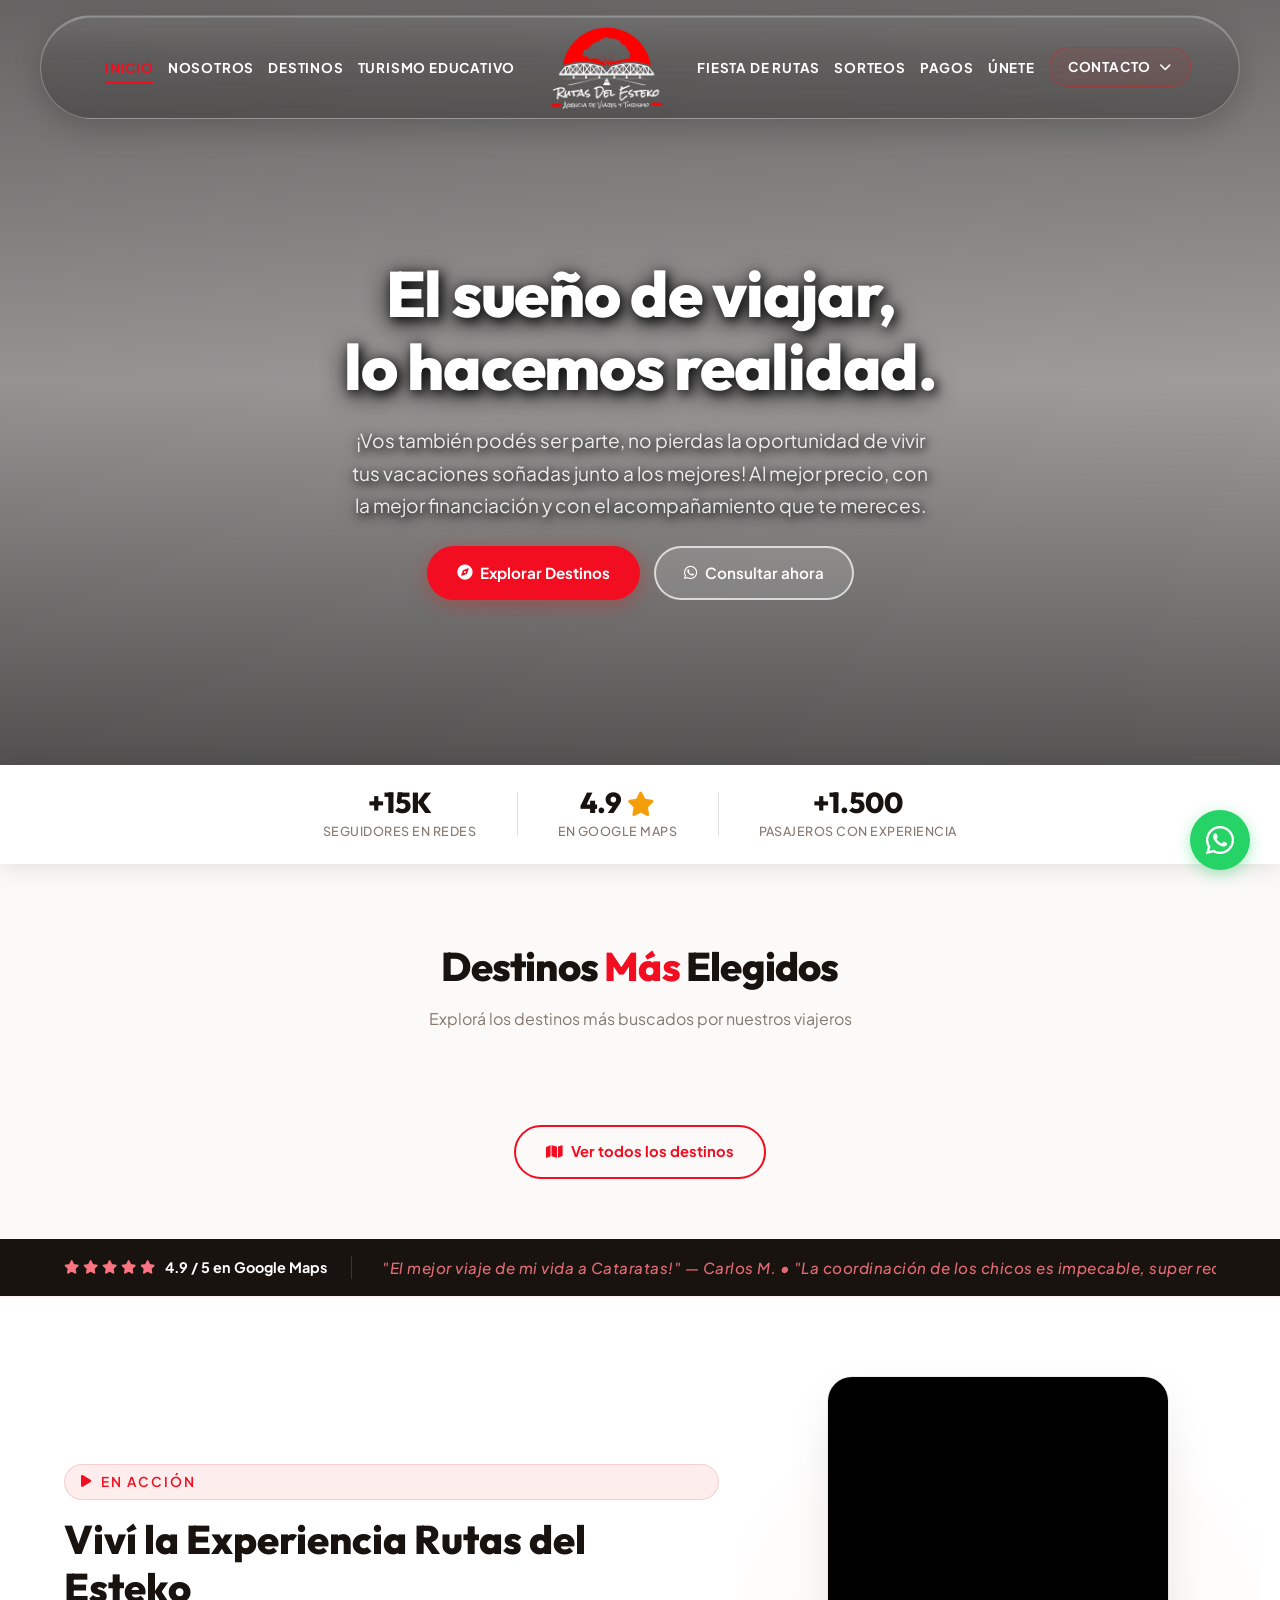
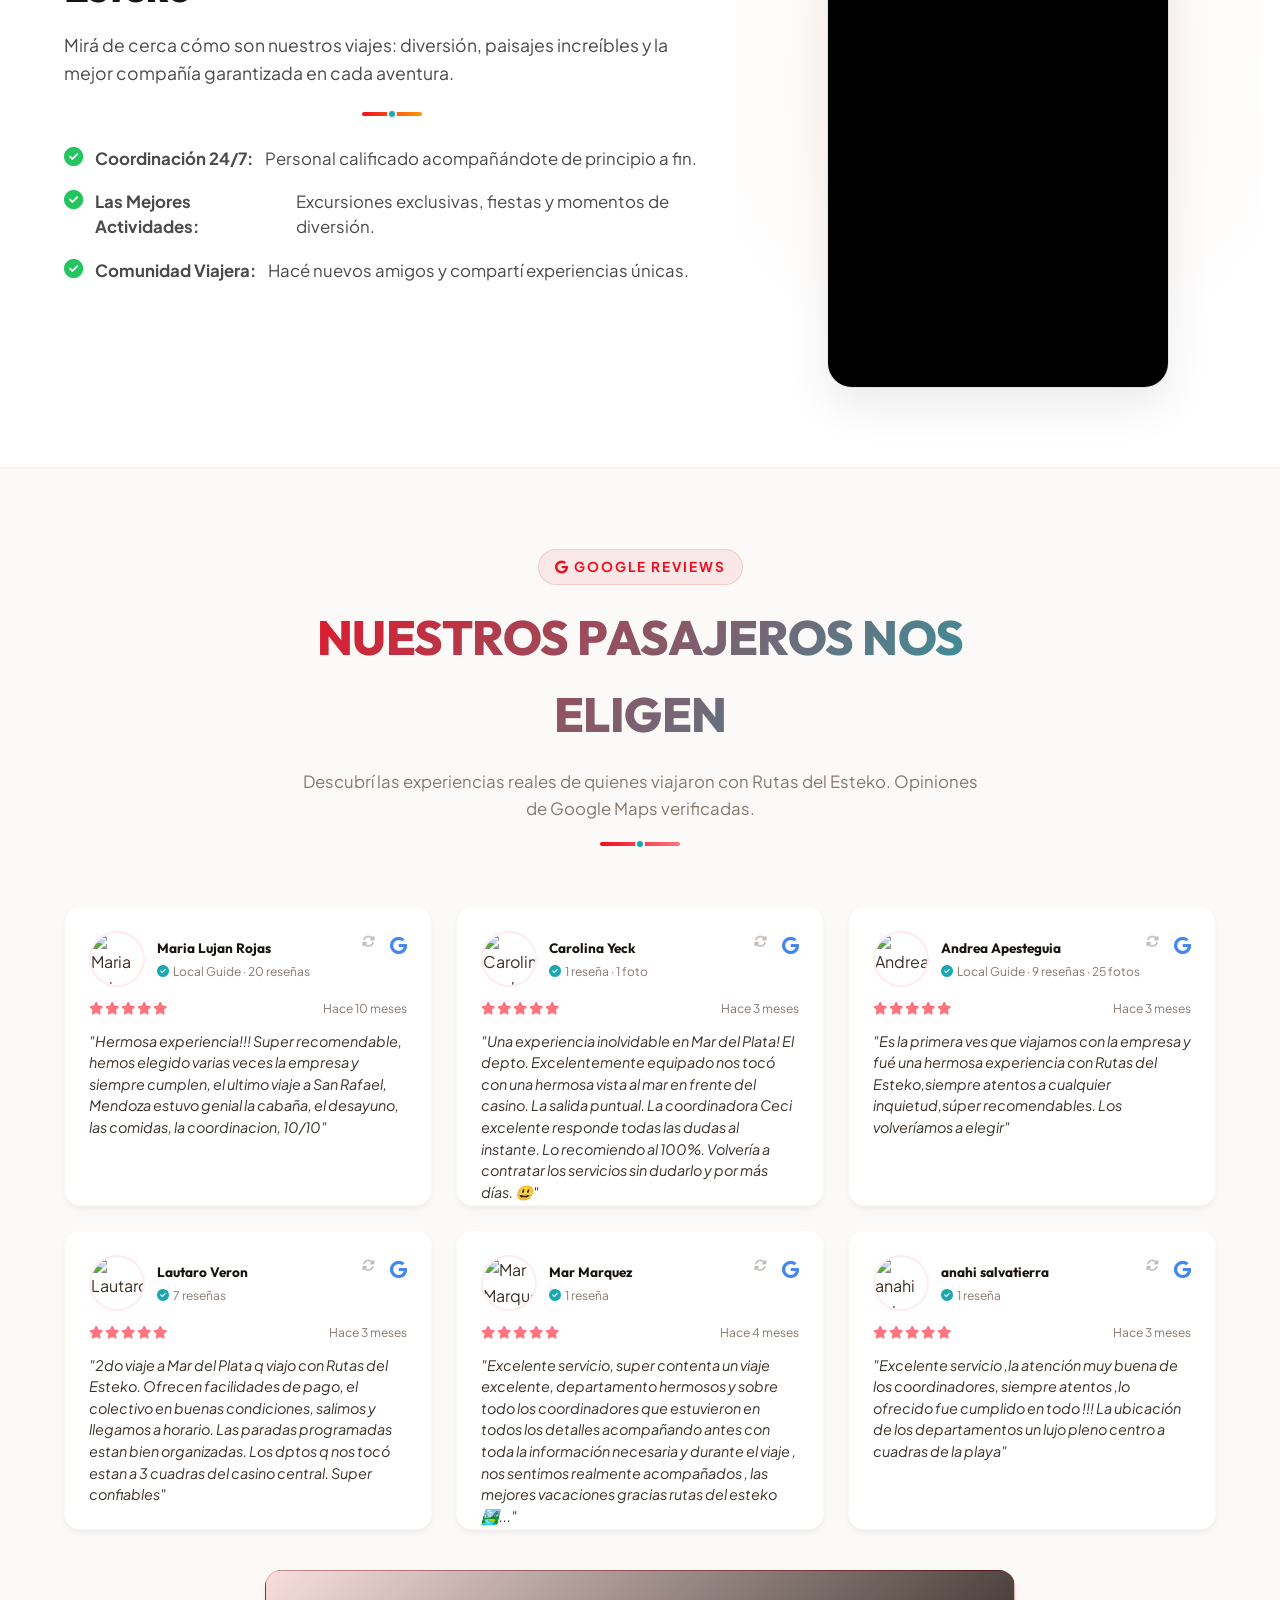
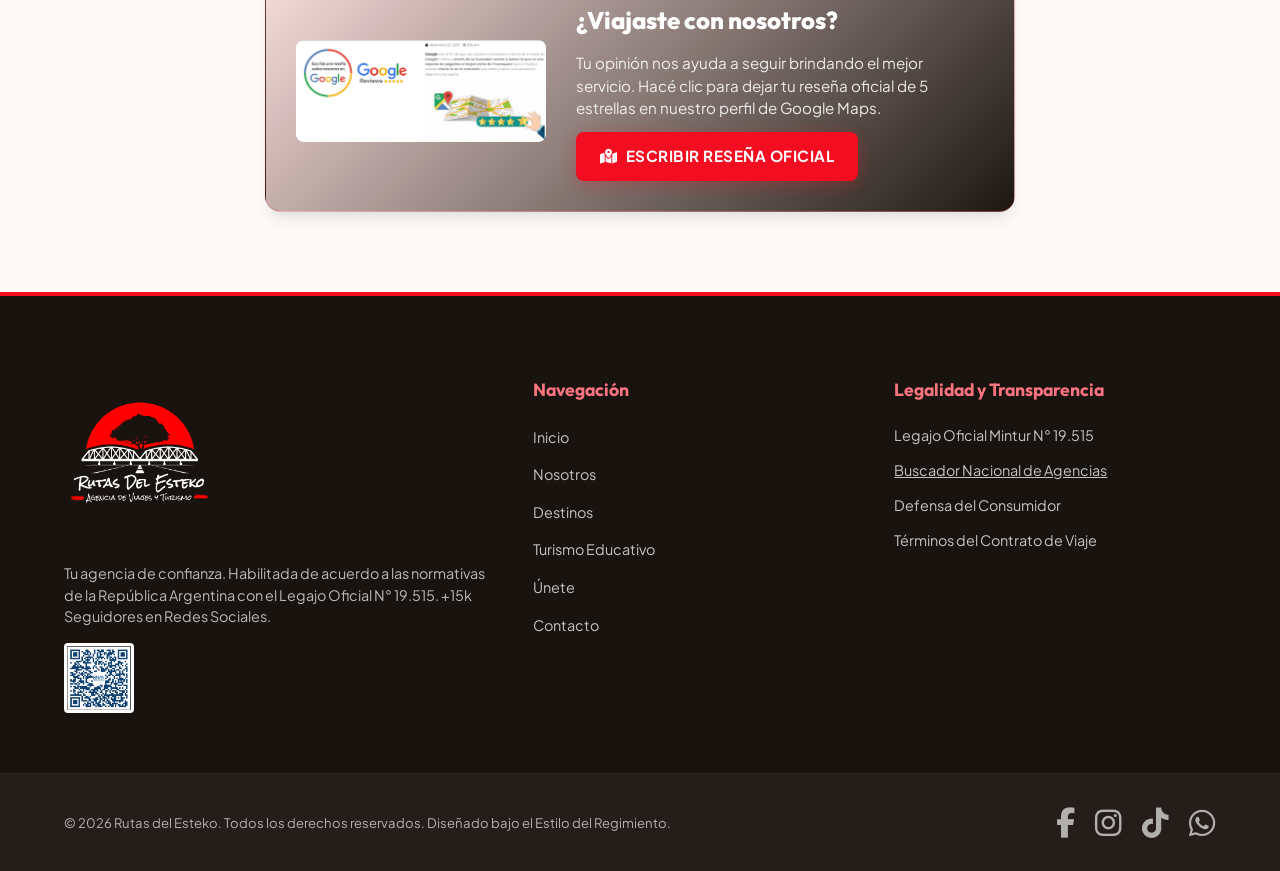
==== commit 3cfd98ef: "Fix Google Search Favicon 1:1 square ratio requirement with 512x512 PNG and multi-size ICO" ====
--- a/index.html
+++ b/index.html
@@ -144,13 +144,13 @@
     <link rel="stylesheet" href="style.css?v=2.0">
     <link rel="stylesheet" href="destino.css">
     
-    <!-- Favicon Oficial para Navegadores y Google Search (Múltiplos de 48px según directivas de Google) -->
+    <!-- Favicon Oficial para Navegadores y Google Search (Relación de Aspecto Cuadrada 1:1 - Múltiplos de 48px) -->
     <link rel="icon" type="image/x-icon" href="favicon.ico">
     <link rel="shortcut icon" href="favicon.ico" type="image/x-icon">
-    <link rel="icon" type="image/jpeg" sizes="48x48" href="img/search-thumbnail.jpg">
-    <link rel="icon" type="image/jpeg" sizes="96x96" href="img/search-thumbnail.jpg">
-    <link rel="icon" type="image/jpeg" sizes="192x192" href="img/search-thumbnail.jpg">
-    <link rel="apple-touch-icon" sizes="180x180" href="img/search-thumbnail.jpg">
+    <link rel="icon" type="image/png" sizes="48x48" href="img/favicon-512.png">
+    <link rel="icon" type="image/png" sizes="96x96" href="img/favicon-512.png">
+    <link rel="icon" type="image/png" sizes="192x192" href="img/favicon-512.png">
+    <link rel="apple-touch-icon" sizes="180x180" href="img/favicon-512.png">
 </head>
 <body>
     <!-- Encabezado H1 Semántico accesible para motores de búsqueda -->
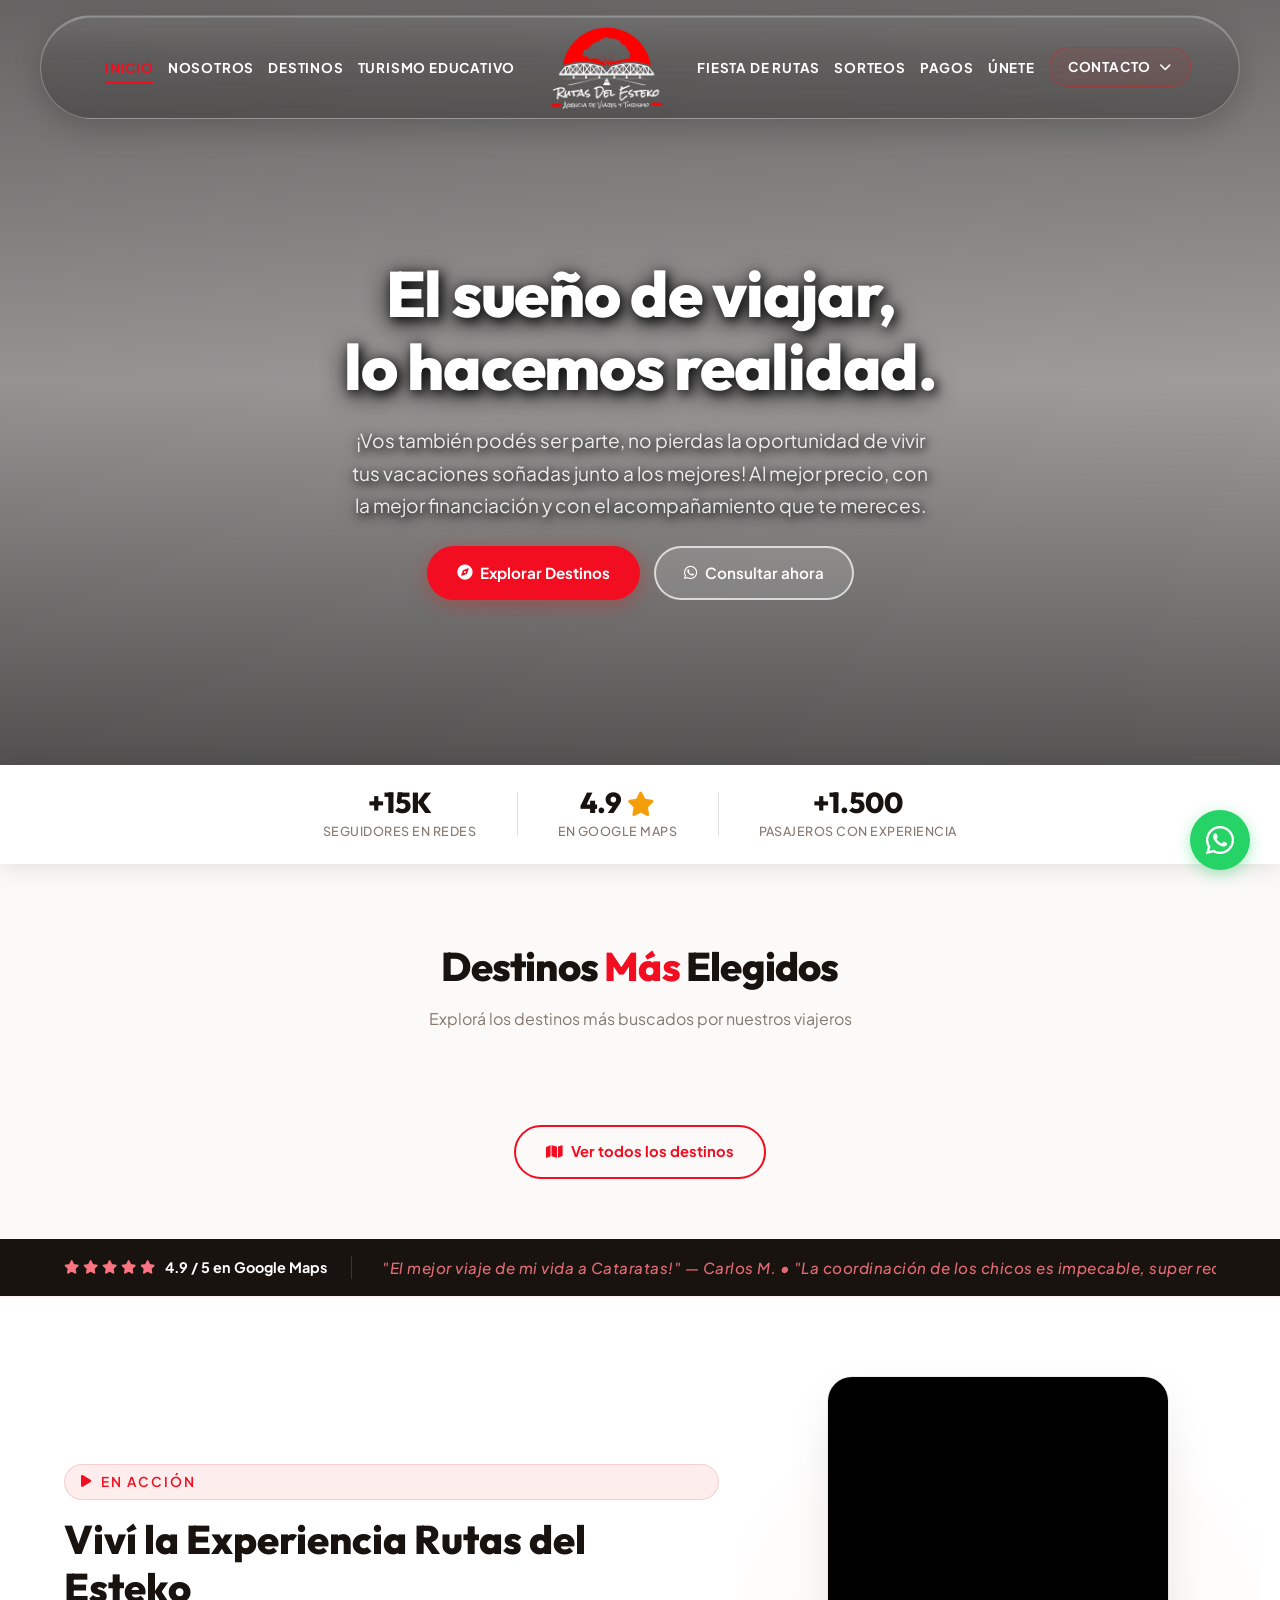
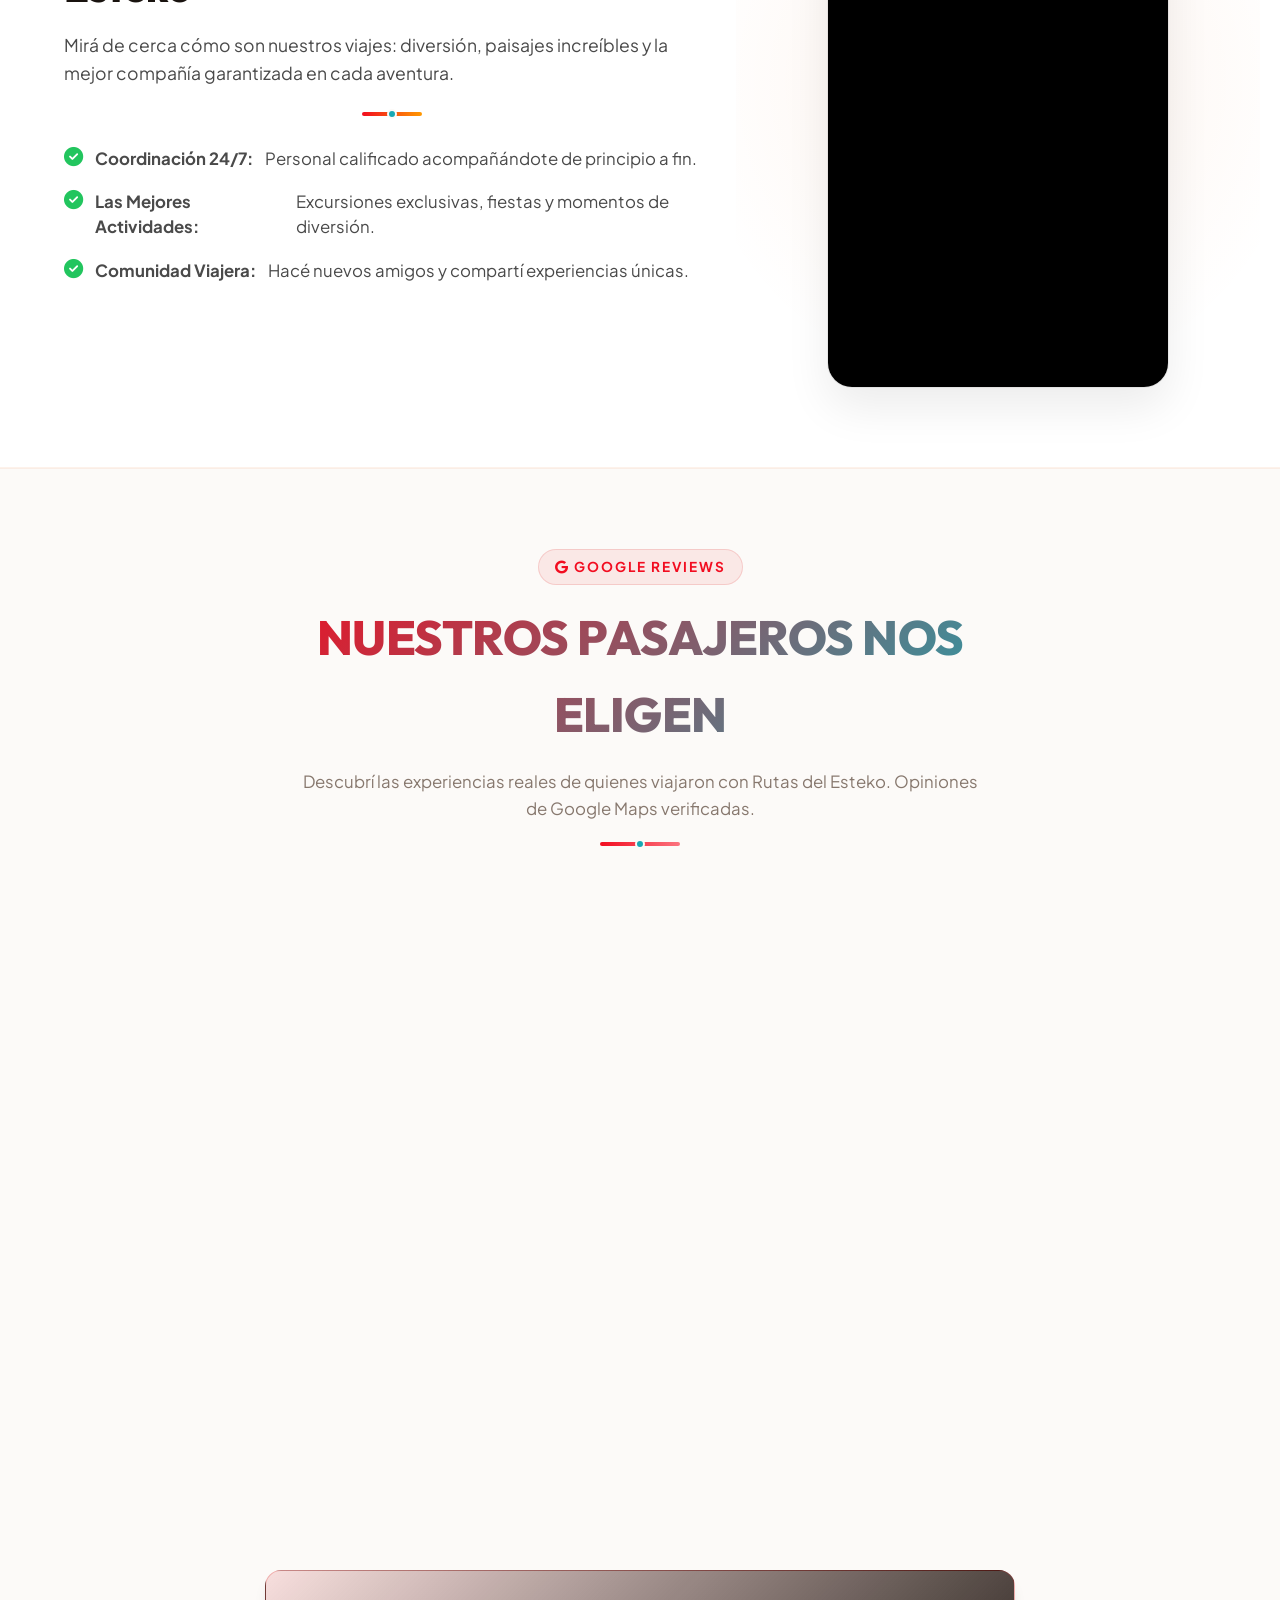
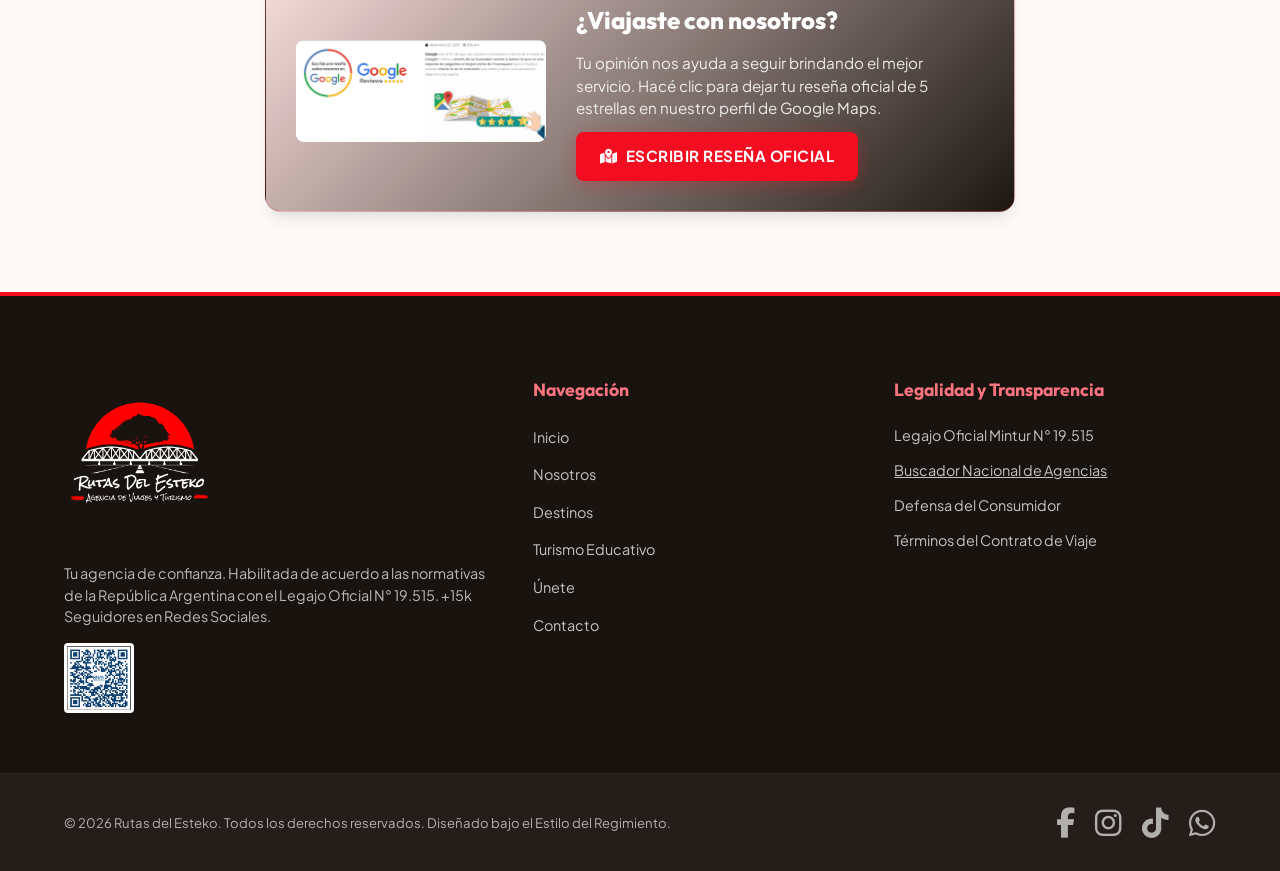
==== commit 07d53f77: "feat(postulaciones): agregar seleccion de puesto a ocupar y visualizacion en panel admin (#1)" ====
--- a/index.html
+++ b/index.html
@@ -144,13 +144,14 @@
     <link rel="stylesheet" href="style.css?v=2.0">
     <link rel="stylesheet" href="destino.css">
     
-    <!-- Favicon Oficial para Navegadores y Google Search (Relación de Aspecto Cuadrada 1:1 - Múltiplos de 48px) -->
-    <link rel="icon" type="image/x-icon" href="favicon.ico">
-    <link rel="shortcut icon" href="favicon.ico" type="image/x-icon">
-    <link rel="icon" type="image/png" sizes="48x48" href="img/favicon-512.png">
-    <link rel="icon" type="image/png" sizes="96x96" href="img/favicon-512.png">
-    <link rel="icon" type="image/png" sizes="192x192" href="img/favicon-512.png">
-    <link rel="apple-touch-icon" sizes="180x180" href="img/favicon-512.png">
+    <!-- Favicon Oficial para Navegadores y Google Search (Directrices Google Search Central) -->
+    <link rel="icon" type="image/x-icon" href="/favicon.ico">
+    <link rel="shortcut icon" href="/favicon.ico" type="image/x-icon">
+    <link rel="icon" type="image/png" sizes="48x48" href="/favicon-48x48.png">
+    <link rel="icon" type="image/png" sizes="32x32" href="/favicon-32x32.png">
+    <link rel="icon" type="image/png" sizes="16x16" href="/favicon-16x16.png">
+    <link rel="icon" type="image/png" sizes="192x192" href="/favicon.png">
+    <link rel="apple-touch-icon" sizes="180x180" href="/apple-touch-icon.png">
 </head>
 <body>
     <!-- Encabezado H1 Semántico accesible para motores de búsqueda -->
@@ -1113,6 +1114,8 @@
                                 <label for="sim-installments">Cantidad de Cuotas (Pagos Parciales):</label>
                                 <select id="sim-installments">
                                     <option value="3">3 Cuotas Mensuales</option>
+                                    <option value="4">4 Cuotas Mensuales</option>
+                                    <option value="5">5 Cuotas Mensuales</option>
                                     <option value="6" selected>6 Cuotas Mensuales</option>
                                     <option value="9">9 Cuotas Mensuales</option>
                                     <option value="12">12 Cuotas Mensuales</option>
@@ -1199,6 +1202,19 @@
                                 <div class="form-group">
                                     <label for="cv-email">Correo Electrónico:</label>
                                     <input type="email" id="cv-email" placeholder="Ej. anagomez@gmail.com" required>
+                                </div>
+                                
+                                <div class="form-group">
+                                    <label for="cv-position">Puesto que querés ocupar:</label>
+                                    <select id="cv-position" required>
+                                        <option value="" disabled selected>Seleccioná el puesto al que querés postularte...</option>
+                                        <option value="Vendedor de turismo educativo">Vendedor de turismo educativo</option>
+                                        <option value="Coordinador de viajes">Coordinador de viajes</option>
+                                        <option value="Atención al público">Atención al público</option>
+                                        <option value="Vendedor de viajes de turismo">Vendedor de viajes de turismo</option>
+                                        <option value="Diseñador Gráfico">Diseñador Gráfico</option>
+                                        <option value="Creador de Contenido">Creador de Contenido</option>
+                                    </select>
                                 </div>
                                 
                                 <div class="form-group">
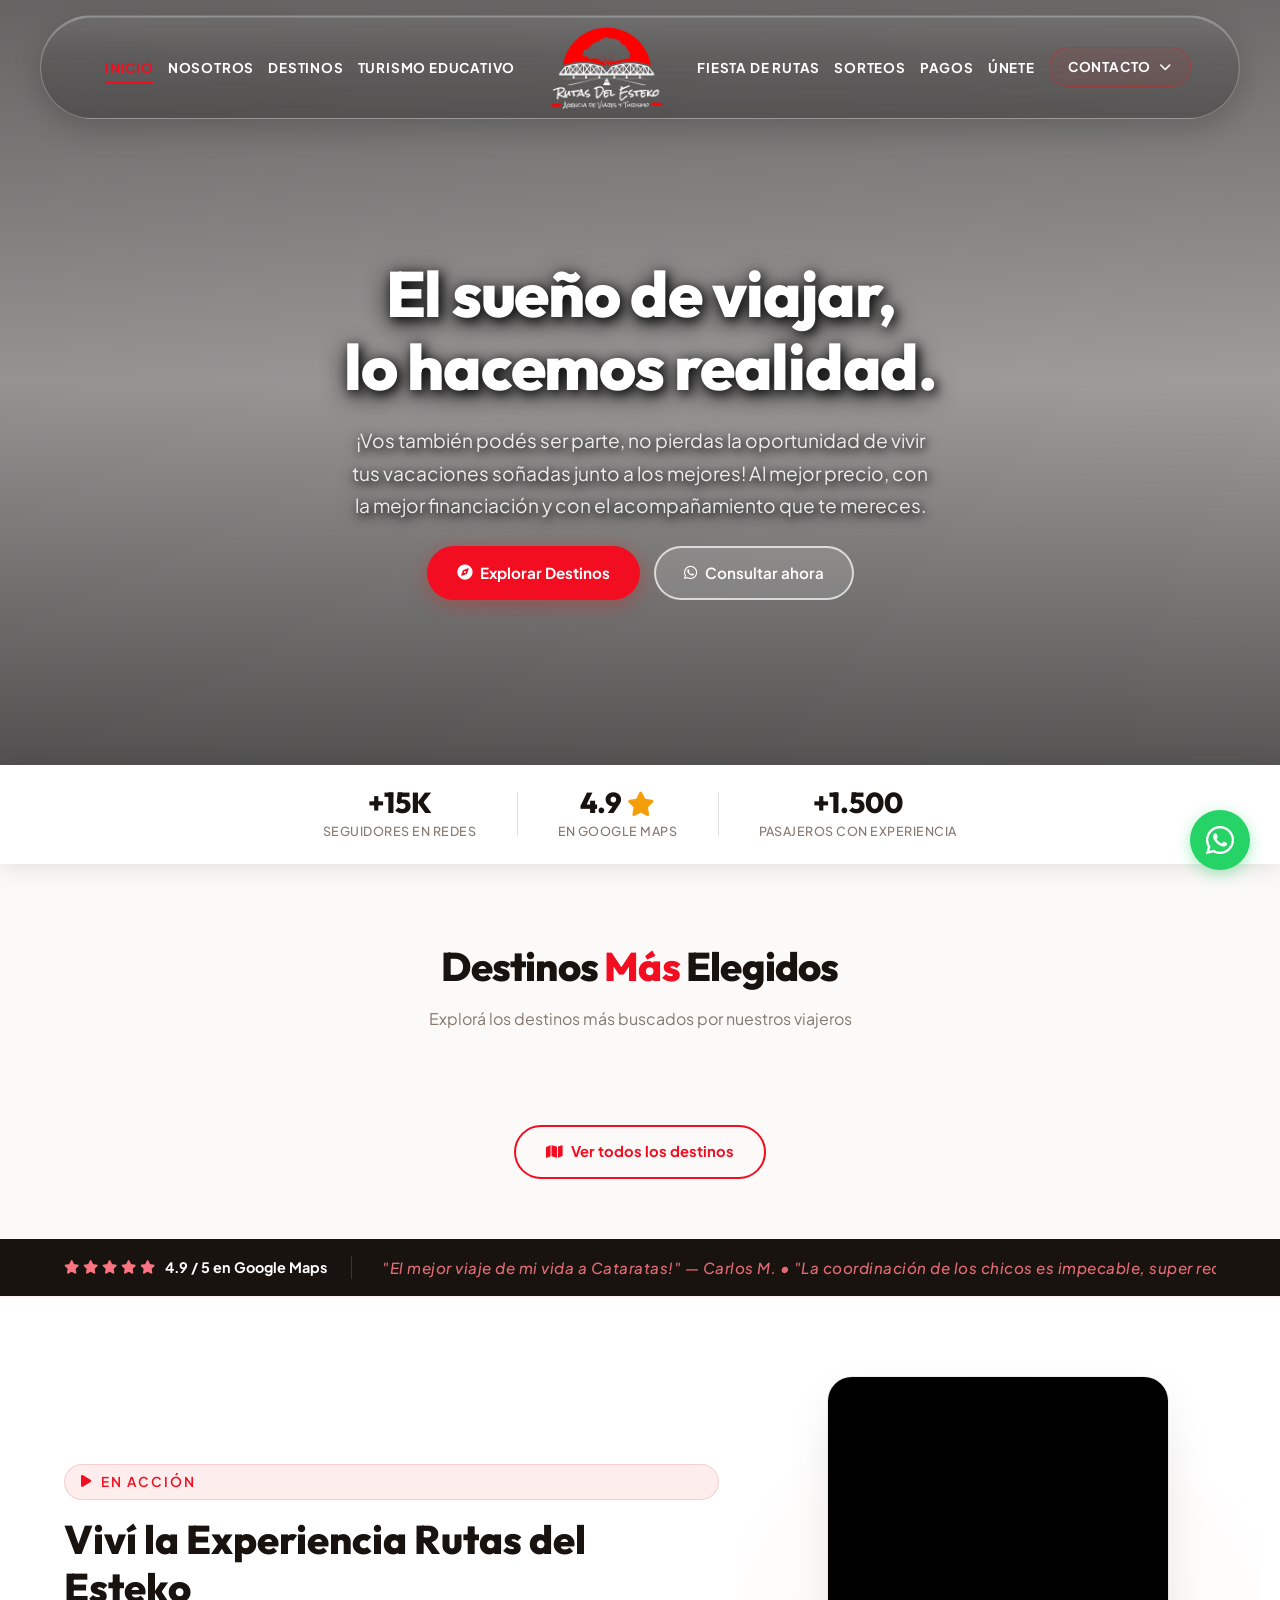
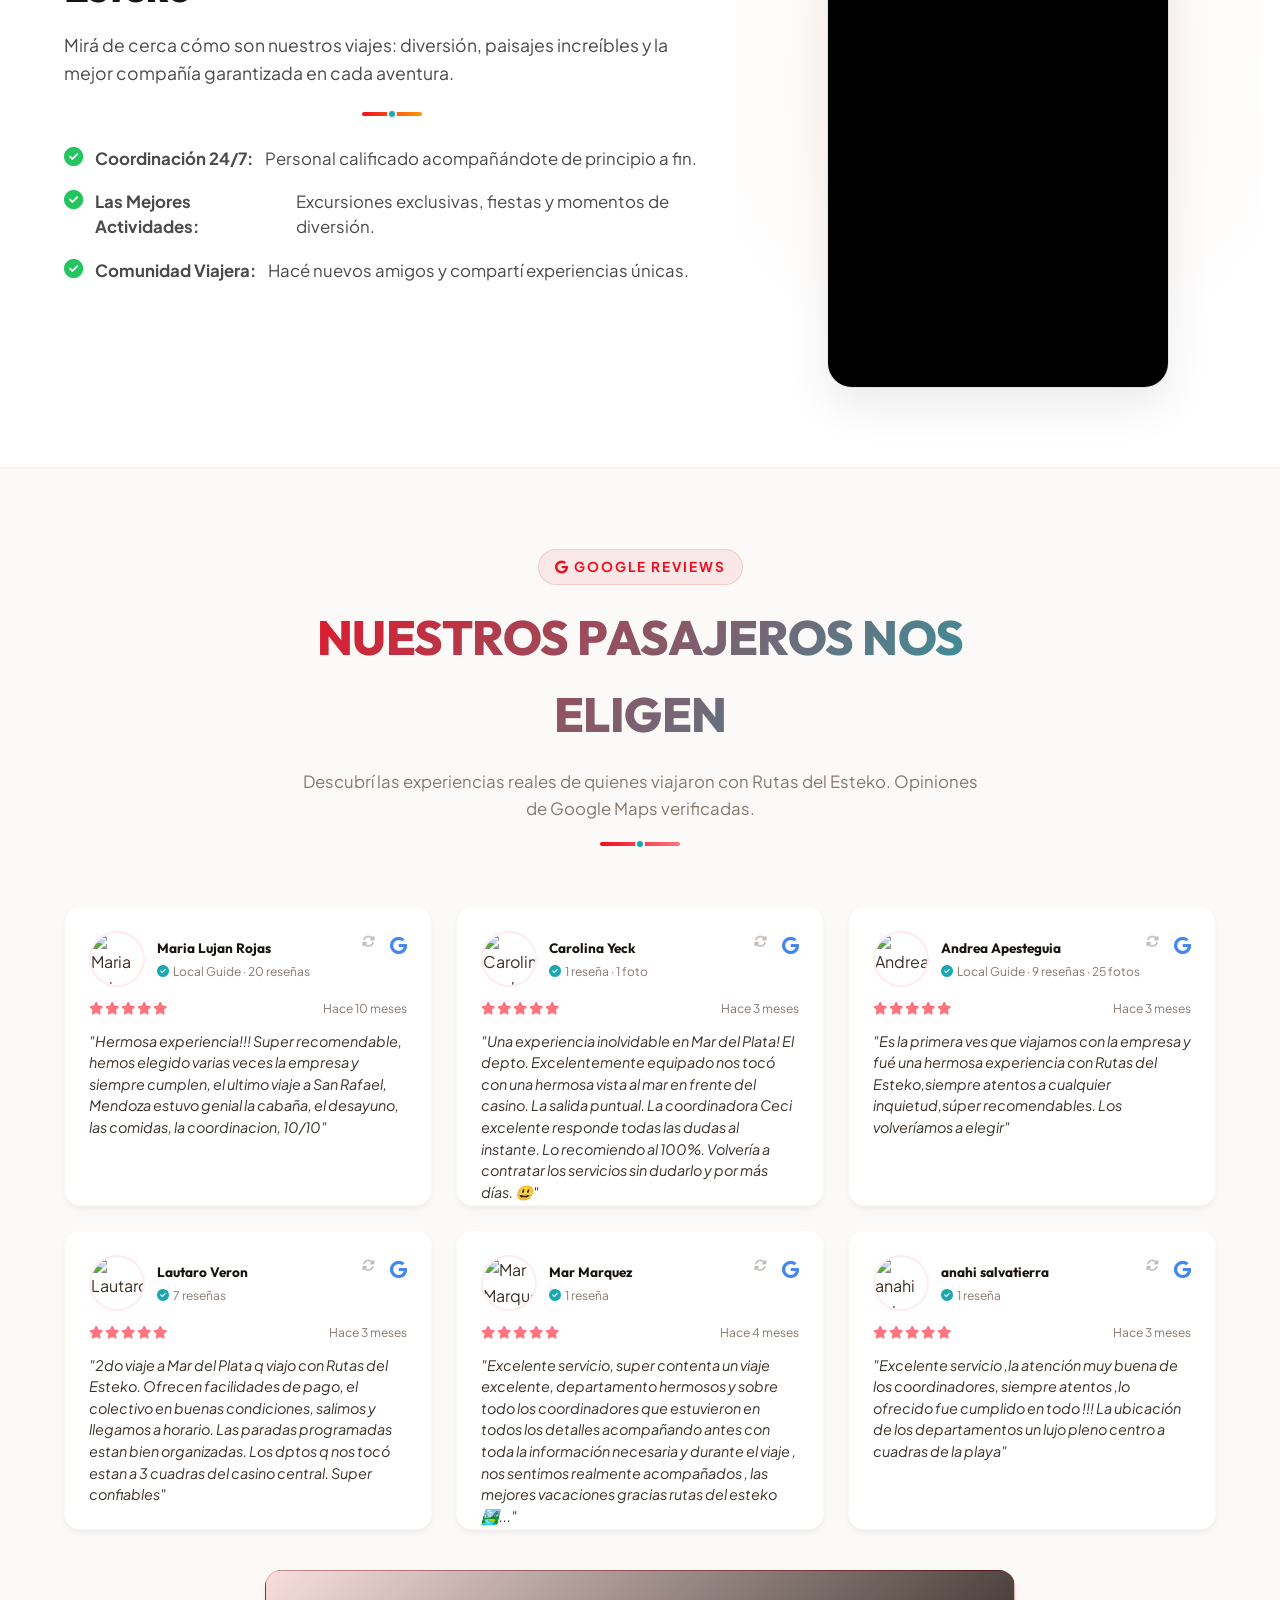
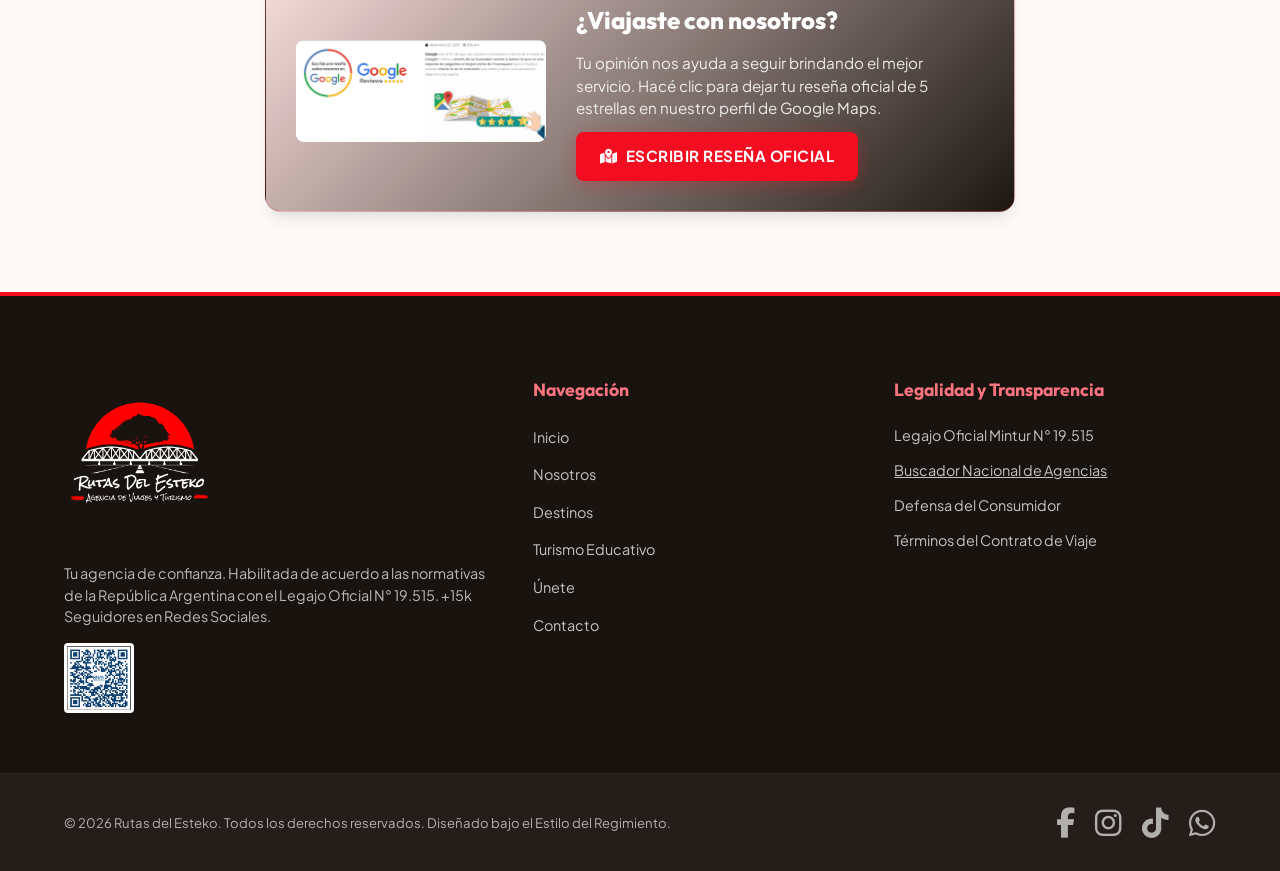
==== commit 1739741c: "style(unete): mejorar contraste, delimitacion de tarjetas e inputs en formulario de postulacion" ====
--- a/index.html
+++ b/index.html
@@ -1158,27 +1158,28 @@
                     
                     <div class="unete-grid">
                         <div class="unete-info-box">
+                            <span class="unete-tag"><i class="fa-solid fa-users"></i> Oportunidades Laborales</span>
                             <h3>¿Querés formar parte de nuestro equipo?</h3>
                             <p class="unete-intro">Dejanos tu CV y completá el formulario. Buscamos personas apasionadas por el turismo, comprometidas con brindar la mejor experiencia y con vocación de servicio para acompañar a nuestros viajeros en sus mejores momentos.</p>
                             
                             <div class="unete-perks">
                                 <div class="unete-perk-item">
                                     <div class="unete-perk-icon-wrapper"><i class="fa-solid fa-people-group"></i></div>
-                                    <div>
+                                    <div class="unete-perk-content">
                                         <h5>Excelente Clima Laboral</h5>
                                         <p>Integrate a un equipo familiar y profesional enfocado en el crecimiento mutuo.</p>
                                     </div>
                                 </div>
                                 <div class="unete-perk-item">
                                     <div class="unete-perk-icon-wrapper"><i class="fa-solid fa-plane-departure"></i></div>
-                                    <div>
+                                    <div class="unete-perk-content">
                                         <h5>Pasión por Viajar</h5>
                                         <p>Trabajá en lo que más te gusta y acompañá al grupo en salidas por Argentina y Brasil.</p>
                                     </div>
                                 </div>
                                 <div class="unete-perk-item">
                                     <div class="unete-perk-icon-wrapper"><i class="fa-solid fa-circle-nodes"></i></div>
-                                    <div>
+                                    <div class="unete-perk-content">
                                         <h5>Desarrollo Profesional</h5>
                                         <p>Capacitaciones continuas en guiado, recreación y gestión de grupos.</p>
                                     </div>
@@ -1187,25 +1188,29 @@
                         </div>
                         
                         <div class="unete-form-box">
-                            <h3>Completá tus datos</h3>
+                            <div class="unete-form-header">
+                                <span class="unete-form-badge"><i class="fa-solid fa-file-lines"></i> Postulación Online</span>
+                                <h3>Completá tus datos</h3>
+                                <p class="unete-form-subtitle">Completá todos los campos para que nuestro equipo de Recursos Humanos evalúe tu perfil.</p>
+                            </div>
                             <form id="cv-upload-form" class="lead-form">
                                 <div class="form-group-row">
                                     <div class="form-group">
-                                        <label for="cv-name">Nombre completo:</label>
+                                        <label for="cv-name"><i class="fa-regular fa-user"></i> Nombre completo:</label>
                                         <input type="text" id="cv-name" placeholder="Ej. Ana Gómez" required>
                                     </div>
                                     <div class="form-group">
-                                        <label for="cv-phone">WhatsApp / Teléfono:</label>
+                                        <label for="cv-phone"><i class="fa-brands fa-whatsapp"></i> WhatsApp / Teléfono:</label>
                                         <input type="tel" id="cv-phone" placeholder="Ej. 3855962089" required>
                                     </div>
                                 </div>
                                 <div class="form-group">
-                                    <label for="cv-email">Correo Electrónico:</label>
+                                    <label for="cv-email"><i class="fa-regular fa-envelope"></i> Correo Electrónico:</label>
                                     <input type="email" id="cv-email" placeholder="Ej. anagomez@gmail.com" required>
                                 </div>
                                 
                                 <div class="form-group">
-                                    <label for="cv-position">Puesto que querés ocupar:</label>
+                                    <label for="cv-position"><i class="fa-solid fa-briefcase"></i> Puesto que querés ocupar:</label>
                                     <select id="cv-position" required>
                                         <option value="" disabled selected>Seleccioná el puesto al que querés postularte...</option>
                                         <option value="Vendedor de turismo educativo">Vendedor de turismo educativo</option>
@@ -1218,10 +1223,13 @@
                                 </div>
                                 
                                 <div class="form-group">
-                                    <label>Adjuntá tu CV (PDF, Word, máx. 5MB):</label>
+                                    <label><i class="fa-solid fa-paperclip"></i> Adjuntá tu CV (PDF, Word, máx. 5MB):</label>
                                     <div class="drag-drop-zone" id="cv-drag-drop">
-                                        <i class="fa-solid fa-cloud-arrow-up drag-icon"></i>
-                                        <p class="drag-text">Arrastrá tu archivo aquí o hace clic para buscar</p>
+                                        <div class="drag-icon-wrapper">
+                                            <i class="fa-solid fa-cloud-arrow-up drag-icon"></i>
+                                        </div>
+                                        <p class="drag-text">Arrastrá tu archivo aquí o <span class="drag-highlight">hacé clic para buscar</span></p>
+                                        <span class="drag-hint">Formatos aceptados: PDF, DOC o DOCX (Máx. 5MB)</span>
                                         <p class="file-name-display" id="cv-file-display"></p>
                                         <input type="file" id="cv-file-input" accept=".pdf,.doc,.docx" style="display: none;">
                                     </div>
@@ -1230,7 +1238,7 @@
                                     </div>
                                 </div>
                                 
-                                <button type="submit" class="btn btn-primary btn-block" id="btn-submit-cv">
+                                <button type="submit" class="btn btn-primary btn-block btn-cv-submit" id="btn-submit-cv">
                                     <span id="btn-submit-cv-text"><i class="fa-solid fa-paper-plane"></i> Enviar Postulación</span>
                                 </button>
                             </form>
--- a/style.css
+++ b/style.css
@@ -1814,20 +1814,26 @@
     width: 100%;
     padding: 12px 16px;
     border-radius: var(--border-radius-sm);
-    border: 1.5px solid rgba(230, 92, 0, 0.15);
+    border: 1.5px solid #d1d5db;
     font-family: var(--font-main);
     font-size: 0.95rem;
     font-weight: 600;
     color: var(--text-main);
     outline: none;
     transition: var(--transition-fast);
-    background-color: var(--sand-bg);
+    background-color: #ffffff;
+    box-shadow: inset 0 1px 2px rgba(0, 0, 0, 0.02);
+}
+
+.form-group select:hover, 
+.form-group input:hover {
+    border-color: #9ca3af;
 }
 
 .form-group select:focus, 
 .form-group input:focus {
     border-color: var(--primary);
-    box-shadow: 0 0 0 3px rgba(230, 92, 0, 0.1);
+    box-shadow: 0 0 0 3px rgba(220, 30, 30, 0.15);
 }
 
 .sim-results {
@@ -1985,8 +1991,9 @@
     background-color: var(--text-light);
     border-radius: var(--border-radius-lg);
     padding: 40px;
-    box-shadow: var(--shadow-md);
-    border: 1px solid rgba(230, 92, 0, 0.05);
+    box-shadow: 0 18px 40px -10px rgba(24, 18, 12, 0.09), 0 4px 12px rgba(0, 0, 0, 0.03);
+    border: 1.5px solid #e5e0d8;
+    border-top: 4px solid var(--primary);
     display: flex;
     flex-direction: column;
     justify-content: center;
@@ -2397,11 +2404,11 @@
     opacity: 1;
 }
 .spa-view:not(#view-inicio) {
-    padding-top: 105px;
+    padding-top: 125px;
 }
 @media (max-width: 1024px) {
     .spa-view:not(#view-inicio) {
-        padding-top: 85px;
+        padding-top: 100px;
     }
 }
 @media (max-width: 768px) {
@@ -2821,132 +2828,320 @@
    SECCION UNETE / TRABAJA CON NOSOTROS (PREMIUM DESIGN)
    ========================================================================== */
 .unete {
-    padding: 100px 0;
-    background: linear-gradient(180deg, var(--sand-bg) 0%, var(--text-light) 100%);
+    padding: 60px 0 100px 0;
+    background-color: #f7f4ee;
+    background-image: 
+        radial-gradient(ellipse at 15% 20%, rgba(220, 30, 30, 0.05) 0%, transparent 45%),
+        radial-gradient(ellipse at 85% 80%, rgba(20, 184, 166, 0.04) 0%, transparent 45%),
+        linear-gradient(180deg, #faf7f2 0%, #ede6dc 100%);
+    position: relative;
+    border-top: 1px solid rgba(24, 18, 12, 0.05);
 }
 
 .unete-grid {
     display: grid;
     grid-template-columns: 0.95fr 1.05fr;
-    gap: 60px;
+    gap: 48px;
     align-items: stretch;
 }
 
+@media (max-width: 992px) {
+    .unete-grid {
+        grid-template-columns: 1fr;
+        gap: 36px;
+    }
+    .unete-form-box {
+        padding: 28px 20px;
+    }
+    .unete-info-box h3 {
+        font-size: 1.6rem;
+    }
+}
+
+.unete-tag {
+    display: inline-flex;
+    align-items: center;
+    gap: 8px;
+    background-color: rgba(220, 30, 30, 0.08);
+    color: var(--primary);
+    font-size: 0.8rem;
+    font-weight: 700;
+    padding: 6px 14px;
+    border-radius: 30px;
+    margin-bottom: 16px;
+    border: 1px solid rgba(220, 30, 30, 0.18);
+    letter-spacing: 0.5px;
+    text-transform: uppercase;
+}
+
 .unete-info-box h3 {
-    font-size: 1.75rem;
-    font-weight: 700;
+    font-size: 1.95rem;
+    font-weight: 800;
     color: var(--dark-charcoal);
     margin-bottom: 16px;
+    line-height: 1.25;
 }
 
 .unete-intro {
-    color: var(--text-muted);
+    color: #525252;
     font-size: 1.02rem;
-    line-height: 1.6;
-    margin-bottom: 32px;
+    line-height: 1.65;
+    margin-bottom: 28px;
 }
 
 .unete-perks {
     display: flex;
     flex-direction: column;
-    gap: 24px;
+    gap: 16px;
 }
 
 .unete-perk-item {
     display: flex;
-    align-items: flex-start;
-    gap: 16px;
+    align-items: center;
+    gap: 18px;
+    background: #ffffff;
+    border: 1.5px solid #e7e2da;
+    border-radius: 16px;
+    padding: 18px 22px;
+    box-shadow: 0 4px 14px -2px rgba(24, 18, 12, 0.05);
+    transition: var(--transition-smooth);
+}
+
+.unete-perk-item:hover {
+    transform: translateY(-3px);
+    border-color: rgba(220, 30, 30, 0.35);
+    box-shadow: 0 10px 24px -4px rgba(24, 18, 12, 0.09);
 }
 
 .unete-perk-icon-wrapper {
-    background-color: rgba(230, 92, 0, 0.08);
+    background: linear-gradient(135deg, rgba(220, 30, 30, 0.12), rgba(220, 30, 30, 0.04));
     color: var(--primary);
-    width: 48px;
-    height: 48px;
-    border-radius: 50%;
+    width: 52px;
+    height: 52px;
+    border-radius: 14px;
     display: flex;
     align-items: center;
     justify-content: center;
-    font-size: 1.25rem;
+    font-size: 1.35rem;
     flex-shrink: 0;
+    border: 1px solid rgba(220, 30, 30, 0.15);
     transition: all 0.3s ease;
 }
 
 .unete-perk-item:hover .unete-perk-icon-wrapper {
-    background-color: var(--primary);
-    color: var(--text-light);
-    transform: scale(1.1);
-}
-
-.unete-perk-item h5 {
+    background: var(--primary);
+    color: #ffffff;
+    transform: scale(1.08) rotate(-4deg);
+    border-color: var(--primary);
+}
+
+.unete-perk-content h5 {
     font-size: 1.05rem;
     font-weight: 700;
     color: var(--dark-charcoal);
     margin-bottom: 4px;
 }
 
-.unete-perk-item p {
+.unete-perk-content p {
     font-size: 0.9rem;
-    color: var(--text-muted);
-    line-height: 1.4;
+    color: #6b7280;
+    line-height: 1.45;
     margin-bottom: 0;
 }
 
 .unete-form-box {
-    background-color: var(--text-light);
-    border-radius: var(--border-radius-lg);
-    padding: 40px;
-    box-shadow: var(--shadow-md);
-    border: 1px solid rgba(230, 92, 0, 0.05);
+    background-color: #ffffff;
+    border-radius: 24px;
+    padding: 38px 40px;
+    box-shadow: 0 20px 45px -12px rgba(24, 18, 12, 0.1), 0 4px 12px rgba(0, 0, 0, 0.03);
+    border: 1.5px solid #e5e0d8;
+    border-top: 4px solid var(--primary);
     display: flex;
     flex-direction: column;
     justify-content: center;
+    position: relative;
+    transition: var(--transition-smooth);
+}
+
+.unete-form-box:hover {
+    box-shadow: 0 26px 55px -12px rgba(24, 18, 12, 0.14);
+    border-color: rgba(220, 30, 30, 0.25);
+}
+
+.unete-form-header {
+    margin-bottom: 22px;
+    border-bottom: 1px solid #f0ebe4;
+    padding-bottom: 18px;
+}
+
+.unete-form-badge {
+    display: inline-flex;
+    align-items: center;
+    gap: 6px;
+    font-size: 0.76rem;
+    font-weight: 700;
+    text-transform: uppercase;
+    letter-spacing: 0.6px;
+    color: var(--primary);
+    background-color: rgba(220, 30, 30, 0.08);
+    padding: 4px 10px;
+    border-radius: 6px;
+    margin-bottom: 10px;
 }
 
 .unete-form-box h3 {
-    font-size: 1.5rem;
+    font-size: 1.6rem;
     font-weight: 800;
     color: var(--dark-charcoal);
-    margin-bottom: 20px;
+    margin-bottom: 6px;
+}
+
+.unete-form-subtitle {
+    font-size: 0.9rem;
+    color: #6b7280;
+    margin-bottom: 0;
+    line-height: 1.45;
+}
+
+.unete-form-box .form-group {
+    margin-bottom: 18px;
+}
+
+.unete-form-box .form-group label {
+    display: flex;
+    align-items: center;
+    gap: 7px;
+    font-size: 0.78rem;
+    font-weight: 700;
+    color: #374151;
+    margin-bottom: 7px;
+    text-transform: uppercase;
+    letter-spacing: 0.5px;
+}
+
+.unete-form-box .form-group label i {
+    color: var(--primary);
+    font-size: 0.85rem;
+}
+
+.unete-form-box .form-group input,
+.unete-form-box .form-group select {
+    width: 100%;
+    padding: 13px 16px;
+    border-radius: 12px;
+    border: 1.5px solid #cbd5e1;
+    font-family: var(--font-main);
+    font-size: 0.95rem;
+    font-weight: 500;
+    color: var(--dark-charcoal);
+    background-color: #fafbfc;
+    outline: none;
+    transition: all 0.2s ease;
+    box-shadow: inset 0 1px 2px rgba(0, 0, 0, 0.03);
+}
+
+.unete-form-box .form-group input::placeholder {
+    color: #9ca3af;
+    font-weight: 400;
+}
+
+.unete-form-box .form-group input:hover,
+.unete-form-box .form-group select:hover {
+    border-color: #94a3b8;
+    background-color: #ffffff;
+}
+
+.unete-form-box .form-group input:focus,
+.unete-form-box .form-group select:focus {
+    border-color: var(--primary);
+    background-color: #ffffff;
+    box-shadow: 0 0 0 3.5px rgba(220, 30, 30, 0.14);
+}
+
+.unete-form-box .form-group select {
+    appearance: none;
+    -webkit-appearance: none;
+    -moz-appearance: none;
+    background-image: url("data:image/svg+xml,%3Csvg xmlns='http://www.w3.org/2000/svg' fill='none' viewBox='0 0 24 24' stroke='%236b7280' stroke-width='2'%3E%3Cpath stroke-linecap='round' stroke-linejoin='round' d='M19 9l-7 7-7-7'%3E%3C/path%3E%3C/svg%3E");
+    background-repeat: no-repeat;
+    background-position: right 14px center;
+    background-size: 16px 16px;
+    padding-right: 40px;
+    cursor: pointer;
 }
 
 /* Drag and Drop Zone */
 .drag-drop-zone {
-    border: 2px dashed rgba(230, 92, 0, 0.25);
-    border-radius: var(--border-radius-md);
-    padding: 30px 20px;
+    border: 2px dashed #f87171;
+    border-radius: 16px;
+    padding: 24px 20px;
     text-align: center;
     cursor: pointer;
-    background-color: rgba(230, 92, 0, 0.01);
+    background-color: #fff9f9;
+    transition: var(--transition-smooth);
+    display: flex;
+    flex-direction: column;
+    align-items: center;
+    justify-content: center;
+    margin-top: 6px;
+    position: relative;
+}
+
+.drag-icon-wrapper {
+    width: 52px;
+    height: 52px;
+    background: #fee2e2;
+    border-radius: 50%;
+    display: flex;
+    align-items: center;
+    justify-content: center;
+    margin-bottom: 10px;
     transition: all 0.3s ease;
-    display: flex;
-    flex-direction: column;
-    align-items: center;
-    justify-content: center;
-    margin-top: 8px;
-}
-
-.drag-drop-zone:hover, .drag-drop-zone.dragover {
+}
+
+.drag-icon {
+    font-size: 1.5rem;
+    color: var(--primary);
+    margin-bottom: 0;
+    transition: transform 0.3s ease;
+}
+
+.drag-drop-zone:hover .drag-icon-wrapper,
+.drag-drop-zone.dragover .drag-icon-wrapper {
+    background-color: var(--primary);
+}
+
+.drag-drop-zone:hover .drag-icon,
+.drag-drop-zone.dragover .drag-icon {
+    color: #ffffff;
+    transform: translateY(-2px);
+}
+
+.drag-drop-zone:hover, 
+.drag-drop-zone.dragover {
     border-color: var(--primary);
-    background-color: rgba(230, 92, 0, 0.06);
+    background-color: #fee2e2;
     transform: translateY(-2px);
-}
-
-.drag-icon {
-    font-size: 2.25rem;
+    box-shadow: 0 6px 16px -2px rgba(220, 30, 30, 0.15);
+}
+
+.drag-text {
+    font-size: 0.92rem;
+    font-weight: 600;
+    color: #374151;
+    margin-bottom: 4px;
+}
+
+.drag-highlight {
     color: var(--primary);
-    margin-bottom: 12px;
-    transition: transform 0.3s ease;
-}
-
-.drag-drop-zone:hover .drag-icon {
-    transform: translateY(-4px);
-}
-
-.drag-text {
-    font-size: 0.9rem;
-    color: var(--text-dark);
-    margin-bottom: 0;
+    text-decoration: underline;
+    font-weight: 700;
+}
+
+.drag-hint {
+    font-size: 0.78rem;
+    color: #9ca3af;
+    font-weight: 500;
 }
 
 .file-name-display {
@@ -2956,6 +3151,31 @@
     margin-top: 8px;
     display: none;
     word-break: break-all;
+}
+
+.btn-cv-submit {
+    padding: 15px 24px;
+    font-size: 1.02rem;
+    font-weight: 700;
+    border-radius: 12px;
+    background: linear-gradient(135deg, var(--primary) 0%, var(--primary-hover) 100%);
+    box-shadow: 0 8px 20px -3px rgba(220, 30, 30, 0.38);
+    transition: var(--transition-smooth);
+    margin-top: 10px;
+    letter-spacing: 0.3px;
+    border: none;
+    color: #ffffff;
+    cursor: pointer;
+    display: flex;
+    align-items: center;
+    justify-content: center;
+    gap: 8px;
+    width: 100%;
+}
+
+.btn-cv-submit:hover {
+    box-shadow: 0 12px 25px -4px rgba(220, 30, 30, 0.5);
+    transform: translateY(-2px);
 }
 
 .progress-bar-container {
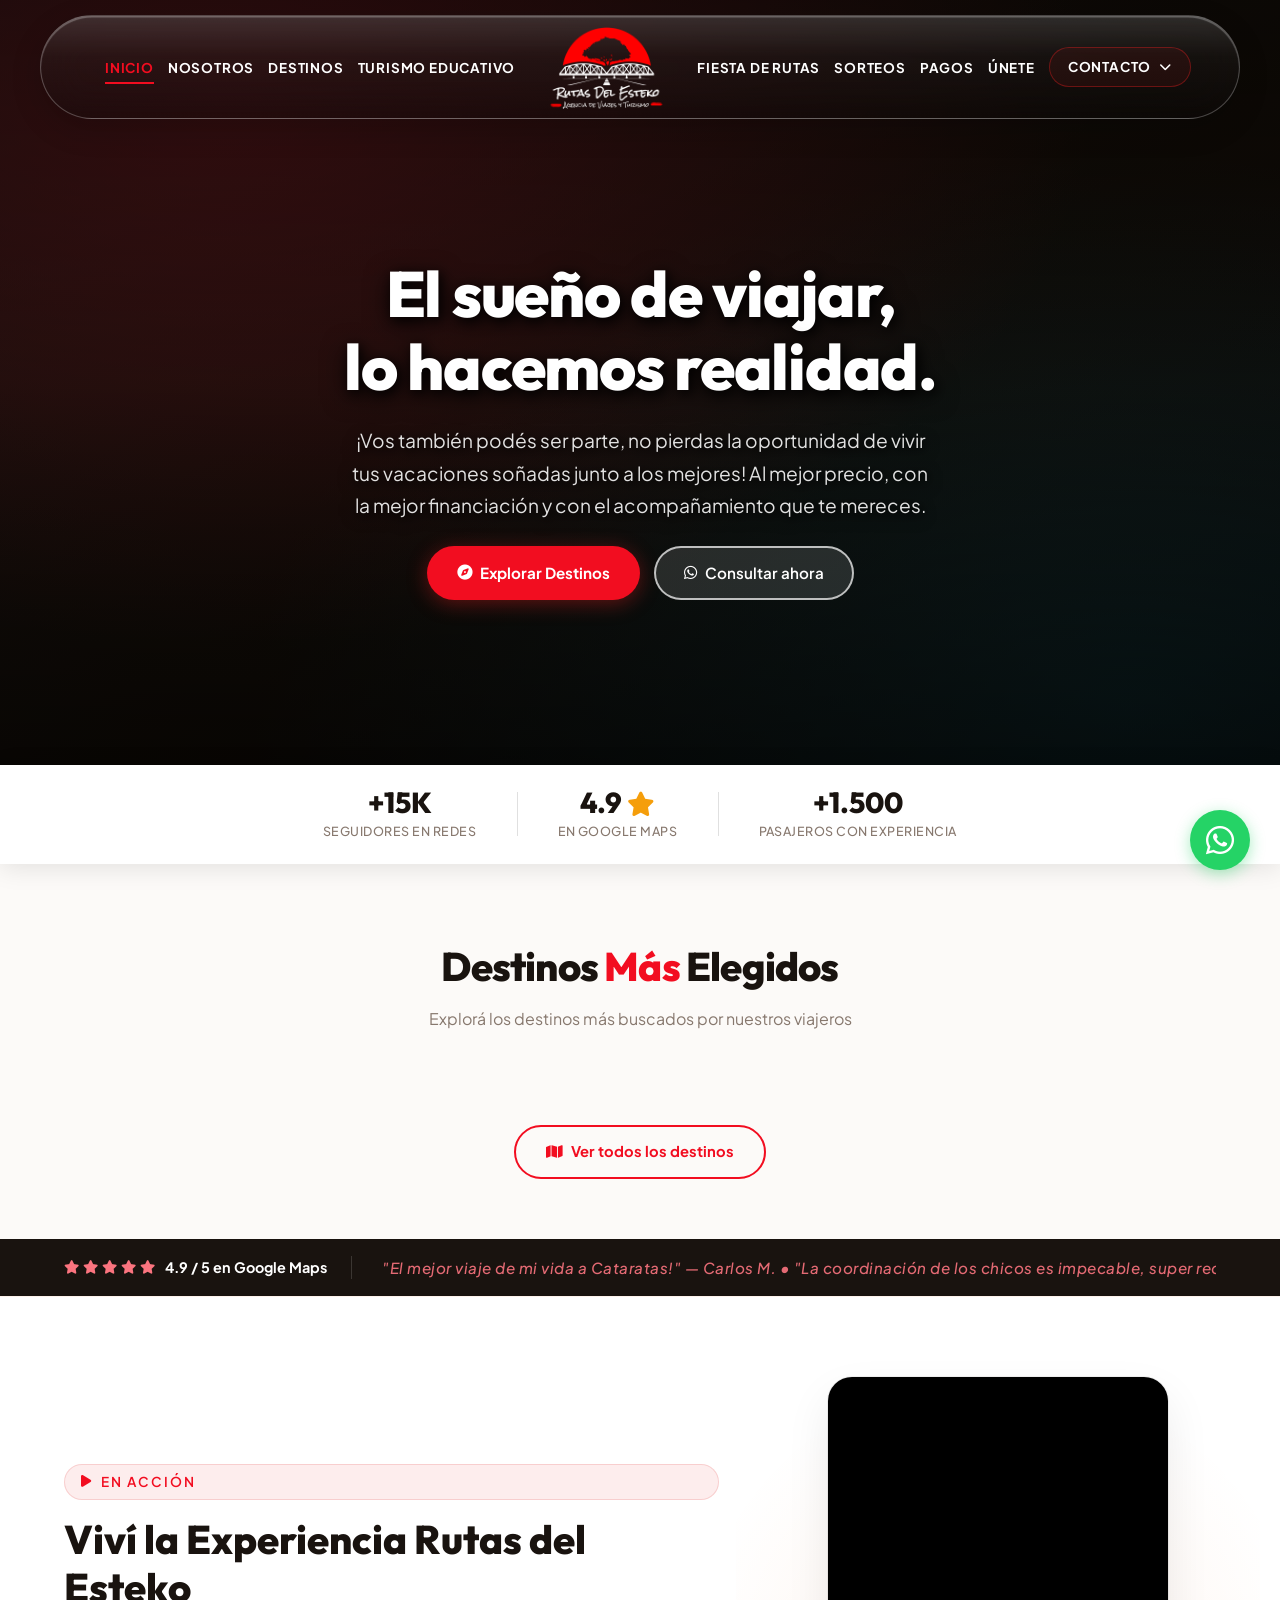
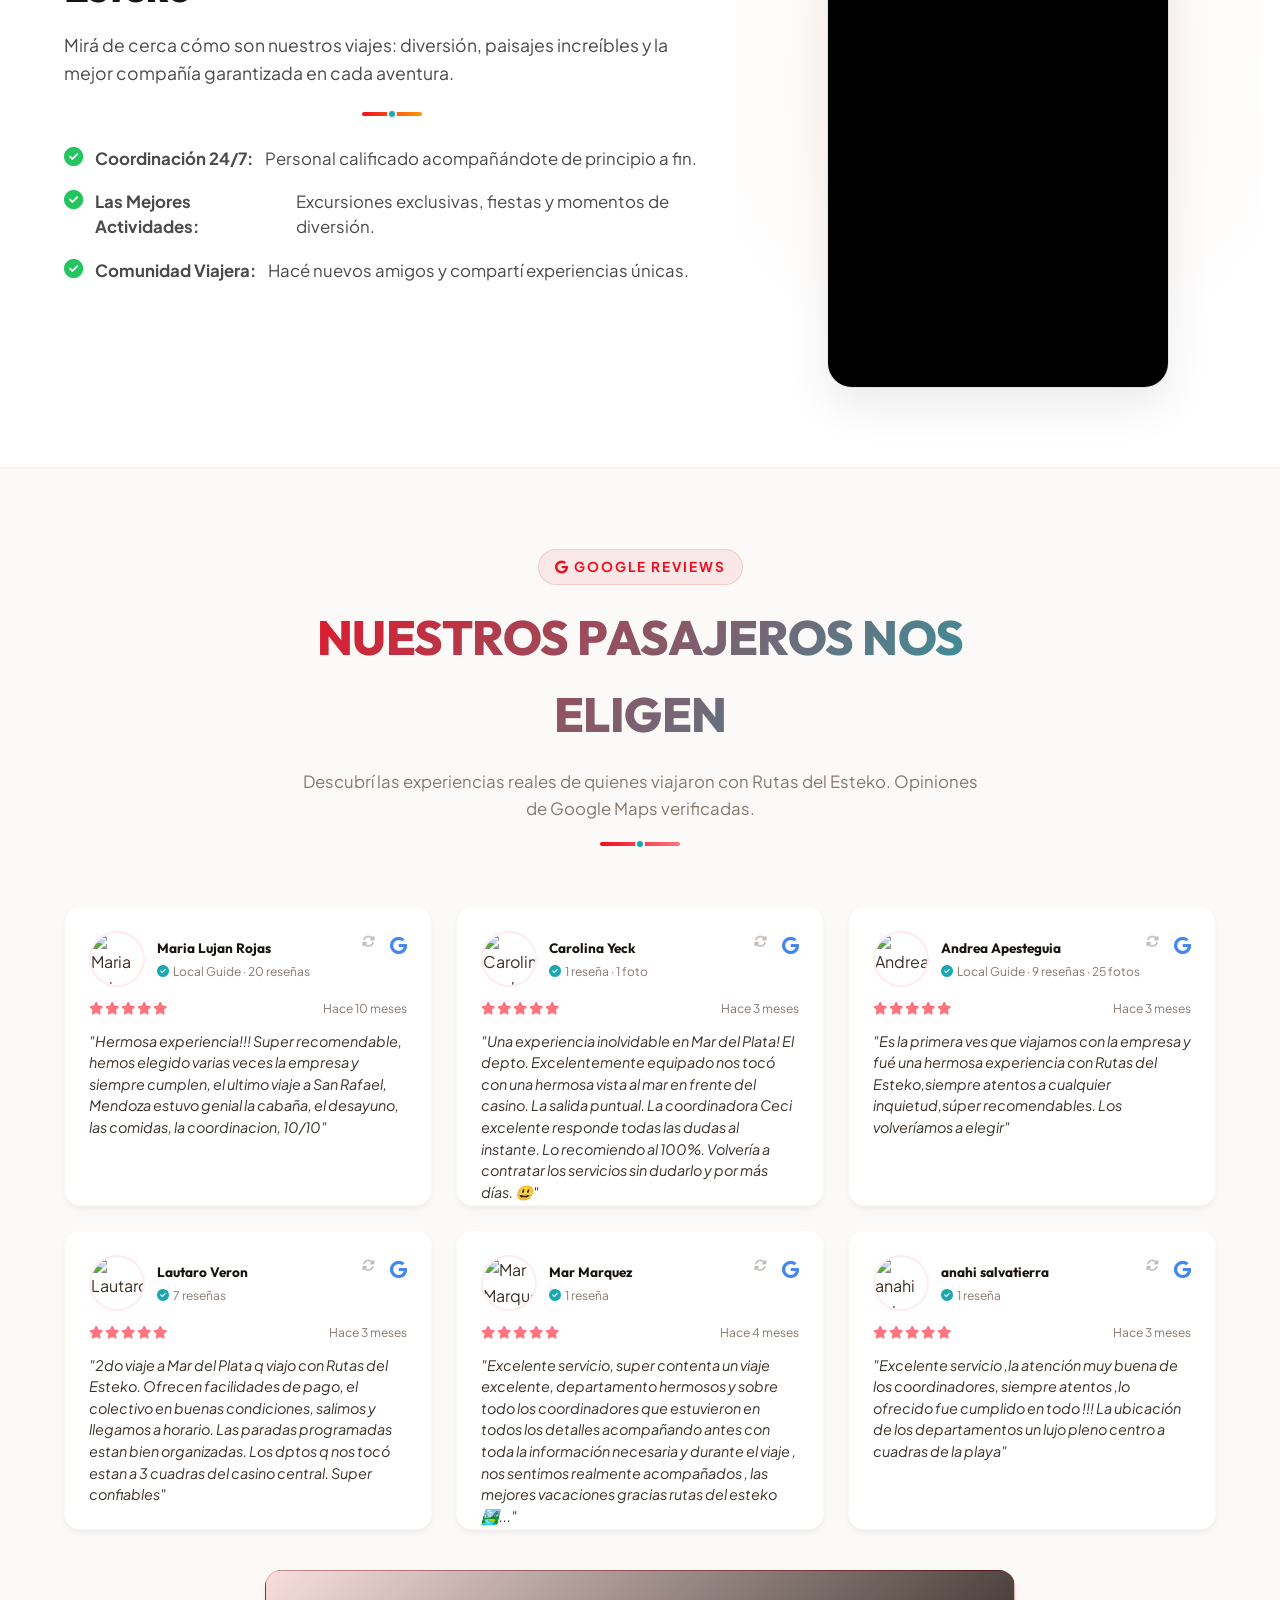
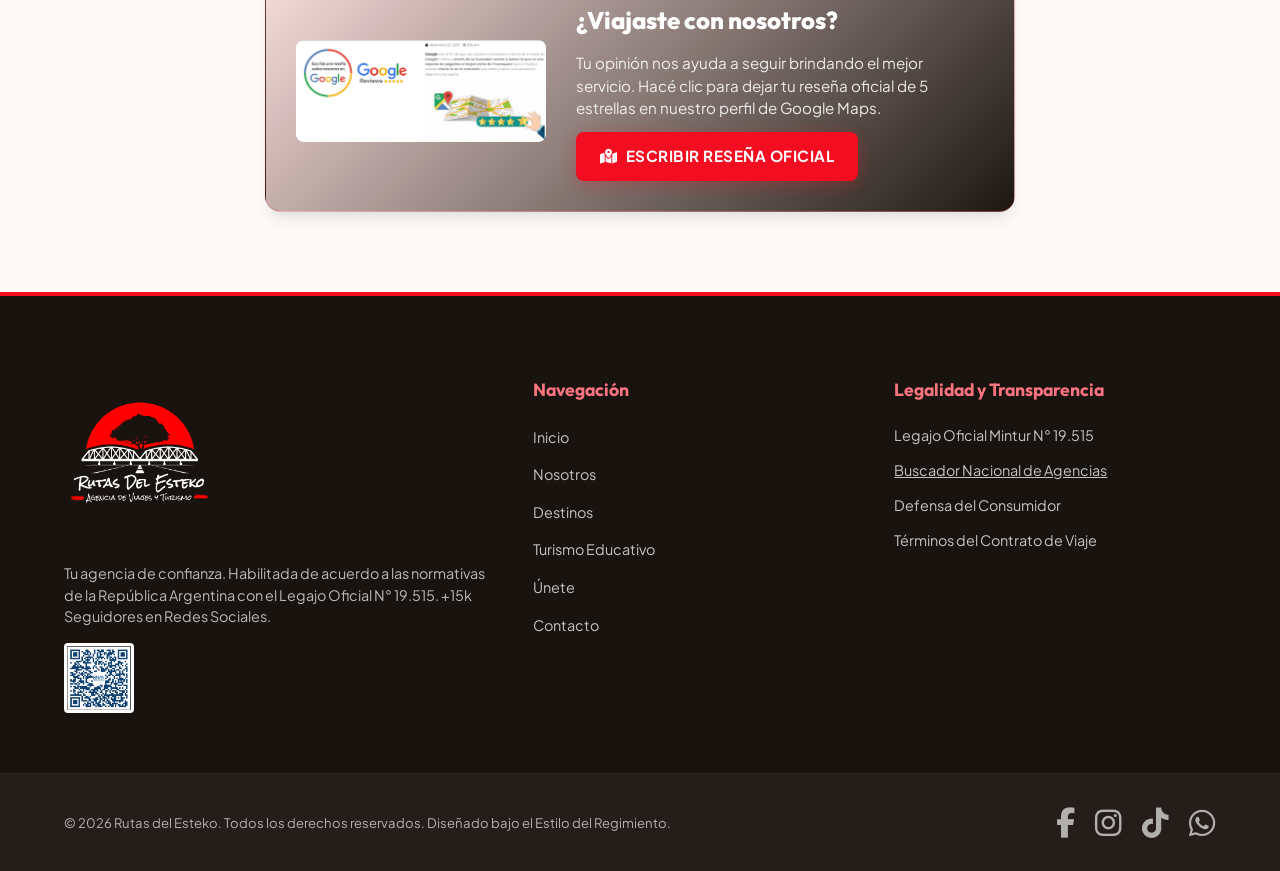
==== commit 1823d8b0: "fix(hero): evitar imágenes no configuradas y el parpadeo al cargar - index.html: se elimina la foto " ====
--- a/index.html
+++ b/index.html
@@ -246,19 +246,19 @@
             </div>
             <script>
                 (function() {
-                    let bgSet = false;
+                    // Primer pintado del hero: si ya hay configuración cacheada, muestra su
+                    // primera imagen al instante. Si no, queda el fondo de marca del CSS
+                    // (nunca una foto de relleno que no esté cargada en el panel).
                     try {
                         const cached = localStorage.getItem('esteko_landing_sections');
                         if (cached) {
                             const sections = JSON.parse(cached);
                             if (sections && sections.hero) {
-                                if (sections.hero.extra_data && sections.hero.extra_data.hero_images && sections.hero.extra_data.hero_images.length > 0) {
-                                    const imgUrl = sections.hero.extra_data.hero_images[0];
-                                    const slide = document.getElementById('initial-hero-slide');
-                                    if (slide) {
-                                        slide.style.backgroundImage = 'linear-gradient(135deg, rgba(15, 10, 10, 0.12), rgba(15, 10, 10, 0.02)), url("' + imgUrl + '")';
-                                        bgSet = true;
-                                    }
+                                const heroImages = (sections.hero.extra_data && sections.hero.extra_data.hero_images) || [];
+                                const slide = document.getElementById('initial-hero-slide');
+                                if (slide && heroImages.length > 0) {
+                                    slide.style.backgroundImage = 'linear-gradient(135deg, rgba(15, 10, 10, 0.12), rgba(15, 10, 10, 0.02)), url("' + heroImages[0] + '")';
+                                    slide.dataset.bgUrl = heroImages[0];
                                 }
                                 const hTitle = document.querySelector('.hero-title');
                                 if (hTitle) {
@@ -275,12 +275,6 @@
                     } catch (e) {
                         console.error('Error loading cached hero data:', e);
                     }
-                    if (!bgSet) {
-                        const slide = document.getElementById('initial-hero-slide');
-                        if (slide) {
-                            slide.style.backgroundImage = 'linear-gradient(135deg, rgba(15, 10, 10, 0.12), rgba(15, 10, 10, 0.02)), url("https://images.unsplash.com/photo-1469854523086-cc02fe5d8800?auto=format&fit=crop&w=1920&q=80")';
-                        }
-                    }
                 })();
             </script>
         </section>
@@ -366,7 +360,7 @@
                     </div>
                     <div class="experiencia-media">
                         <div class="instagram-reel-container">
-                            <iframe src="https://www.instagram.com/reel/DY43Mxnxent/embed" class="instagram-reel-iframe" frameborder="0" scrolling="no" allowtransparency="true" allow="autoplay; clipboard-write; encrypted-media; picture-in-picture; web-share"></iframe>
+                            <iframe src="https://www.instagram.com/reel/DdaNaNExCXf/embed" class="instagram-reel-iframe" frameborder="0" scrolling="no" allowtransparency="true" allow="autoplay; clipboard-write; encrypted-media; picture-in-picture; web-share"></iframe>
                         </div>
                     </div>
                 </div>
--- a/style.css
+++ b/style.css
@@ -3284,6 +3284,12 @@
 .hero.hero-stitch {
     min-height: 85vh;
     padding-bottom: 0;
+    /* Fondo de marca visible mientras llegan las imágenes del panel:
+       evita el "flash" en blanco y no muestra ninguna foto de relleno. */
+    background:
+        radial-gradient(ellipse at 18% 12%, rgba(122, 24, 32, 0.65), transparent 58%),
+        radial-gradient(ellipse at 88% 92%, rgba(16, 96, 110, 0.35), transparent 55%),
+        linear-gradient(150deg, #241a16 0%, #171009 55%, #0d0908 100%);
 }
 
 .hero.hero-stitch .hero-slide {
